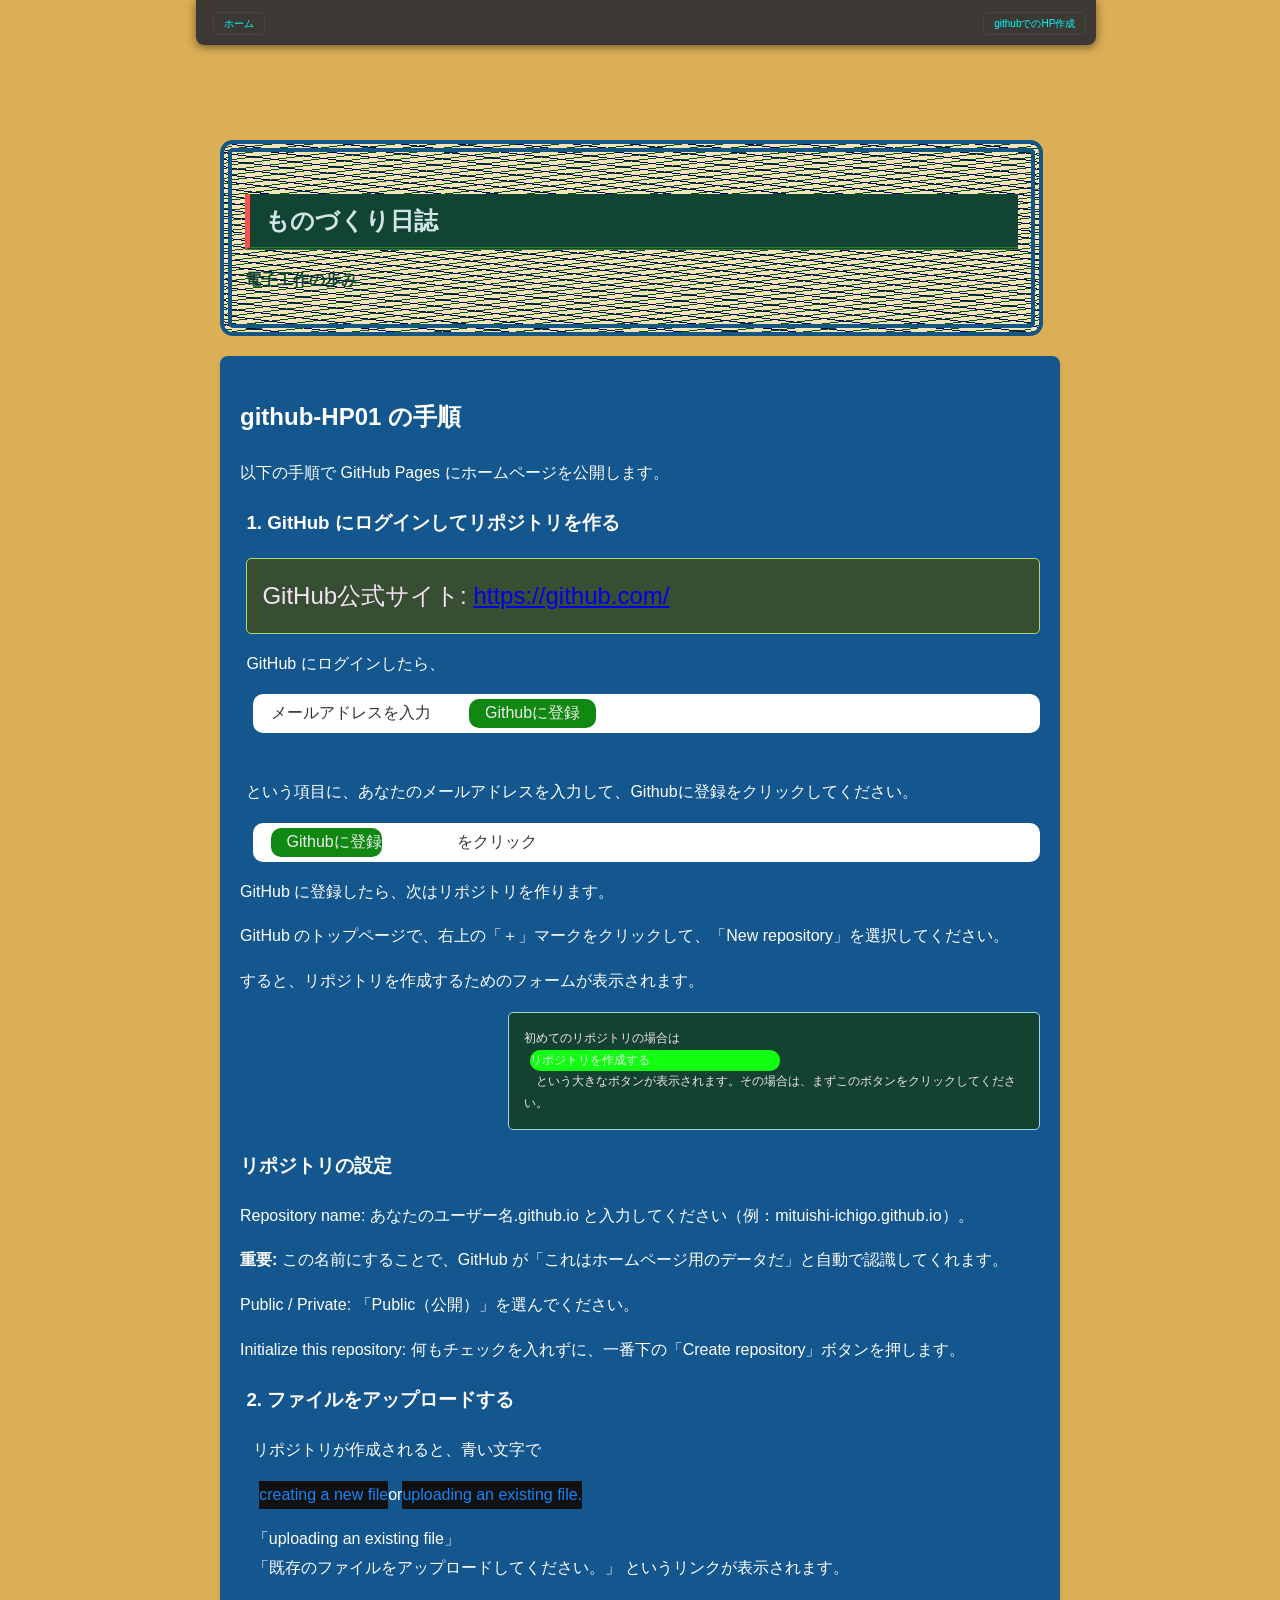
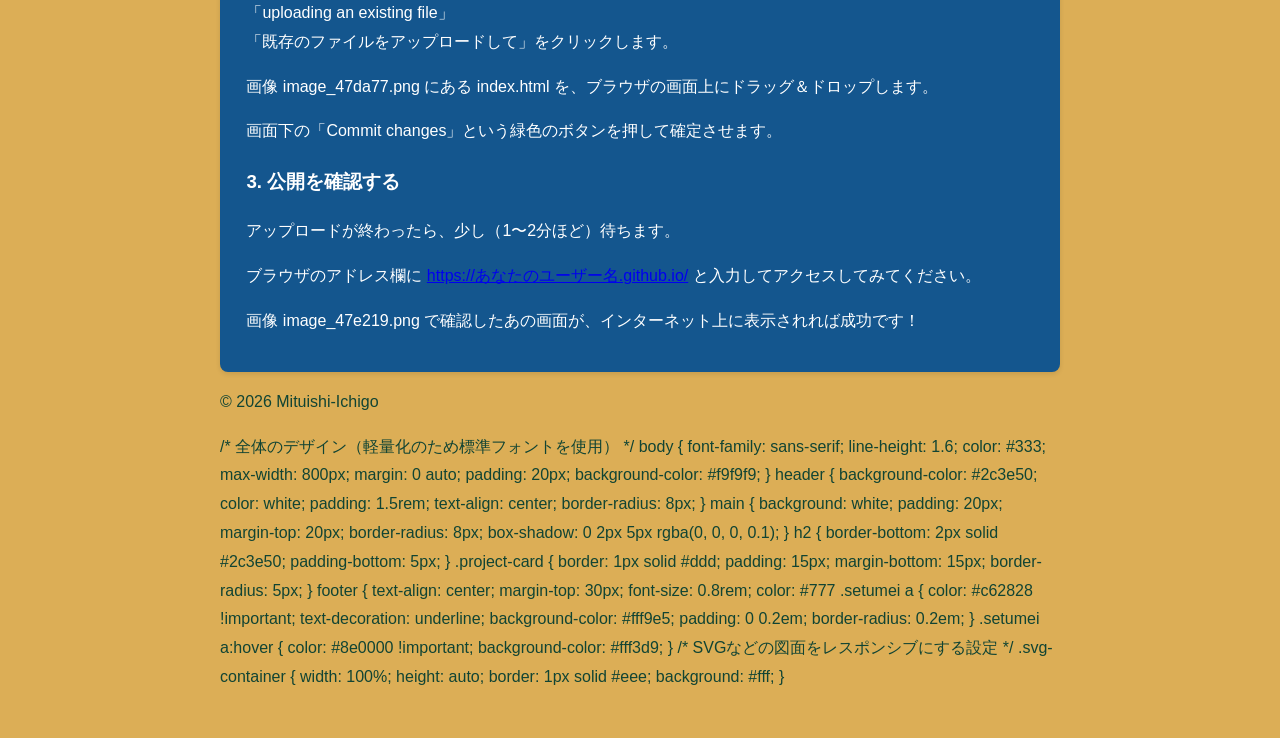
==== github-HP01.html @ d5001879 "Update github-HP01.html" ====
<!DOCTYPE html>
<html lang="ja">

<head>
    <meta charset="UTF-8">
    <meta name="viewport" content="width=device-width, initial-scale=1.0">
    <title>Mituishi-Ichigo Make HomePage</title>
    <link rel="stylesheet" href="Normalize.css">
    <link rel="stylesheet" href="style001.css">
    <style>
        /* 全体のデザイン（軽量化のため標準フォントを使用） */
        main {
            Color: white;
            background-color: #14568e;
            padding: 20px;
            margin-top: 20px;
            border-radius: 8px;
            box-shadow: 0 2px 5px rgba(0, 0, 0, 0.1);
        }

    </style>
</head>

<body>
    <!-------------------目次リンク---------------->
    <div class=" nav-container">
        <div><a href="index.html">ホーム</a></div>
        <div><a href="github-HP01.html">githubでのHP作成</a></div>
    </div>
    <!--------------------------------------------->

    <header>
        <h1>ものづくり日誌</h1>
        <p>電子工作の歩み</p>
    </header>

    <main>
        <section>
            <h2>github-HP01 の手順</h2>
            <p>以下の手順で GitHub Pages にホームページを公開します。</p>

            <div class="project-card">
                <h3>1. GitHub にログインしてリポジトリを作る</h3>
                <p class="setumei">GitHub公式サイト: <a href="https://github.com/" target="_blank"
                        rel="noopener noreferrer">https://github.com/</a></p>
                <p>GitHub にログインしたら、</p>
                <div class="B白 角丸" style="padding:5px">
                    <div style="display:flex;">
                        <div class=" B白 角丸 灰">メールアドレスを入力　　</div>
                        <div class="B深緑 角丸 白">　Githubに登録　</div>
                    </div>
                </div><br>
                <p>
                    という項目に、あなたのメールアドレスを入力して、Githubに登録をクリックしてください。
                </p>
                <div class="B白 角丸" style="padding:5px">
                    <div style="display:flex;">
                        <div class="B深緑 角丸 白">　Githubに登録</div>
                        <div class="灰">　　　　 をクリック </div>
                    </div>
                </div>
            </div>
            <p>GitHub に登録したら、次はリポジトリを作ります。</p>
            <p>GitHub のトップページで、右上の「＋」マークをクリックして、「New repository」を選択してください。</p>
            <p>すると、リポジトリを作成するためのフォームが表示されます。</p>
            <div class="補足">
                初めてのリポジトリの場合は<br>
                <div class="B緑 角丸 白" style="width:50%;">リポジトリを作成する</div>
                　という大きなボタンが表示されます。その場合は、まずこのボタンをクリックしてください。
            </div>
            <h3>リポジトリの設定</h3>
            <p>Repository name: あなたのユーザー名.github.io と入力してください（例：mituishi-ichigo.github.io）。</p>
            <p><strong>重要:</strong> この名前にすることで、GitHub が「これはホームページ用のデータだ」と自動で認識してくれます。</p>
            <p>Public / Private: 「Public（公開）」を選んでください。</p>
            <p>Initialize this repository: 何もチェックを入れずに、一番下の「Create repository」ボタンを押します。</p>
            </div>

            <div class="project-card">
                <h3>2. ファイルをアップロードする</h3>
                <div>リポジトリが作成されると、青い文字で
                    <div style="display:flex;">
                        <p class="緑青 B黒">creating a new file</p>
                        <p>or</p>
                        <p class="緑青 B黒"> uploading an existing file.</p>
                    </div>
                    「uploading an existing file」<br>
                    「既存のファイルをアップロードしてください。」
                    というリンクが表示されます。
                </div>
                <p>「uploading an existing file」<br>
                    「既存のファイルをアップロードして」をクリックします。</p>
                <p>画像 image_47da77.png にある index.html を、ブラウザの画面上にドラッグ＆ドロップします。</p>
                <p>画面下の「Commit changes」という緑色のボタンを押して確定させます。</p>
            </div>

            <div class="project-card">
                <h3>3. 公開を確認する</h3>
                <p>アップロードが終わったら、少し（1〜2分ほど）待ちます。</p>
                <p>ブラウザのアドレス欄に <a href="https://あなたのユーザー名.github.io/">https://あなたのユーザー名.github.io/</a>
                    と入力してアクセスしてみてください。</p>
                <p>画像 image_47e219.png で確認したあの画面が、インターネット上に表示されれば成功です！</p>
            </div>
        </section>
    </main>

    <footer>
        <p>© 2026 Mituishi-Ichigo</p>
    </footer>
    <p>
        /* 全体のデザイン（軽量化のため標準フォントを使用） */
        body {
        font-family: sans-serif;
        line-height: 1.6;
        color: #333;
        max-width: 800px;
        margin: 0 auto;
        padding: 20px;
        background-color: #f9f9f9;
        }

        header {
        background-color: #2c3e50;
        color: white;
        padding: 1.5rem;
        text-align: center;
        border-radius: 8px;
        }

        main {
        background: white;
        padding: 20px;
        margin-top: 20px;
        border-radius: 8px;
        box-shadow: 0 2px 5px rgba(0, 0, 0, 0.1);
        }

        h2 {
        border-bottom: 2px solid #2c3e50;
        padding-bottom: 5px;
        }

        .project-card {
        border: 1px solid #ddd;
        padding: 15px;
        margin-bottom: 15px;
        border-radius: 5px;
        }

        footer {
        text-align: center;
        margin-top: 30px;
        font-size: 0.8rem;
        color: #777 .setumei a {
        color: #c62828 !important;
        text-decoration: underline;
        background-color: #fff9e5;
        padding: 0 0.2em;
        border-radius: 0.2em;
        }

        .setumei a:hover {
        color: #8e0000 !important;
        background-color: #fff3d9;
        }

        /* SVGなどの図面をレスポンシブにする設定 */
        .svg-container {
        width: 100%;
        height: auto;
        border: 1px solid #eee;
        background: #fff;
        }

    </p>
</body>

</html>
---- style001.css ----
/**/
/*戻る: Alt + "←" （左矢印） 進む: Alt + "→" （右矢印）*/
/* --- 基本的なスタイル ---*/
/*background-color*/
.B赤 {
    background-color: #f11;
}

.B橙 {
    background-color: #f81;
}

.B黄 {
    background-color: #ff1;
}

.B黄緑 {
    background-color: #8f1;
}

.B緑 {
    background-color: #1f1;
}

.B深緑 {
    background-color: #181;
}

.B青緑 {
    background-color: #1f8;
}

.B緑青 {
    background-color: #18f;
}

.B青 {
    background-color: #11f;
}

.B水色 {
    background-color: #66f;
}

.B青紫 {
    background-color: #71f;
}

.B紫 {
    background-color: #f1f;
}

.B赤紫 {
    background-color: #f17;
}

.Bピンク,
.B桃色 {
    background-color: #f88;
}

.B白 {
    background-color: #fff;
}

.B白 {
    background-color: #fff;
}

.B灰 {
    background-color: #333;
}

.B黒 {
    background-color: #111;
}

/*color*/
.赤 {
    color: #f11;
}

.橙 {
    color: #f81;
}

.黄 {
    color: #ff1;
}

.黄緑 {
    color: #8f1;
}

.緑 {
    color: #1f1;
}

.深緑 {
    color: #181;
}

.青緑 {
    color: #1f8;
}

.緑青 {
    color: #18f;
}

.青 {
    color: #11f;
}

.水色 {
    color: #66f;
}

.青紫 {
    color: #71f;
}

.紫 {
    color: #f1f;
}

.赤紫 {
    color: #f17;
}

.ピンク,
.桃色 {
    color: #f88;
}

.白 {
    color: #eee;
}

.灰 {
    color: #333;
}

.黒 {
    color: #111;
}

.大丸角,
.角大丸 {
    border-radius: 20px;
}

.丸角,
.角丸 {
    border-radius: 10px;
}

.角小丸 {
    border-radius: 5px;
}

/* ==========================================
   1. 文章表現・コンテンツ構造
   ========================================== */
/*
.sentence {...}
.shufuku-nisshi {...}
.tan-gen-mei {...}
.資料,
 .shiryou,
 .Documents {...}
.参考資料,
 .References {...}
.指示,
 .shiji,
 .Instructions {...}
.説明,
 .setumei {...}
.回路図,
 .circuit-diagram {...}
.注釈,
 .chuushaku,
 .Notes {...}
.補足,
 .hosoku,
 .Annotation .Supplement,
 .Supplementary {...}
.メモ帳,
 .memochou {...}
.黒板,
 .blackboard {...}
.分野,
 .bunnya,
 .Field,
 .Domain,
 .Category {...}
.実験,
 .experiment {...}
 */
/* ==========================================
   2. 教育・対話デザイン
   ========================================== */
/*
.目標,
 .mokuhyo-box,
 .Objectives,
 .Goals,
 .Targets {...}
.単元名,
 .tangen-name,
 .Unit Name,
 .Module Name,
 .Chapter Title {...}
.丸赤30 {...}
.丸黄30 {...}
.丸白30 {...}
　＊丸共通 を活用
.setumei {...}
.blackboard {...}
.teacher::before {content: "先生";...}
.student::before {content: "児童";...}
/* ==========================================
   3. 技術・シミュレーション表現
   ========================================== */
/*.taaminaru {...}
.cursor {...}
*/
/**/
/**/
/* ==========================================
次に作るもの
========================================== */
/*---------------------------------------
豆電球
.light-bulb-round
児童が回路の正解・不正解を視覚的に理解できるよう、
.answer-correct（正解：明るい青や緑）や
.answer-wrong（不正解：バツ印のような赤）の枠線スタイルがあると、
クイズ形式のコンテンツに役立ちます。
----------------------------------------*/
/* ==========================================
 端点ハンドルのスタイル
==========================================*/
/* --- 基本的なスタイルend ---*/
/**/
/**/
html,
body {
    box-sizing: border-box;
    background-color: #dcae56;
    color: #143;
    font-family: sans-serif;
    line-height: 1.8;
    padding: 15px;
    margin: 0 auto;
    max-width: 900px;
    /* ナビの高さ(50px)＋余裕分として設定 */
    padding-top: 70px;
}

div {
    Border: 0px;
    margin: 0%;
    margin-left: 0.5vw;
    margin-right: 0%;
}

pre {
    background-color: #000;
    color: #0f0;
    padding: 15px;
    border-radius: 5px;
    overflow-x: auto;
    font-size: 0.85rem;
    border: 1px solid #444;
}

h1 {
    font-size: 1.5rem;
    border-left: 5px solid #ff4d4d;
    border-bottom: 3px double #2e7d32;
    /* 二重線でタイトル感を出す */
    padding: 5px 15px;
    color: #d1e4e6;
    background: #143;
}

header {
    padding: 10px 20px;
    background: rgba(0, 0, 0, 0.1);
    font-weight: bold;
}

header {
    box-sizing: border-box;
    width: 98%;
    padding: 2vw 1vw 1vw 1vw;
    border: double 1vw #145684;
    border-radius: 1vw;
    /*[上][下][左][右]角の丸み*/
    background-image:
        repeating-linear-gradient(
            /*網目模様*/
            7deg,
            /*水平との角度*/
            #005,
            /*元の色*/
            #006 1px,
            /*元の色の幅*/
            transparent 1px,
            /*グラデーション幅*/
            transparent 7px
            /*繰り返しの間隔*/
        ),
        repeating-linear-gradient(-7deg,
            /*水平との角度*/
            #055603,
            /*元の色*/
            #015403 1px,
            /*元の色の幅*/
            #f8e4b2 1px,
            /*グラデーション幅*/
            #f4e5c3 5px
            /*繰り返しの間隔*/
        );
}

/* 数値入力：絶対に見えるように幅を固定 */
input[type="number"] {
    width: 50px;
    min-width: 55px;
    padding: 4px 0;
    border-radius: 4px;
    border: 1px solid #777;
    text-align: center;
}

/* カラーピッカー：スリムに配置 */
input[type="color"] {
    width: 20px;
    height: 26px;
    border: 1px solid #777;
    cursor: pointer;
    padding: 0;
    background: none;
    border-radius: 3px;
}

input[type="range"] {
    cursor: pointer;
    margin: 0;
    width: 100px;
}

.colorBox {
    width: 14px;
    height: 14px;
    border: 1px solid #84e;
    cursor: pointer;
    display: inline-block;
    vertical-align: middle;
}

.横並び,
.flex-row {
    display: flex;
    align-items: center;
}

/* --- 全体の基本設定 --- */
.canvasSizeInput {
    display: flex;
    align-items: center;
    justify-content: center;
    gap: 5px;
}

/* 黒板風のデザイン */
.contentbox0 {
    grid-column-start: 1;
    grid-column-end: 6;
}

.contentbox1 {
    margin-left: 1vw;
    grid-column-start: 1;
    grid-column-end: 2;
}

.contentbox2 {
    margin-left: 1vw;
    grid-column-start: 2;
    grid-column-end: 5;
}

.contentbox3 {
    margin-left: 1vw;
    grid-column-start: 5;
    grid-column-end: 6
}

/* 操作パネル：中身に合わせて広がるように修正 */
.controls {
    flex: 1;
    min-width: 200px;
    /* スライダーの見た目を少し整える */
    margin-bottom: 20px;
}

.edit-handle {
    fill: white;
    stroke: #0078d7;
    stroke-width: 2;
    cursor: move;
}

.edit-handle:hover {
    fill: #0078d7;
}

.header-container {
    display: flex;
    flex-wrap: wrap;
    justify-content: center;
    align-items: center;
}

.header-title {
    width: 100%;
    max-width: 200px;
}

.header-text {
    flex-grow: 1;
    text-align: center;
}

.header-text p {
    font-size: 4vw;
    color: cyan;
    margin: 0;
}

/* --- 各要素の調整 --- */
.highlight {
    color: #ffeb3b;
    font-weight: bold;
}

.imt {
    text-align: center;
    color: rgba(214, 256, 248, 0.8);
    font-size: 12px;
}

.image-box {
    position: relative;
    width: 100%;
    max-width: 300px;
    /*height: 25vw;*/
    /* ← 高さを固定 */
    aspect-ratio: 3 / 2;
    border-radius: 12px;
    overflow: hidden;
    margin-left: auto;
    margin-right: auto;
    margin-bottom: 1vw;
    /* ← これで下にスペースができます */
}

.image-box img {
    position: absolute;
    top: 0;
    left: 0;
    width: 100%;
    height: 100%;
    object-fit: cover;
}

.image-box img.yashi {
    width: 30%;
    height: 70%;
    bottom: 0;
    left: 0;
    top: auto;
}

.image-box img.clab {
    width: 20%;
    height: 35%;
    bottom: 0;
    right: 0;
    top: auto;
    left: auto;
}

/* 動的スタイル適用用（初期値） */
.katachi {
    transition: all 0.3s;
}

.label {
    font-weight: bold;
    margin-bottom: 5px;
    color: #333;
}

/* --- 目次 --- */
/* --- 固定ナビゲーション（高さを50pxに厳格固定） --- */
.main-container {
    display: flex;
    gap: 20px;
    flex-wrap: wrap;
    align-items: flex-start;
}

.nav-container {
    align-items: center;
    background: rgba(51, 51, 51, 0.95);
    box-shadow: 0 2px 10px rgba(0, 0, 0, 0.5);
    box-sizing: border-box;
    border-radius: 0 0 8px 8px;

    /* 中身の並び（常に横一行） */
    display: flex;
    /* 横並びを制御しやすくする */
    /*!important*/
    /* 強制的に横並び */
    flex-direction: row !important;
    flex-wrap: wrap;
    /* 幅が足りない時に自動で折り返す */
    gap: 5px;
    /* 画面が極端に狭い時は横に流す */
    /* リンク同士の適度な隙間 */
    height: 30px;
    /* 高さを固定 */
    justify-content: space-between;
    left: 50%;
    max-width: 900px;
    margin-bottom: 20px;
    /* 下のコンテンツとの余白 */
    overflow-x: auto;
    padding: 0 10px;
    /* 上下は0、左右だけ余白 */
    position: fixed;
    top: 0;
    transform: translateX(-50%);
    /* 前回の設定に以下を追加 */
    transition: top 0.3s ease-in-out;
    /* 上下の動きを滑らかにする */
    white-space: nowrap;
    width: 100%;
    z-index: 1000;
    /* 見た目とサイズ */
}

/* スクロールバーを隠す（お好みで。スマホ等でスッキリ見えます） */
.nav-container::-webkit-scrollbar {
    display: none;
}

/* ページメニュー (案内板)*/
.nav-container a {
    box-sizing: border-box;
    color: #0ff;
    text-decoration: none;
    font-size: 10px;
    padding: 5px 10px;
    border: 1px solid #444;
    border-radius: 4px;
    flex-shrink: 0;
    /* ボタンが潰れるのを防ぐ */
}

.nav-container a:hover {
    background: #444;
    color: #fff;
}

/* スクロールダウンした時にJavaScriptでこのクラスを付与します */
.nav-up {
    top: -60px !important;
    /* ナビの高さ分だけ上に持ち上げて隠す */
}

/* プレビューエリア */
.preview-area {
    flex: 2;
    min-width: 200px;
    background: #f0f0f0;
    border: 2px inset #fff;
    min-height: 300px;
    display: flex;
    justify-content: center;
    align-items: center;
    overflow: auto;
}

.preview-area-s {
    flex: 2;
    min-width: 50px;
    background: #f0f0f0;
    border: 2px inset #fff;
    min-height: 300px;
    display: flex;
    justify-content: center;
    align-items: center;
    overflow: auto;
}

/* プレビューエリアの設定 */
.preview-container {
    flex: 1;
    background: #f0f0f0;
    border-radius: 8px;
    display: flex;
    flex-direction: column;
    border: 2px solid rgba(0, 0, 0, 0.1);
}

.preview-content {
    background-color: #fff;
    /* 背景は真っ白に */
    border: 2px solid #444;
    /* 枠線を付けて境界をハッキリさせる */
    padding: 30px;
    /* 中の図形との間にしっかり隙間を作る */
    min-height: 100px;
    /* 最低限の高さを持たせる */
    display: flex;
    /* 中の図形を中央に寄せる準備 */
    justify-content: center;
    align-items: center;
}

.preview-info {
    background-color: #444;
    /* 背景を暗くして引き締める */
    color: #00ff00;
    /* 文字を蛍光グリーン（黒板の文字と同じ）にして目立たせる */
    padding: 8px 15px;
    /* 上下に少し余裕を作る */
    font-family: monospace;
    /* プログラムらしい文字にする */
    border-radius: 5px 5px 0 0;
    /* 上の角だけ丸くする */
}

/* 4列の構成：ラベル | スライダー(広がる) | 数値入力(固定) | 色(固定) */
.slider-group {
    background: rgba(255, 255, 255, 0.4);
    padding: 10px;
    border-radius: 8px;
    margin-bottom: 8px;
    box-shadow: 0 2px 4px rgba(0, 0, 0, 0.1);
}

.slider-group strong {
    display: block;
    margin-bottom: 8px;
    border-bottom: 1px solid rgba(0, 0, 0, 0.1);
}

/* 4列の構成：ラベル | スライダー(広がる) | 数値入力(固定) | 色(固定) */
.slider-item {
    display: grid;
    grid-template-columns: 80px 1fr 65px 40px;
    align-items: center;
    gap: 8px;
    margin-bottom: 6px;
    font-size: 13px;
}

.step-box {
    background-color: #333;
    border-left: 5px solid #ffeb3b;
    padding: 15px;
    margin: 20px 0;
}

.svg-container {
    background-color: #333;
    padding: 20px;
    display: inline-block;
    border: 1px solid #444;
}

/* 親要素：セクション全体を中央寄せに */
.svg-section {
    margin: 30px auto;
    text-align: center;
    /* 中のインラインブロック要素を中央へ */
    width: 100%;
}

.workspace {
    display: flex;
    flex: 1;
    padding: 20px;
    gap: 20px;
    /*    overflow: hidden;*/
}

.yashiflex {
    display: flex;
}

#bottomRightPanel {
    position: fixed;
    bottom: 80px;
    right: 20px;
    background: rgba(20, 68, 51, 0.9);
    /* ツールバーと同じ色（少し透過） */
    padding: 10px;
    border-radius: 8px;
    display: flex;
    flex-direction: column;
    gap: 10px;
    z-index: 1000;
    box-shadow: 0 0 10px rgba(0, 0, 0, 0.5);
    color: #f8f4fe;
}

/*画面分割「表示・内容・解説」と分ける"grid表示"*/
/* キャンバスにボーダーを付け、背景色を薄いグレーに設定 */
#can {
    border: 3px double #333;
    background-color: #f0f0f0;
}

#coordsLabel {
    font-size: 14px;
    color: #0f0;
    font-family: monospace;
    background: #222;
    padding: 2px 6px;
    border-radius: 4px;
    margin: 0 6px;
}

#container {
    display: block;
    box-sizing: border-box;
}

/* 右下に固定するパネルのスタイル */
#DirectionalButton,

/* ツールバー側の余白調整（任意） */
#toolbar {
    justify-content: flex-start;
}

#editor {
    flex: 1;
    background-color: #1e3d33;
    color: #fff;
    padding: 20px;
    border: 10px solid #5d4037;
    border-radius: 4px;
    font-family: 'Courier New', monospace;
    font-size: 16px;
    line-height: 1.6;
    outline: none;
    white-space: pre;
    overflow: auto;
    box-shadow: inset 0 0 20px rgba(0, 0, 0, 0.5);
}

#maincontent {
    width: 98%;
    display: grid;
    /* overflow: hidden; */
    margin-right: 0%;
    grid-template-columns: repeat(5, 19.5vw);
    grid-auto-rows: max-content;
}

#resizeHandle {
    width: 14px;
    height: 14px;
    background: #555;
    position: absolute;
    cursor: se-resize;
    border-radius: 3px;
    z-index: 20;
    box-shadow: 0 0 0 1px #fff inset, 0 0 2px rgba(0, 0, 0, .3);
}

#svgCanvas {
    border: 1px solid #999;
    display: block;
    margin: 10px;
    background: #f0f0f0;
    user-select: none;
}

#target-div {
    box-sizing: content-box;
}

#toolbar {
    background: #143;
    color: #f8f4fe;
    display: flex;
    flex-wrap: wrap;
    padding: 5px;
    gap: 10px;
    align-items: center;
    position: sticky;
    top: 0;
    z-index: 10;
}

#values2 {
    font-size: 13px;
    font-family: monospace;
    /* プログラミング風のフォント */
    background-color: #2d2d2d;
    /* 背景を暗くしてコードっぽく */
    color: #6cf;
    /* 文字色を明るい青に */
    padding: 12px;
    border-radius: 5px;
    cursor: pointer;
    margin-top: 10px;
    word-break: break-all;
    /* 長い時に折り返す設定 */
}

/* --- スマホ向けの微調整 --- */
@media (max-width: 740px) {
    body {
        width: 100% !important;
        /* スマホでは画面いっぱいに使う */
        margin: 0;
        padding-top: 65px;
        /* スマホ時の余白 */
    }

    .header-container {
        flex-direction: column;
        align-items: center;
    }

    .header-text p {
        font-size: 6vw;
    }
}

.nav-container {
    height: 45px;
    /* スマホではさらに少し細く */
    display: flex !important;
    /* 強制的に横並び */
    flex-direction: row !important;
    /* 縦にならないように指定 */
    justify-content: space-between !important;
    /* 左右に分ける */
    width: 100% !important;
    padding: 0 10px;

    /* 端の余白を少し詰める */
    /* .nav-container a {
        font-size: 3.5vw;
    }*/
    /* スマホで見やすい文字サイズに調整 */
}

/* [操作窓] */
.controls-container {
    background-color: rgba(255, 255, 255, 0.1);
    padding: 20px;
    border-radius: 8px;
    margin: 20px 0;
    border: 1px solid #add86e;
}

/*ファイルの右クリックメニュー風の部品*/
/* メニュー全体の枠 */
.context-menu {
    width: 200px;
    background-color: #143143;
    border: 1px solid #5a5a5a;
    box-shadow: 2px 2px 5px rgba(0, 0, 0, 0.2);
    padding: 5px 0;
    font-family: sans-serif;
    font-size: 14px;
    color: #f8f4fe;
    border-radius: 4px;
}

/* メニューの各項目 */
.menu-item {
    color: #f1f4f3;
    padding: 8px 20px;
    cursor: pointer;
    display: flex;
    justify-content: space-between;
    background-color: #143143;
}

/* マウスが乗った時の色 */
.menu-item:hover {
    background-color: #0078d7;
    color: white;
}

/* 区切り線 */
.menu-separator {
    height: 1px;
    background-color: #143143;
    margin: 5px 0;
}

/* 右側の矢印やショートカット用 */
.menu-arrow {
    font-size: 12px;
    color: #888;
}

.menu-item:hover .menu-arrow {
    color: white;
}


/* ポップアップ全体の背景（半透明のグレー） */
.modal-overlay {
    background-color: rgba(0, 0, 0, 0.1);
    padding: 20px;
    border-radius: 8px;
    display: inline-block;
    width: 100%;
    max-width: 400px;
}

/* 白いダイアログ部分 */
.selection-dialog {
    background-color: white;
    border: 1px solid #ccc;
    box-shadow: 0 4px 15px rgba(0, 0, 0, 0.3);
    font-family: "Segoe UI", sans-serif;
    color: #333;
}

/* ヘッダー部分 */
.dialog-header {
    padding: 20px;
    font-size: 18px;
    font-weight: normal;
}

/*  ----------     ファイルの表示用     ------------  */
/* アイコンの代わり（青い四角） */
.app-icon {
    width: 32px;
    height: 32px;
    background-color: #0078d7;
    margin-right: 15px;
    border-radius: 2px;
    display: flex;
    justify-content: center;
    align-items: center;
    color: white;
    font-size: 10px;
}

/*  ----------     時計機能     ------------  */
.aTime {
    /*デジタル*/
    position: absolute;
    font-size: 1vw;
    bottom: 0%;
    right: 2%;
    color: #f0f0f3;
}

#Sec {
    /*秒針*/
    position: absolute;
    top: 4%;
    left: 87%;
    width: 7vw;
    height: 7vw;
    text-align: center;
    font-size: 0.5vw;
    color: #1e4;
    border: solid #f14;
    /* border-top:solid #888; */
}

#Min {
    /*分針*/
    position: absolute;
    top: 5%;
    left: 88%;
    width: 5vw;
    height: 5vw;
    text-align: center;
    font-size: 0.5vw;
    color: #e14;
    border: solid #0104f3;
    /* border-top:solid #f80; */
}

#Hor {
    /*時針*/
    position: absolute;
    top: 6%;
    left: 89%;
    width: 3vw;
    height: 3vw;
    text-align: center;
    font-size: 0.5vw;
    color: #e14;
    border: solid #003;
    /* border-top:solid #ff0; */
}

.tp80key16 {
    text-align: center;
    font-weight: bold;
    color: white;
    background-color: #145614;
    border: solid 0.1vw white;
    margin: 0.1vw;
    width: 3vw;
    height: 3vw;
}

/*  ---------   losicのCSS (.)  ----------  */
.ORdivA {
    width: 5vw;
    height: 5vw;
    border: 0.5vw solid transparent;
    border-top-color: #000;
    border-right-color: #000;
    border-radius: 10vw 0vw 10vw 3vw;
    transform: rotate(-45deg);
    position: relative;
    left: -1vw;
    top: 1.3vw;
}

.ORdivB {

    width: 5vw;
    height: 4vw;
    border: 0.5vw solid transparent;
    border-top-color: #000;
    border-radius: 15vw;
    position: relative;
    left: -1vw;
    top: -2.4vw;
}

.ORdivIO {
    width: 1vw;
    height: 1vw;
    border: 0.1vw solid #145;
    position: relative;
}

.ORInA {
    left: 0.45vw;
    top: -8.4vw;
}

.ORInB {
    left: 2.45vw;
    top: -9.6vw;
}

.OROutA {
    left: 1.45vw;
    top: -12.5vw;
}

.measure,
.measure2 {
    /*ものさし移動可能*/
    width: 9.9vw;
    display: flex;
    position: relative;
    top: 0vw;
    left: 0vw;
    border-left: solid 0.1vw #000;
    border-bottom: solid 0.1vw #000;
    z-index: 2;
}

/*-------------------ものさし---------------------*/
.measure,
.measure2 {
    /*目盛*/
    margin: 0;
    width: 1vw;
    background-color: transparent;
    text-align: right;
    font-size: 0.5vw;
    border-right: solid 0.1vw #888;
    z-index: 2;
}

.Vmeasure {
    /*縦ものさし移動可能*/
    position: relative;
    top: 0vw;
    left: 0vw;
    width: 1vw;
    height: 9.9vw;
    font-size: 0.5vw;
    border-bottom: solid 0.1vw #888;
    border-left: solid 0.1vw #888;
}

.Vmeasure {
    /*縦目盛*/
    width: 1vw;
    height: 0.9vw;
    margin: 0vw;
    text-align: left;
    border-top: solid 0.1vw #888;
}

.Bigmeasure_vw {
    /*ものさしvw*/
    z-index: 2;
    position: relative;
    top: 0vw;
    left: 0vw;
    display: flex;
    width: 89.9vw;
    height: 3vw;
    border-left: solid 0.1vw #000;
    border-bottom: solid 0.1vw #000;
}

.Bigmeasure_vw {
    /*目盛vw*/
    margin: 0vw;
    z-index: 2;
    width: 9.9vw;
    height: 3vw;
    background-color: #842;
    text-align: right;
    font-size: 2.9vw;
    border-right: solid 0.1vw #000;
}

.Bigmeasure_px {
    /*ものさしpx*/
    z-index: 2;
    position: relative;
    top: 0px;
    left: 0px;
    display: flex;
    width: 999px;
    height: 30px;
    border-left: solid 1px #000;
    border-bottom: solid 1px #000;
}

.Bigmeasure_px {
    /*目盛px*/
    margin: 0px;
    z-index: 2;
    width: 99px;
    height: 30px;
    background-color: #563;
    text-align: right;
    font-size: 29px;
    border-right: solid 1px #000;
}

.Bigmeasure_cm {
    /*ものさしcm*/
    z-index: 2;
    position: relative;
    top: 0cm;
    left: 0cm;
    display: flex;
    width: 29.9cm;
    height: 1cm;
    border-left: solid 0.1cm #000;
    border-bottom: solid 0.1cm #000;
}

.Bigmeasure_cm {
    /*目盛cm*/
    margin: 0cm;
    z-index: 2;
    width: 9.9cm;
    height: 1cm;
    background-color: #925;
    text-align: right;
    font-size: 1cm;
    border-right: solid 0.1cm #000;
}

/*--------------------------------------------------*/
.d1 {
    width: 8vw;
    height: 10vw;
    background-color: #e56;
}

.m2 {
    top: -15vw;
}

.v1 {
    top: -38.15vw;
}

.s1 {
    top: 10.6vw;
    left: -0.4vw;
}

.headerContainer .headerUpper::after {
    position: relative;
    top: -3vw;
    content: "";
}

.a {
    /*    -----------   タイトル部分    ----------  */
    margin: 0vw;
    flex: 2;
    border: 0.5vw solid #030;
    background-image:
        linear-gradient(-45deg,
            #aaa, #145);
}

.b {
    /*   -------------    側部分  --虹にヤシ----   */
    margin: 0;
    border: 0.5vw solid #143;
    font-size: 2vw;
    color: #00d300;
    background-image:
        linear-gradient(#f80402, #c98205, #c1c105, #81f003, #00f380, #0080f3, #0501f0),
        linear-gradient(#f9f2f5, #010105);
    flex: 0.3;
}

.bb {
    color: white;
    background-color: #145614;
    width: 3vw;
    height: 3vw;
}

.bg0 {
    background-image: url("takenoko.jpg");
}

.bg1 {
    background-image:
        repeating-linear-gradient(#000,
            /*元の色*/
            #000 1px,
            /*元の色の幅*/
            #fff 1px,
            /*グラデーション幅*/
            #fff 30px);
    /*繰り返しの間隔*/
}

.bg2 {
    background-image:
        repeating-linear-gradient(#000,
            /*元の色*/
            #000 1px,
            /*元の色の幅*/
            #fff 1px,
            /*グラデーション幅*/
            #fff 38px);
    /*繰り返しの間隔*/
}

.bg20 {
    background-repeat: round;
}

.bg2a {
    background-image:
        repeating-linear-gradient(#000,
            /*元の色*/
            #000 1px,
            /*元の色の幅*/
            #fff 1px,
            /*グラデーション幅*/
            #fff 10px
            /*繰り返しの間隔*/
        );
}

.bg2b {
    background-image:
        repeating-linear-gradient(#088,
            /*元の色*/
            #fff
            /*終着色*/
        );
    /*グラデーションします。*/
}

.bg2bb {
    background-image:
        repeating-linear-gradient(#088,
            /*元の色*/
            #fff 30px
            /*繰り返しの間隔*/
        );
}

.bg2b2 {
    background-image:
        repeating-linear-gradient(#088,
            /*元の色*/
            #088 5px,
            /*元の色の幅*/
            #fff,
            /*終着色*/
            /*グラデーションします。*/
            #fff 30px
            /*繰り返しの間隔*/
        );
}

.bg2c {
    background-image:
        repeating-linear-gradient(#f00,
            /*元の色*/
            #c80,
            /*2番目の色*/
            #cc0,
            /*次の色*/
            #8f0,
            /*次の色*/
            #0f8,
            /*次の色*/
            #08f,
            /*次の色*/
            #00f
            /*終着色*/
        );
}

.bg2d {
    background-image:
        repeating-linear-gradient(#088,
            /*元の色*/
            #088 50%,
            /*元の色の幅*/
            #999 50%,
            /*グラデーション幅*/
            #999
            /*終着色*/
        );
}

.bg3 {
    background-image:
        repeating-linear-gradient(90deg,
            #000,
            /*元の色*/
            #000 1px,
            /*元の色の幅*/
            #fff 1px,
            /*グラデーション幅*/
            #fff 24px
            /*繰り返しの間隔*/
        );
}

.bg3a {
    background-image:
        repeating-linear-gradient(90deg,
            /*水平との角度*/
            #000 0px,
            /*元の色*/
            #fff 24px
            /*繰り返しの間隔*/
        );
}

.bg3b {
    background-image:
        repeating-linear-gradient(90deg,
            /*水平との角度*/
            #000,
            /*元の色*/
            #000 12px,
            /*元の色の幅*/
            #fff 24px
            /*繰り返しの間隔*/
        );
}

.bg3c {
    background-image:
        repeating-linear-gradient(90deg,
            /*水平との角度*/
            #000,
            /*元の色*/
            #000 1px,
            /*元の色幅*/
            #fff 1px,
            /*グラデーション幅*/
            #fff 24px
            /*繰り返しの間隔*/
        );
}

.bg4 {
    border: 0.3vw solid #000;
    background-image:
        repeating-linear-gradient(0deg,
            /*水平との角度*/
            #000,
            /*元の色*/
            #000 1px,
            /*元の色の幅*/
            transparent 1px,
            /*グラデーション幅*/
            transparent 32px
            /*繰り返しの間隔*/
        ),
        repeating-linear-gradient(90deg,
            /*水平との角度*/
            #000,
            /*元の色*/
            #000 1px,
            /*元の色の幅*/
            #fff 1px,
            /*グラデーション幅*/
            #fff 32px
            /*繰り返しの間隔*/
        );
}

.bg5 {
    background-size: 32px 32px;
    background-position: 50% 50%;
    background-image:
        repeating-linear-gradient(90deg,
            #000,
            /*元の色*/
            #000 1px,
            /*元の色の幅*/
            transparent 1px,
            /*グラデーション幅*/
            transparent 32px
            /*繰り返しの間隔*/
        ),
        repeating-linear-gradient(0deg,
            #000,
            /*元の色*/
            #000 1px,
            /*元の色の幅*/
            #fff 1px,
            /*グラデーション幅*/
            #fff 32px
            /*繰り返しの間隔*/
        );
}

.bg6 {
    background-size: 100px 150px;
    background-repeat: repeat;
    background-image:
        linear-gradient(transparent,
            /*元の色*/
            rgba(0, 0, 0, 1)
            /*終着色*/
        );
}

.bg7 {
    background-size: 50px 20px;
    background-repeat: repeat;
    background-image:
        linear-gradient(transparent,
            /*元の色*/
            rgba(0, 0, 0, 1)
            /*終着色*/
        );
}

.bg7a {
    background-size: 50px 20px;
    background-repeat: repeat;
    background-image:
        linear-gradient(#fff 95%,
            /*元の色*/
            #000 5%
            /*終着色*/
        );
}

.bg8 {
    background-size: 10px 10px;
    background-repeat: repeat;
    background-image:
        linear-gradient(transparent,
            #8f8
            /*終着色*/
        ),
        linear-gradient(90deg,
            transparent, #0f0);
}

.bg9 {
    background-color: #ffffe0;
    background-size: 50px 50px;
    background-repeat: repeat;
    background-image:
        linear-gradient(90deg,
            rgba(145, 82, 56, .5) 50%, transparent 50%),
        linear-gradient(0deg,
            rgba(145, 82, 56, .5) 20%, transparent 20%);
}

.bga {
    background-color: #ffffe0;
    background-size: 50px 50px;
    background-repeat: repeat;
    background-image:
        linear-gradient(45deg,
            rgba(167, 97, 21, 0.5) 50%, transparent 50%),
        linear-gradient(-45deg,
            rgba(108, 82, 9, 0.5) 50%, transparent 50%);
}

.bgb {
    background-color: #ccccff;
    background-size: 50px 50px;
    background-repeat: repeat;
    background-image:
        linear-gradient(18deg,
            rgba(45, 145, 200, 0.5) 50%, transparent 50%),
        linear-gradient(-18deg,
            rgba(45, 145, 200, 0.5) 50%, transparent 50%);
}

.bgc {
    background-color: #333;
    background-size: 50px 50px;
    background-repeat: repeat;
    background-image:
        linear-gradient(90deg,
            rgba(255, 0, 0, 0.5) 95%, transparent 5%),
        linear-gradient(45deg,
            rgba(0, 255, 0, 0.5) 50%, transparent 50%),
        linear-gradient(0deg,
            rgba(0, 0, 255, 0.5) 50%, transparent 50%);
}

.bgd {
    background-position: 50% 50%;
    background-image:
        repeating-linear-gradient(90deg, #000, transparent 22px),
        repeating-linear-gradient(#000, #000 1px,
            transparent 1px,
            transparent 30px),
        repeating-linear-gradient(#000, #000 1px, #fff 1px, #8f8 28px);
}

.bge {
    background-size: 20vw, 20vw;
    background-image:
        repeating-linear-gradient(90deg, #000, transparent 2vw),
        repeating-linear-gradient(#000, #000 0.3vw,
            transparent 3vw,
            transparent 3vw);
}

.bgf {
    background-size: 3vw, 20vw;
    background-image:
        repeating-linear-gradient(90deg,
            #000,
            transparent 22px),
        repeating-linear-gradient(#000 2px,
            transparent 4px),
        repeating-linear-gradient(#000,
            /*元の色*/
            #000 1px,
            /*元の色の幅*/
            #fda 1px,
            /*グラデーション幅*/
            #fda 20px
            /*繰り返しの間隔*/
        );
}

.bgg {
    background-position: 50px;
    background-size: 50px 50px;
    background-repeat: repeat-y;
    background-image:
        linear-gradient(90deg,
            #000,
            /*元の色*/
            transparent 50px
            /*繰り返しの間隔*/
        ),
        repeating-linear-gradient(#000,
            /*元の色*/
            #000 1px,
            /*元の色の幅*/
            #fda 1px,
            /*グラデーション幅*/
            #fda 20px
            /*繰り返しの間隔*/
        );
}

.c {
    height: 200vw;
}

.cont1 {
    /*ヤシのは上*/
    position: absolute;
    width: 10vw;
    left: 94%;
    top: -2vw;
    margin: 0;
    display: flex;
    background-color: transparent;
}

.cont2 {
    /*ヤシの葉下*/
    position: absolute;
    width: 8vw;
    left: 95%;
    top: 0vw;
    margin: 0;
    display: flex;
    background-color: transparent;
    z-index: 1;
}

/*  ---------   字の色と大きさ   ----------  */
@media screen and (max-width:740px) {
    #maincontent {
        display: block;
    }

    p,
    pre {
        font-size: 3.5vw;
    }
}

.font38 {
    font-size: 38px;
}

.gridP {
    width: 98%;
    display: grid;
    /* overflow: hidden; */
    margin-right: 0%;
    grid-template-columns: repeat(12, 8vw);
    grid-auto-rows: max-content;
}

.grid1 {
    grid-column-start: 1;
    grid-column-end: 3;
}

.grid2 {
    grid-column-start: 3;
    grid-column-end: 5;
}

.grid3 {
    grid-column-start: 5;
    grid-column-end: 7;
}

.grid4 {
    grid-column-start: 7;
    grid-column-end: 9;
}

.grid5 {
    grid-column-start: 9;
    grid-column-end: 11;
}

.grid6 {
    grid-column-start: 11;
    grid-column-end: 13;
}

.grid21 {
    grid-column-start: 1;
    grid-column-end: 7;
}

.grid22 {
    grid-column-start: 7;
    grid-column-end: 13;
}

.grid31 {
    grid-column-start: 1;
    grid-column-end: 5;
}

.grid32 {
    grid-column-start: 5;
    grid-column-end: 9;
}

.grid33 {
    grid-column-start: 9;
    grid-column-end: 13;
}

.grid41 {
    grid-column-start: 1;
    grid-column-end: 4;
}

.grid42 {
    grid-column-start: 4;
    grid-column-end: 7;
}

.grid43 {
    grid-column-start: 7;
    grid-column-end: 10;
}

.grid44 {
    grid-column-start: 10;
    grid-column-end: 13;
}

.grid0 {
    grid-column-start: 1;
    grid-column-end: 13;
}

/*  ----------   ヘッダー部分     -----------  */
.headerContainer {
    /* コンテナ部分 */
    position: relative;
    margin: 0vw;
    padding: 0vw;
    color: #515453;
    /* 文章色 */
    background-color: #d5f6d3;
    /* 背景色 */
    border-radius: 1vw;
    /*[上][下][左][右]角の丸み*/
    border: 0.5vw solid #143;
    /* 枠線の太さ・色 */
    display: flex;
}

.headerTitle {
    /* ヘッダタイトル部分 */
    position: absolute;
    padding: 0 .5vw;
    left: 3vw;
    top: -1.2vw;
    font-size: 2vw;
    font-weight: bold;
    background-color: #d9e2f5;
    /* タイトル背景色*/
    color: #925;
    /*タイトル文字色*/
}

.headerUpper {
    /* ヘッダ上部分 */
    position: absolute;
    padding: 0 .5vw;
    top: -2.8vw;
    left: 50%;
    transform: translateX(-50%);
    -webkit-transform: translateX(-50%);
    -ms-transform: translateX(-50%);
    text-align: center;
    font-size: 3vw;
    font-weight: bold;
    background-color: rgba(254, 255, 253, 0.8);
    /* タイトル背景色*/
    color: #145;
    /*タイトル文字色*/
}

.headerdBotom {
    background-color: #563;
}

.p1 {
    width: 15vw;
    height: 10vw;
    background: content-box radial-gradient(crimson, skyblue);
    border: double 5px #000;
}

.p2 {
    width: 15vw;
    height: 10vw;
    background: content-box linear-gradient(yellow, skyblue);
}

.p3 {
    width: 15vw;
    height: 10vw;
    background: content-box linear-gradient(to left, yellow, skyblue);
}

.p4 {
    width: 15vw;
    height: 10vw;
    background-color: #80ffff;
    background-image:
        linear-gradient(0deg, #fff 50%, transparent 50%);
    background-size: 5px 5px;
}

.p5 {
    width: 15vw;
    height: 10vw;
    background-color: #ff8040;
    background-image:
        repeating-linear-gradient (45deg, #fff, #fff 8px, transparent 0, transparent 3px);
}

/*  ----------     ヤシ     ----------  */
.sss {
    position: relative;
    top: 100;
    left: 100;
}

.title {
    margin: 1%;
    color: #f19003;
    font-size: 4.5vw;
    flex: 1;
}

.tp80key16 {
    text-align: center;
    font-weight: bold;
    color: white;
    background-color: #145614;
    border: solid 0.1vw white;
    margin: 0.1vw;
    width: 3vw;
    height: 3vw;
}

.tp80keyf {
    text-align: center;
    font-weight: bold;
    color: white;
    background-color: #e97528;
    border: solid 0.1vw white;
    margin: 0.1vw;
    width: 3vw;
    height: 3vw;
}

.v1a {
    background-color: #98c1d1;
    margin: 0;
    color: #c88402;
    text-align: right;
    flex: 1;
    font-size: 0.5vw;
    /*ヤシの実の大きさ*/
    background-image:
        repeating-linear-gradient(30deg,
            #31f403 1vw,
            transparent 2vw),
        repeating-linear-gradient(#000 1vw,
            #f5f683 2vw);
    transform: skewY(23deg);
}

.v1b {
    background-color: #98c1d0;
    margin: 0;
    color: #c88100;
    flex: 1;
    font-size: 0.5vw;
    /*ヤシの実の大きさ*/
    background-image:
        repeating-linear-gradient(-30deg,
            #37f100 1vw,
            transparent 2vw),
        repeating-linear-gradient(#010105 1vw,
            #f8f486 2vw);
    transform: skewY(-17deg);
}

.v2a {
    /*葉の左*/
    margin: 0;
    flex: 1;
    background-color: #f2f700;
    text-align: right;
    color: #f05107;
    font-size: 0.5vw;
    /*ヤシの実の大きさ*/
    background-image:
        /*葉っぱ*/
        repeating-linear-gradient(
            /*葉っぱの形*/
            50deg,
            /*50度傾けて*/
            #30f237 1vw,
            /*緑*/
            transparent 2vw),
        repeating-linear-gradient(#010105 1vw,
            /*黒*/
            #f6f183 2vw);
    /*黄*/
    transform: skewY(-35deg);
}

.v2b {
    /*葉の右*/
    margin: 0;
    flex: 1;
    background-color: #088402;
    text-align: left;
    color: #f0a204;
    font-size: 0.5vw;
    /*ヤシの実の大きさ*/
    background-image:
        repeating-linear-gradient(
            /*斜めに傾いた図形*/
            -50deg,
            #38f406 1vw,
            transparent 2vw),
        repeating-linear-gradient(#010105 1vw,
            #f1f287 2vw);
    transform: skewY(30deg);
}

.v3 {
    /*幹の部分*/
    width: 1.2vw;
    margin: 0;
    background-color: #98c1d0;
    background-position: 10%;
    background-size: 3vw 1vw;
    background-repeat: repeat-y;
    background-image:
        linear-gradient(90deg,
            #010403 0vw,
            transparent 2.5vw),
        linear-gradient(#d9d2d5,
            #f8f4f2);
    z-index: 0;
}

/*---------------------------------------------------------------------------*/
/*--------------------2010Prog/200Python/200Python050.htm---------------------*/
/*--------------------------------------
見つかったCSSセットに含まれているデザインパーツを、整理して列挙します。
 これらをHTMLの class="◯◯" に書き込むことで、それぞれのデザインを呼び出せます。
  1. 情報整理・ボックス系 文章の役割に合わせて使い分けるメインのパーツです。
   .setumei（説明） 深緑の背景に白ピンクの文字。しっかり目立たせたい解説用。
   .hosoku（補足） 画面右側に寄る、小さめのボックス。ちょっとした注意書き用。
   .memochou（メモ帳） 薄い黄色の背景に影（ドロップシャドウ）がついた、紙のようなデザイン
   .program（プログラム） 等幅フォント（monospace）で、枠線で囲まれたコード掲載用。
   .taaminaru（ターミナル） 黒っぽい背景にベージュの文字。コマンド入力画面の再現用。
  2. 特殊効果・カーソル系 入力中の雰囲気や、カメ（Turtle）グラフィックスを再現するパーツです。
   .cursor（点滅カーソル） アニメーション付き。 1秒間隔でピコピコと白く点滅します。
   .static-cursor（静止カーソル） 点滅しない、白い縦棒。 .space（空白カーソル） 枠線だけのカーソル。
      @keyframes blink カーソルを点滅させるためのアニメーション設定（裏方）。
  3. タートルグラフィックス再現系 PythonのTurtleを説明するための窓枠デザインです。
   .boxs（建物の外枠） 500px四方の白い大きな枠。
   .ins（カメの仕事場） 枠の中央に緑色のカメ（三角形）を表示する設定。
       #cab::before（描かれた円） カメが描いた跡としての円を表示します。
  4. Windows風UI（操作画面）再現系 OSの操作画面をマニュアル風に説明するためのパーツです。
   .context-menu / .menu-item 右クリックした時に出るメニュー画面のデザイン。
   .modal-overlay / .selection-dialog 画面中央に浮かび上がる「アプリ選択」などのダイアログ。
   .app-icon アプリのアイコンを模した青い四角形。
    💡 活用のヒント 例えば、これらを組み合わせて以下のように書くと、非常にわかりやすい技術資料になります。
       HTML <div class="setumei">まずはターミナルで実行しましょう。
       </div><div class="taaminaru">$ python turtle_sample.py<span class="cursor">
       </span></div><div class="hosoku">※事前にPythonのインストールが必要です。
       </div>どれか一つ、今のページで実際に表示させてテストしてみますか？
          使い方がわからない項目があれば詳しく解説します！
-------------------------------------*/
/*
文章の表示についてのスタイル設定
*/
.text-yellow {
    color: yellow;
}

/* [項目ラベル] 各セクションの見出し */
.label-text {
    color: #e1d84e;
    font-size: 16px;
    font-weight: bold;
    background-color: #563;
    margin-top: 25px;
    margin-bottom: 5px;
    display: block;
}

/* -------------カーソル、タートルグラフィックス関連---------- */

/* --- システムUI再現パーツ --- */
/* メニュー、ダイアログ関連 */
/*カーソルとスペース*/
/* space */
.space {
    display: inline-block;
    width: 10px;
    /* カーソルの幅 */
    height: 1.2em;
    /* カーソルの高さ */
    border: 2px solid rgb(210, 210, 210);
    /* カーソルの色 */
    vertical-align: middle;
    margin: 0;
    /* animation の一行を消しただけです */
}

/* 止まったままのカーソル */
.static-cursor {
    display: inline-block;
    width: 10px;
    /* カーソルの幅 */
    height: 1.2em;
    /* カーソルの高さ */
    background-color: white;
    /* カーソルの色 */
    vertical-align: middle;
    /* ↓ 下端に合わせる設定 */
    margin: 0px;

    margin: 0;
    /* animation の一行を消しただけです */
}

/* カーソルのスタイルとアニメーション */
.cursor {
    display: inline-block;
    width: 10px;
    /* カーソルの幅 */
    height: 1.2em;
    /* カーソルの高さ */
    background-color: white;
    /* カーソルの色 */
    vertical-align: middle;
    margin: 0;
    animation: blink 1s step-end infinite;
    /* 1秒間隔でずっと点滅 */
}

/* 点滅の動き（表示と非表示を繰り返す） */
@keyframes blink {

    0%,
    100% {
        opacity: 1;
    }

    50% {
        opacity: 0;
    }
}

/*--------------文字修飾---------------*/
/* すべての丸アイコンに共通する設定 */
.丸共通 {
    float: left;
    display: flex;
    justify-content: center;
    align-items: center;
    width: 50px;
    height: 50px;
    font-size: 30px;
    border-radius: 50%;
    background-color: #123;
    color: #f1e4f3;
    margin: 10px;
    /* 内側の黒い枠（共通） */
    box-shadow: 0 0 0 3px #000;
}

/* 外側の枠色だけを個別に追加する */
.丸赤30 {
    box-shadow: 0 0 0 3px #000, 0 0 0 6px #ff0000;
}

.丸黄30 {
    box-shadow: 0 0 0 3px #000, 0 0 0 6px #ffff00;
}

.丸白30 {
    box-shadow: 0 0 0 3px #000, 0 0 0 6px #ffffff;
}

.丸赤30 {
    float: left;
    /* 左に寄せて、後ろの文字を右側に回り込ませる */
    display: flex;
    width: 50px;
    height: 50px;
    font-size: 30px;
    border-radius: 50%;
    background-color: #123;
    color: #f1e4f3;
    display: flex;
    /* フレックスボックスにする */
    justify-content: center;
    /* 左右の中央合わせ */
    align-items: center;
    /* 上下の中央合わせ */
    /* 1つ目の影：0px 0px 0px 3px（広がり） 黒 */
    /* 2つ目の影：0px 0px 0px 6px（広がり） 赤 */
    box-shadow:
        0 0 0 3px #000,
        /* 内側の黒い枠 */
        0 0 0 6px #ff0000;
    /* 外側の赤い枠 */

    /* 枠が太くなるので、少し余白を設けると重なりません */
    margin: 10px;
}

.丸黄30 {
    float: left;
    /* 左に寄せて、後ろの文字を右側に回り込ませる */
    display: flex;
    width: 50px;
    height: 50px;
    font-size: 30px;
    border-radius: 50%;
    background-color: #123;
    color: #f1e4f3;
    display: flex;
    /* フレックスボックスにする */
    justify-content: center;
    /* 左右の中央合わせ */
    align-items: center;
    /* 上下の中央合わせ */
    /* 1つ目の影：0px 0px 0px 3px（広がり） 黒 */
    /* 2つ目の影：0px 0px 0px 6px（広がり） 赤 */
    box-shadow:
        0 0 0 3px #000,
        /* 内側の黒い枠 */
        0 0 0 6px #ffff00;
    /* 外側の黄色い枠 */

    /* 枠が太くなるので、少し余白を設けると重なりません */
    margin: 10px;
}

.丸白30 {
    float: left;
    /* 左に寄せて、後ろの文字を右側に回り込ませる */
    display: flex;
    width: 50px;
    height: 50px;
    font-size: 30px;
    border-radius: 50%;
    background-color: #123;
    color: #f1e4f3;
    display: flex;
    /* フレックスボックスにする */
    justify-content: center;
    /* 左右の中央合わせ */
    align-items: center;
    /* 上下の中央合わせ */
    /* 1つ目の影：0px 0px 0px 3px（広がり） 黒 */
    /* 2つ目の影：0px 0px 0px 6px（広がり） 赤 */
    box-shadow:
        0 0 0 3px #000,
        /* 内側の黒い枠 */
        0 0 0 6px #ffffff;
    /* 外側の白い枠 */

    /* 枠が太くなるので、少し余白を設けると重なりません */
    margin: 10px;
}

.囲み {
    display: inline-block;
    /* これを追加：中身の幅に合わせる */
    border: 2px solid #777;
    padding: 10px;
    background-color: #140;
    color: #e77;
    font-size: 24px;
    margin: 10px 0;
}

.囲み丸 {
    display: inline-block;
    /* これを追加：中身の幅に合わせる */
    border: 5px solid #d83;
    border-radius: 20%;
    padding: 10px;
    color: #ddd;
    margin: 10px 0;
}

.タイトル {
    font-size: 32px;
    color: #f1e4f3;
    background-color: #18433e;
    border: 2px solid #add86e;
    padding: 15px;
    border-radius: 5px;
    margin: 10px 0;
}

/*-------------------------------------*/

/*-------------補足・注釈・ターミナルなどの表示----------------*/

/* 説明 */
.資料,
.shiryou,
.Documents {
    font-size: 24px;
    width: 100%;
    box-sizing: border-box;
    /* ← これが最重要：パディングを100%の中に含めます */
    color: #f1e4f3;
    background-color: #18433e;
    border: 1px solid #add86e;
    padding: 15px;
    border-radius: 5px;
    margin: 10px 0;
    /* 左右の余白を0に。はみ出しを防ぎます */
}

.参考資料,
.References {
    font-size: 20px;
    line-height: 1.6;
    /* 行間にゆとりを持たせる */
    width: 100%;
    color: #f8e4f3;
    background-color: #284e23;
    border: 1px solid #add86e;
    padding: 15px;
    border-radius: 5px;
    margin: 10px;
}

.指示,
.siji,
.Instructions {
    font-size: 24px;
    width: 100%;
    box-sizing: border-box;
    /* ← これが最重要：パディングを100%の中に含めます */
    color: #f1e4f3;
    background-color: #143842;
    border: 1px solid #add86e;
    padding: 15px;
    border-radius: 5px;
    margin: 10px 0;
    /* 左右の余白を0に。はみ出しを防ぎます */
}

.説明,
.setumei {
    font-size: 24px;
    width: 100%;
    box-sizing: border-box;
    /* ← これが最重要：パディングを100%の中に含めます */
    color: #f3e3f3;
    background-color: #384e33;
    border: 1px solid #add86e;
    padding: 15px;
    border-radius: 5px;
    margin: 10px 0;
    /* 左右の余白を0に。はみ出しを防ぎます */
}

.回路図,
.circuit-diagram {
    font-size: 24px;
    width: 100%;
    box-sizing: border-box;
    /* ← これが最重要：パディングを100%の中に含めます */
    color: #f3e3f3;
    background-color: #184e33;
    border: 1px solid #add86e;
    padding: 15px;
    border-radius: 5px;
    margin: 10px 0;
    /* 左右の余白を0に。はみ出しを防ぎます */
}

.注釈,
.chuushaku,
.Notes {
    font-size: 16px;
    width: 100%;
    box-sizing: border-box;
    /* ← これが最重要：パディングを100%の中に含めます */
    color: #f1f4f3;
    background-color: #284e14;
    border: 1px solid #add86e;
    padding: 15px;
    border-radius: 5px;
    margin: 10px 0;
    /* 左右の余白を0に。はみ出しを防ぎます */
}

/* 補足の修正案：スマホ対応 */
.補足,
.hosoku,
.Annotation .Supplement,
.Supplementary {
    font-size: 12px;
    width: 90%;
    /* スマホでは広めに */
    max-width: 500px;
    /* PCでは広がりすぎないように */
    color: #f3e3f3;
    background-color: #134231;
    border: 1px solid #a1d4e3;
    padding: 15px;
    border-radius: 5px;
    display: block;
    margin: 10px 0 10px auto;
    /* 右寄せしつつ上下に余白 */
}

/*メモ帳*/
.メモ帳,
.memochou {
    padding: 10px;
    border: 2px solid #deb887;
    background-color: #fff8dc;
    color: #143;
    margin-top: 10px;
    box-shadow: 5px 5px 10px rgba(0, 0, 0, 0.2);
}

/* --- 1. 文章の書式 --- */
.黒板,
.blackboard {
    background-color: #141516;
    /* 深緑 */
    color: #fed;
    border: 8px solid #5d3a1a;
    /* 木枠（茶色） */
    padding: 20px;
    margin: 30px 0;
    border-radius: 4px;
    box-shadow: 0 5px 15px rgba(0, 0, 0, 0.5);
    position: relative;
}

/* 黒板エリアの設定 */
.blackboard-container {
    flex: 1;
    display: flex;
    flex-direction: column;
}

.blackboard-title {
    color: #ffeb3b;
    /* チョークの黄色 */
    font-weight: bold;
    font-size: 1.2rem;
    border-bottom: 2px dashed #fff;
    margin-bottom: 15px;
    display: inline-block;
}

.blackboard ul {
    list-style-type: square;
    padding-left: 20px;
}

.blackboard li {
    margin-bottom: 10px;
    line-height: 1.5;
}

/* --- 2. 指導案・各パーツの書式 --- */
/* [分野] 青背景に白・黄文字の中央ラベル */
.分野,
.bunnya,
.Field,
.Domain,
.Category {
    font-size: clamp(20px, 5vw, 32px);
    color: #ffffff;
    background-color: #0055ff;
    padding: 10px 20px;
    border-radius: 15px;
    text-align: center;
    width: fit-content;
    margin: 20px auto;
    font-weight: bold;
    box-shadow: 0 4px 8px rgba(0, 0, 0, 0.3);
}

/*-------------------------------実験　実験準備　用具---------------------------*/
/*実験*/

.実験,
.experiment {
    font-size: 24px;
    width: 100%;
    box-sizing: border-box;
    /* ← これが最重要：パディングを100%の中に含めます */
    background-color: #111413;
    Color: #eeebec;
    border: 1px solid #add86e;
    padding: 15px;
    border-radius: 5px;
    margin: 10px 0;
    /* 左右の余白を0に。はみ出しを防ぎます */
    display: block;
}

/*----------------------------------------------------------------------------*/
/* 共通設定：先頭に少し余白を作る */
.teacher,
.student {
    position: relative;
    padding-left: 3em;
    /* ラベルが入るスペースを確保 */
    margin-bottom: 15px;
    color: #fff;
    font-size: 24px;
}

/* 「先生」のラベル */
.teacher::before {
    content: "先生";
    position: absolute;
    left: 0;
    top: 0;
    font-size: 14px;
    /* 小さくする */
    color: #add86e;
    /* 枠線と同じ緑色にすると統一感が出ます */
}

/* 「児童」のラベル */
.student::before {
    content: "児童";
    position: absolute;
    left: 0;
    top: 0;
    font-size: 14px;
    /* 小さくする */
    color: #ccc;
    /* 児童は少し控えめな色に */
}

/* [単元名] 大きく二重線で強調 */
.単元名,
.tangen-name,
.Unit Name,
.Module Name,
.Chapter Title {
    font-size: clamp(24px, 6vw, 40px);
    color: #ffeb3b;
    /* 明るい黄色 */
    text-align: center;
    margin: 30px 0;
    text-shadow: 2px 2px 4px rgba(0, 0, 0, 0.5);
    border-bottom: 3px double #add86e;
    padding-bottom: 10px;
    font-weight: bold;
}

/* [目標] 説明文と同じサイズ、左にアクセントの枠 */
.目標,
.mokuhyo-box,
.Objectives,
.Goals,
.Targets {
    font-size: 24px;
    background-color: #2a4030;
    border-left: 8px solid #ffeb3b;
    color: #f3e3f3;
    padding: 20px;
    margin: 15px 0;
    border-radius: 0 5px 5px 0;
    line-height: 1.5;
}

.mokuhyo-box ul {
    margin: 0;
    padding-left: 1.2em;
}

.mokuhyo-box li {
    margin-bottom: 10px;
}

/*Excel用*/
.excel-table {
    border-collapse: collapse;
    margin: 0 auto;
    background: white;
}

.excel-table td {
    border: 1px solid #ccc;
    width: 80px;
    height: 30px;
    padding: 0;
}

.row-label,
.col-head {
    background: #e6e6e6;
    border: 1px solid #bbb;
    font-size: 12px;
    text-align: center;
}

.cell-input {
    width: 100%;
    height: 100%;
    border: none;
    outline: none;
    text-align: center;
    font-size: 14px;
    background: transparent;
}

.cell-input:focus {
    background-color: #fff;
    box-shadow: inset 0 0 0 2px #217346;
}

/* 計算結果が出ているセルの色を変える */
.has-formula {
    background-color: #f9f9f9;
    font-weight: bold;
    color: #0000ff;
}

/*Excel用*/
/* ------------- プログラミング学習用パーツ --------------- */
/*-------------プログラム--------------*/
.program {
    width: 40%;
    border: solid 3px #143;
    padding: 20px;
    font-family: monospace;
}

/* プログラムのリスト部分 */
.app-list {
    max-height: 250px;
    overflow-y: auto;
    border-top: 1px solid #eee;
    border-bottom: 1px solid #eee;
}

/* 各アプリの項目 */
.app-item {
    display: flex;
    align-items: center;
    padding: 12px 20px;
    cursor: pointer;
}

.app-item:hover {
    background-color: #e5f3ff;
}

/* ターミナルの表示 */
.taaminaru {
    color: #f5e6d3;
    background-color: #112433;
}

/*「アプリ選択パーツ」*/

/* アプリ選択画面の枠 */
.app-select-box {
    border: 1px solid #ccc;
    background-color: #ffffff;
    width: 300px;
    padding: 10px;
    box-shadow: 3px 3px 10px rgba(0, 0, 0, 0.2);
}

/* アプリの項目 */
.app-option {
    padding: 10px;
    border-bottom: 1px solid #eee;
    display: flex;
    align-items: center;
}

/*turtleグラフィックス窓の表示と円*/
/* 仕事場のある建物 */
.boxs {
    width: 500px;
    height: 500px;
    background-color: white;
    border: 1px solid black;
    font-size: 10px;
}

/* カメさんの仕事場 */
.ins {
    display: flex;
    align-items: center;
    justify-content: center;
    position: relative;
    overflow: hidden;
    /* 円がはみ出さないように */
    width: 498px;
    height: 490px;
    background-color: white;
    border: 1px solid black;
    margin: 0 auto;
    position: relative;
    top: 0px;
}

/* 手順2と3の両方にカメさんを表示する */
.ins::after {
    content: "";
    position: absolute;
    top: 50%;
    left: 50%;
    /* カメさんの形（三角形）を作り、中心を合わせる */
    transform: translate(-50%, -50%) rotate(90deg);
    width: 0;
    height: 0;
    border-left: 5px solid transparent;
    border-right: 5px solid transparent;
    border-bottom: 10px solid #2e7d32;
    /* カメさんっぽい緑色 */
    z-index: 2;
    /* 円より上に表示 */
}

/* 3番目のステップ（ID: cab）の内部を修飾 */
/* 円の表示 */
#cab::before {
    content: "";
    position: absolute;
    width: 200px;
    /* 半径10pxの設定に合わせてサイズを調整 */
    height: 200px;
    border: 2px solid black;
    /* 描かれた円の線 */
    border-radius: 50%;
    /* 円の描き始めの位置を調整（タートルは円の下端からスタートするため） */
    left: 50%;
    bottom: 50%;
    transform: translateX(-50%);
    /* これで左右も中央になります */
}

/* ポップアップ全体の背景（半透明のグレー） */
.modal-overlay {
    background-color: rgba(0, 0, 0, 0.1);
    padding: 20px;
    border-radius: 8px;
    display: inline-block;
    width: 100%;
    max-width: 400px;
}

/* 白いダイアログ部分 */
.selection-dialog {
    background-color: white;
    border: 1px solid #ccc;
    box-shadow: 0 4px 15px rgba(0, 0, 0, 0.3);
    font-family: "Segoe UI", sans-serif;
    color: #333;
}

/* ヘッダー部分 */
.dialog-header {
    padding: 20px;
    font-size: 18px;
    font-weight: normal;
}

/* アイコンの代わり（青い四角） */
.app-icon {
    width: 32px;
    height: 32px;
    background-color: #0078d7;
    margin-right: 15px;
    border-radius: 2px;
    display: flex;
    justify-content: center;
    align-items: center;
    color: white;
    font-size: 10px;
}

/* フッター（常にこのアプリを使う...） */
.dialog-footer {
    padding: 15px 20px;
    background-color: #f0f0f0;
}

.checkbox-row {
    display: flex;
    align-items: center;
    font-size: 13px;
}
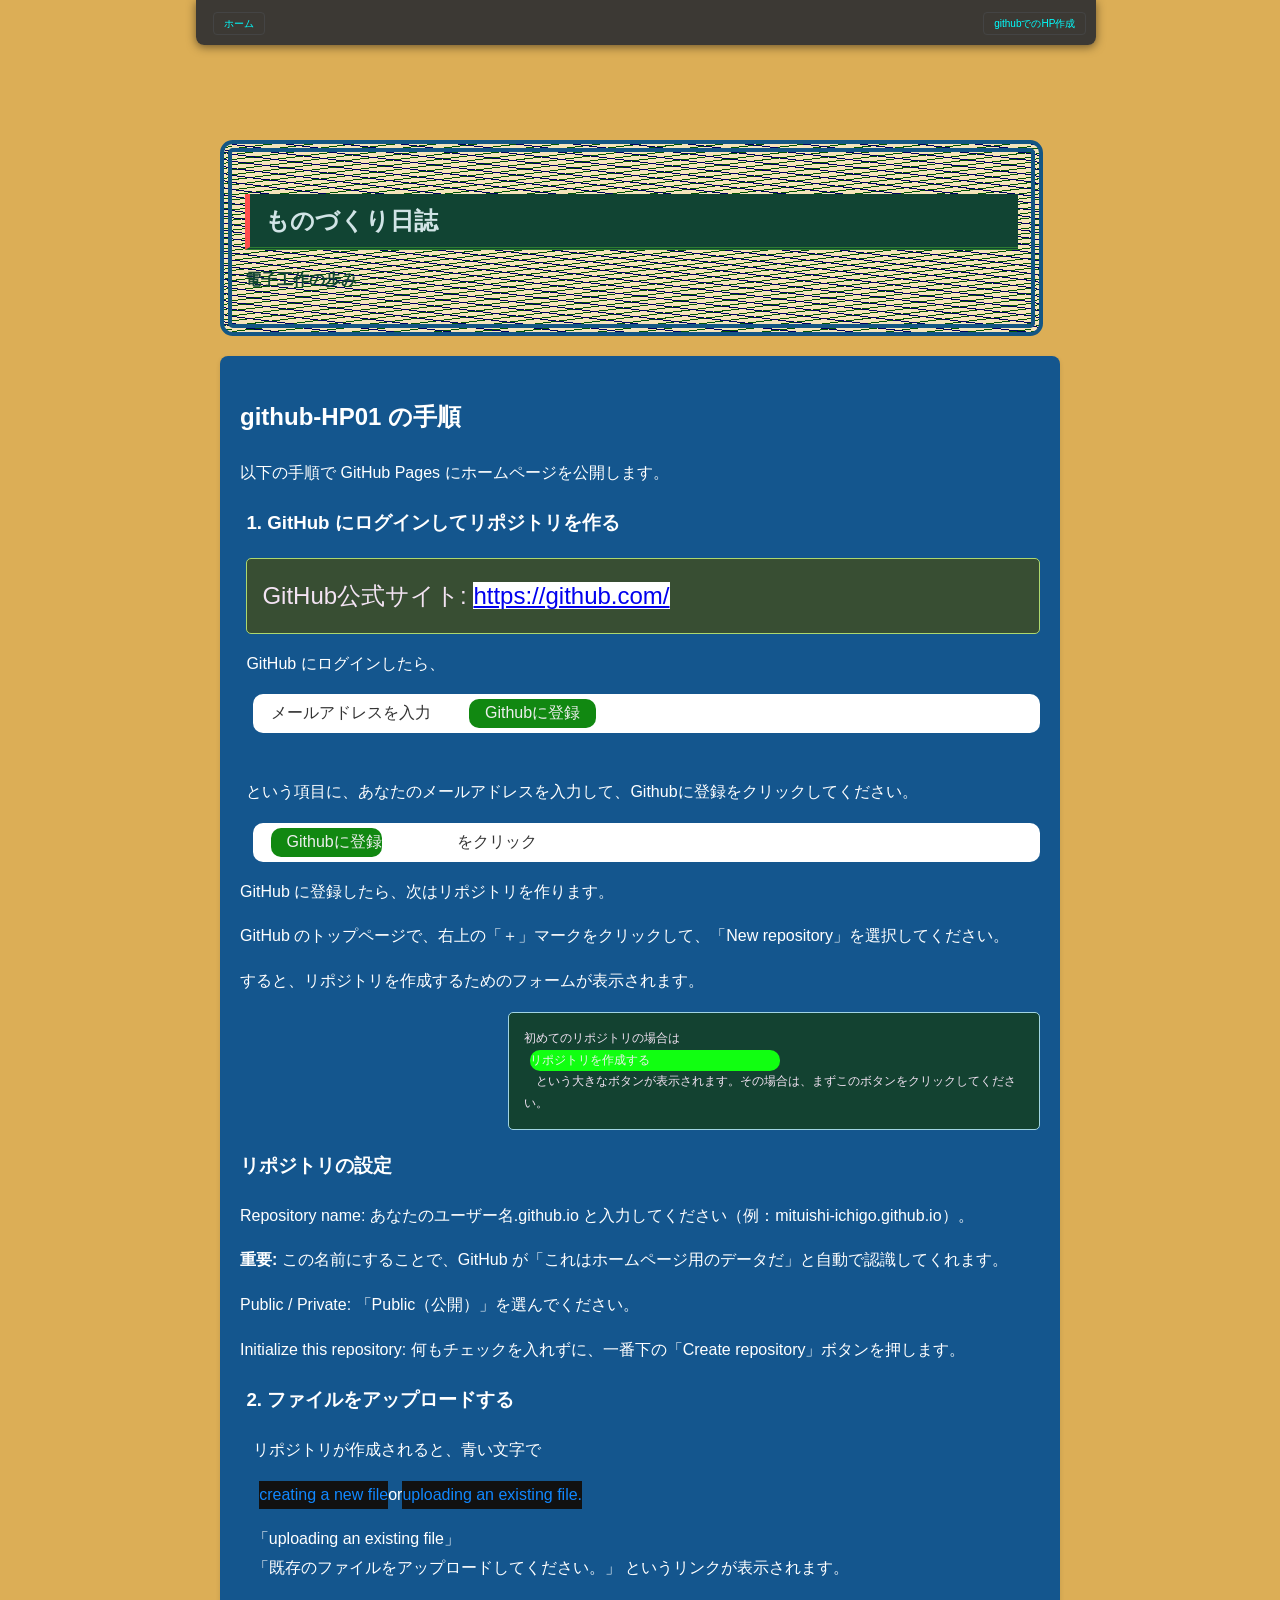
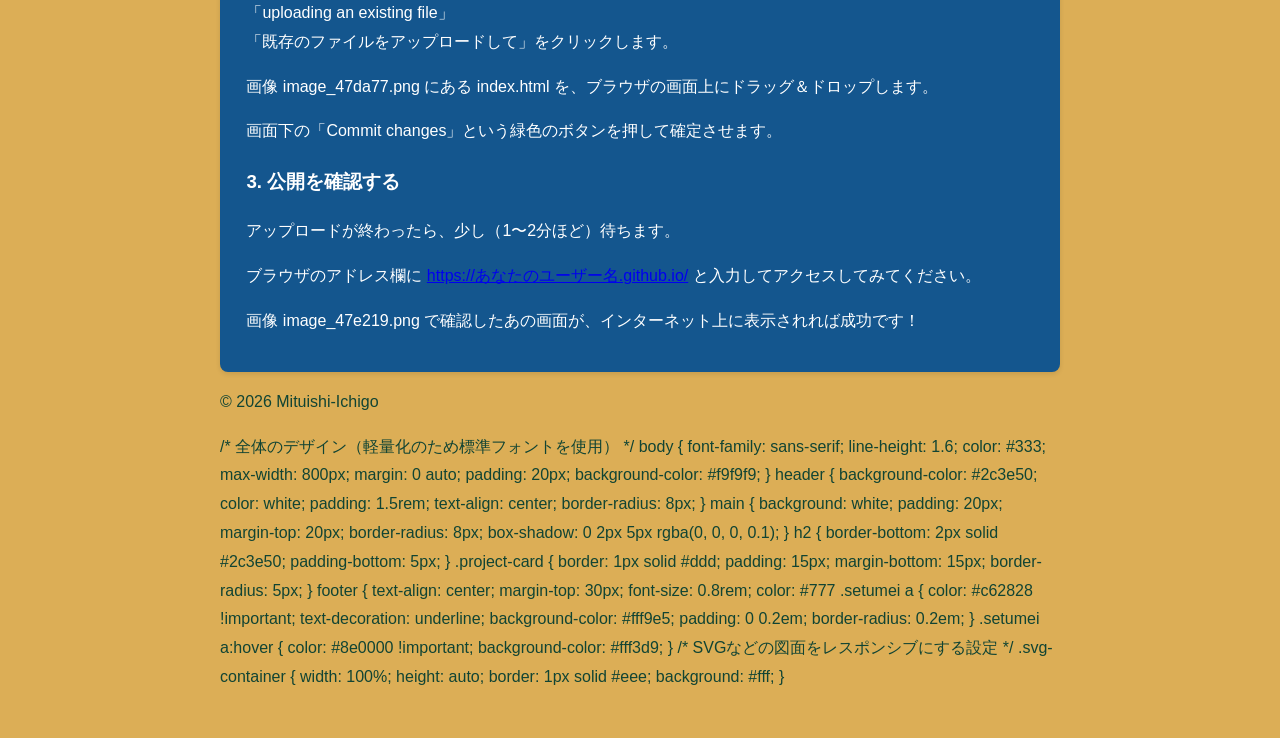
==== commit 66fe2b7a: "Update github-HP01.html" ====
--- a/github-HP01.html
+++ b/github-HP01.html
@@ -42,7 +42,7 @@
             <div class="project-card">
                 <h3>1. GitHub にログインしてリポジトリを作る</h3>
                 <p class="setumei">GitHub公式サイト: <a href="https://github.com/" target="_blank"
-                        rel="noopener noreferrer">https://github.com/</a></p>
+                        rel="noopener noreferrer" class="B白">https://github.com/</a></p>
                 <p>GitHub にログインしたら、</p>
                 <div class="B白 角丸" style="padding:5px">
                     <div style="display:flex;">
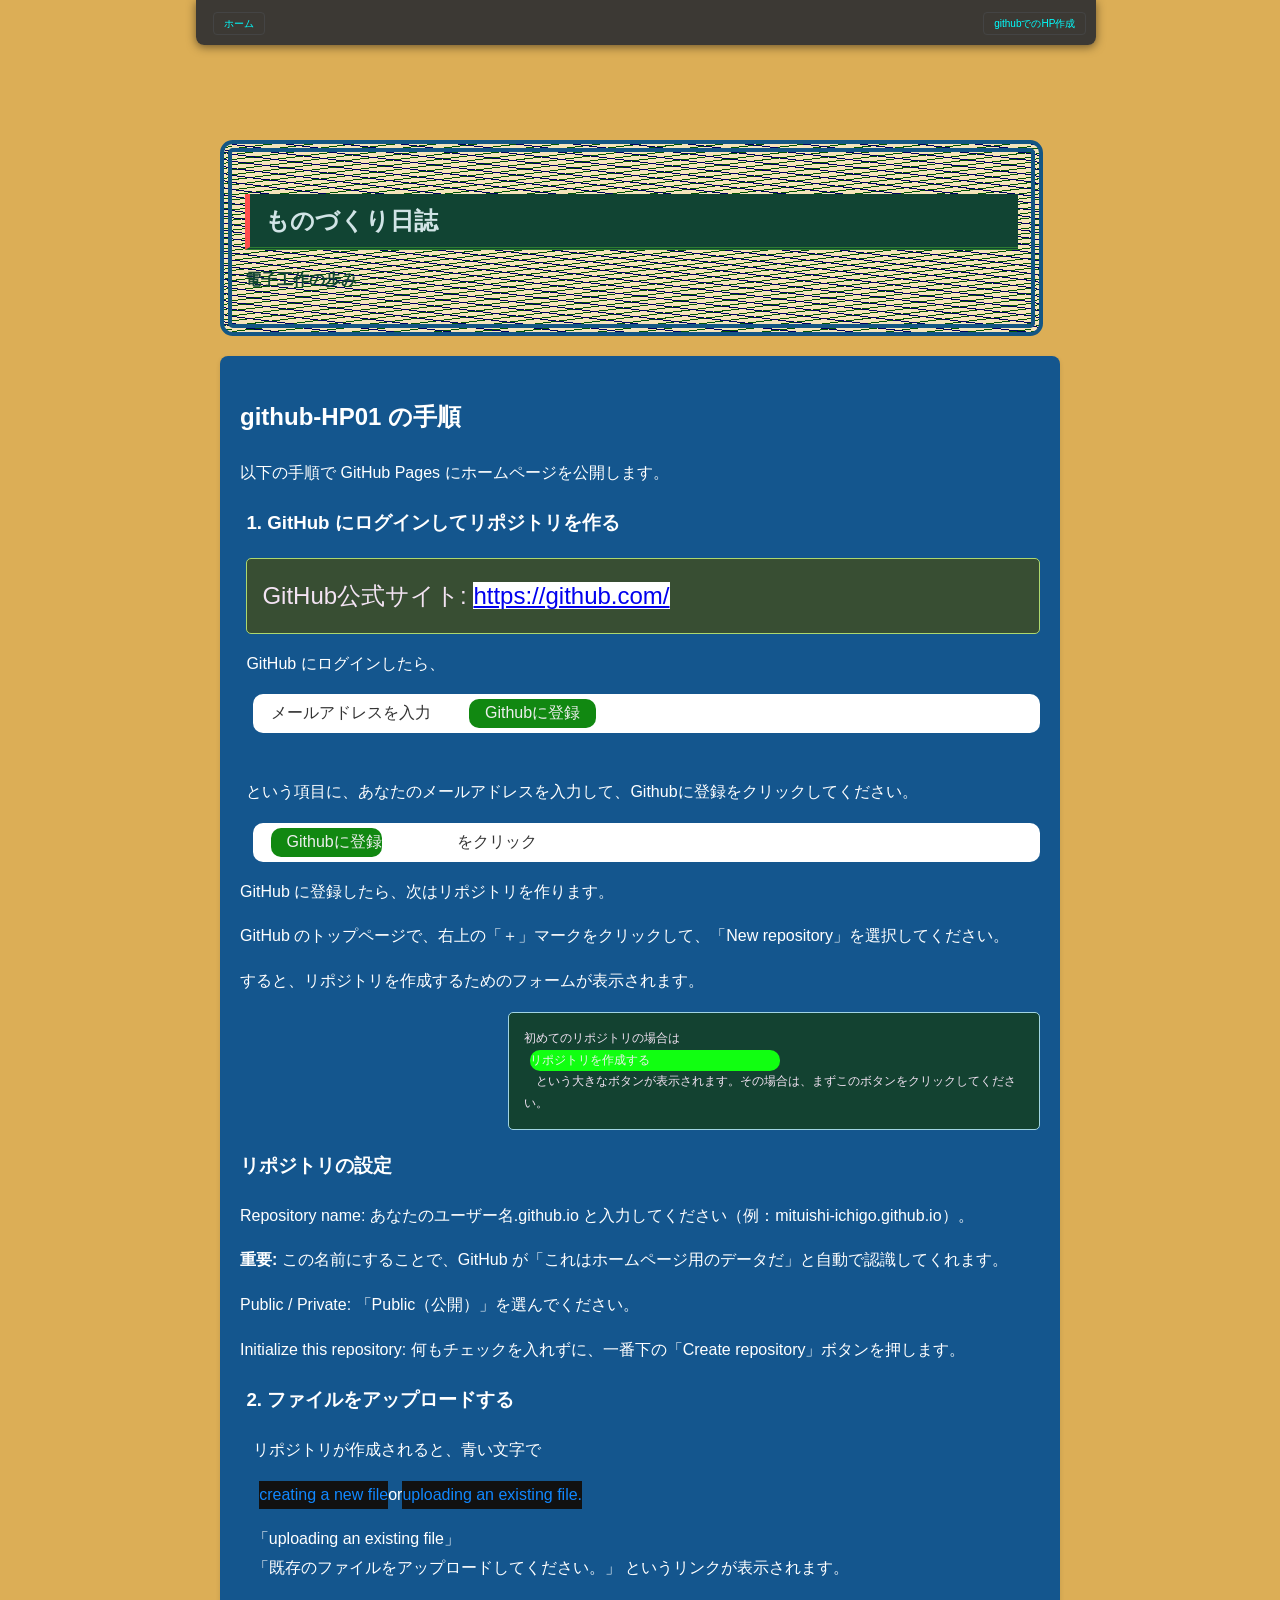
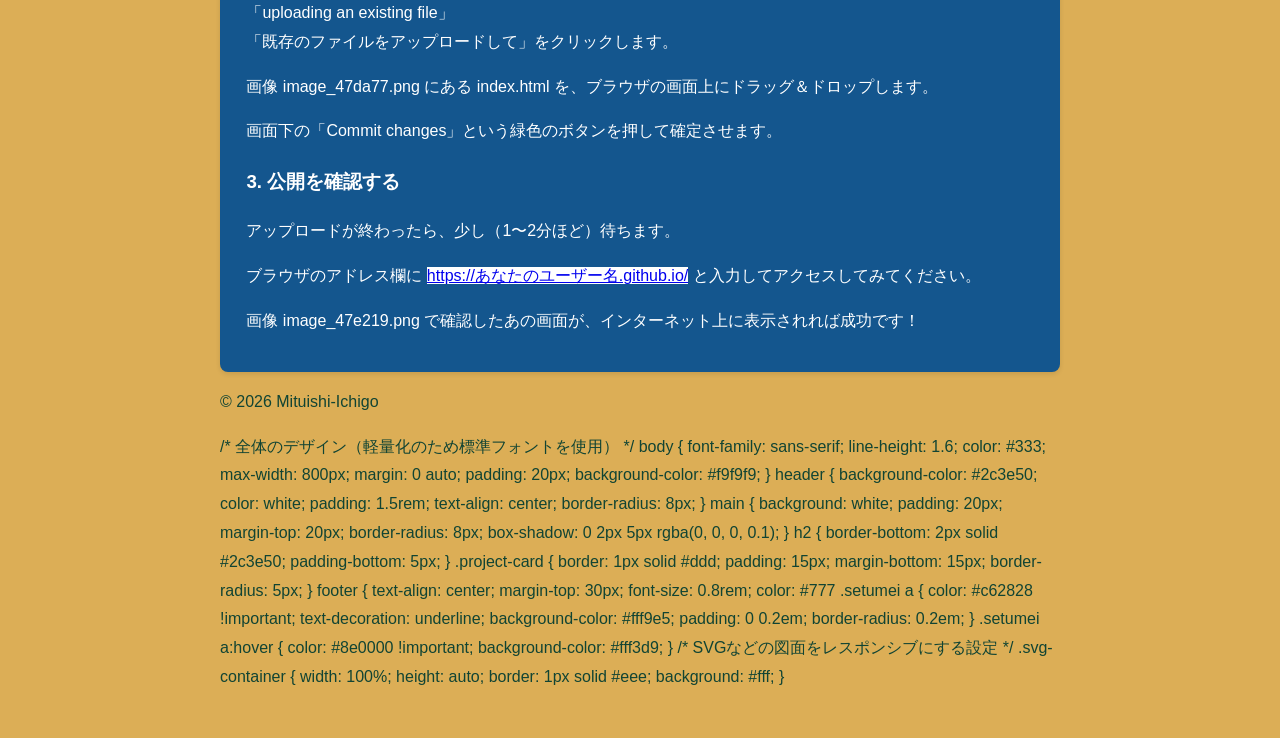
==== commit ca7b38fe: "Update github-HP01.html" ====
--- a/github-HP01.html
+++ b/github-HP01.html
@@ -96,7 +96,7 @@
             <div class="project-card">
                 <h3>3. 公開を確認する</h3>
                 <p>アップロードが終わったら、少し（1〜2分ほど）待ちます。</p>
-                <p>ブラウザのアドレス欄に <a href="https://あなたのユーザー名.github.io/">https://あなたのユーザー名.github.io/</a>
+                <p>ブラウザのアドレス欄に <a href="https://あなたのユーザー名.github.io/" class="B白">https://あなたのユーザー名.github.io/</a>
                     と入力してアクセスしてみてください。</p>
                 <p>画像 image_47e219.png で確認したあの画面が、インターネット上に表示されれば成功です！</p>
             </div>
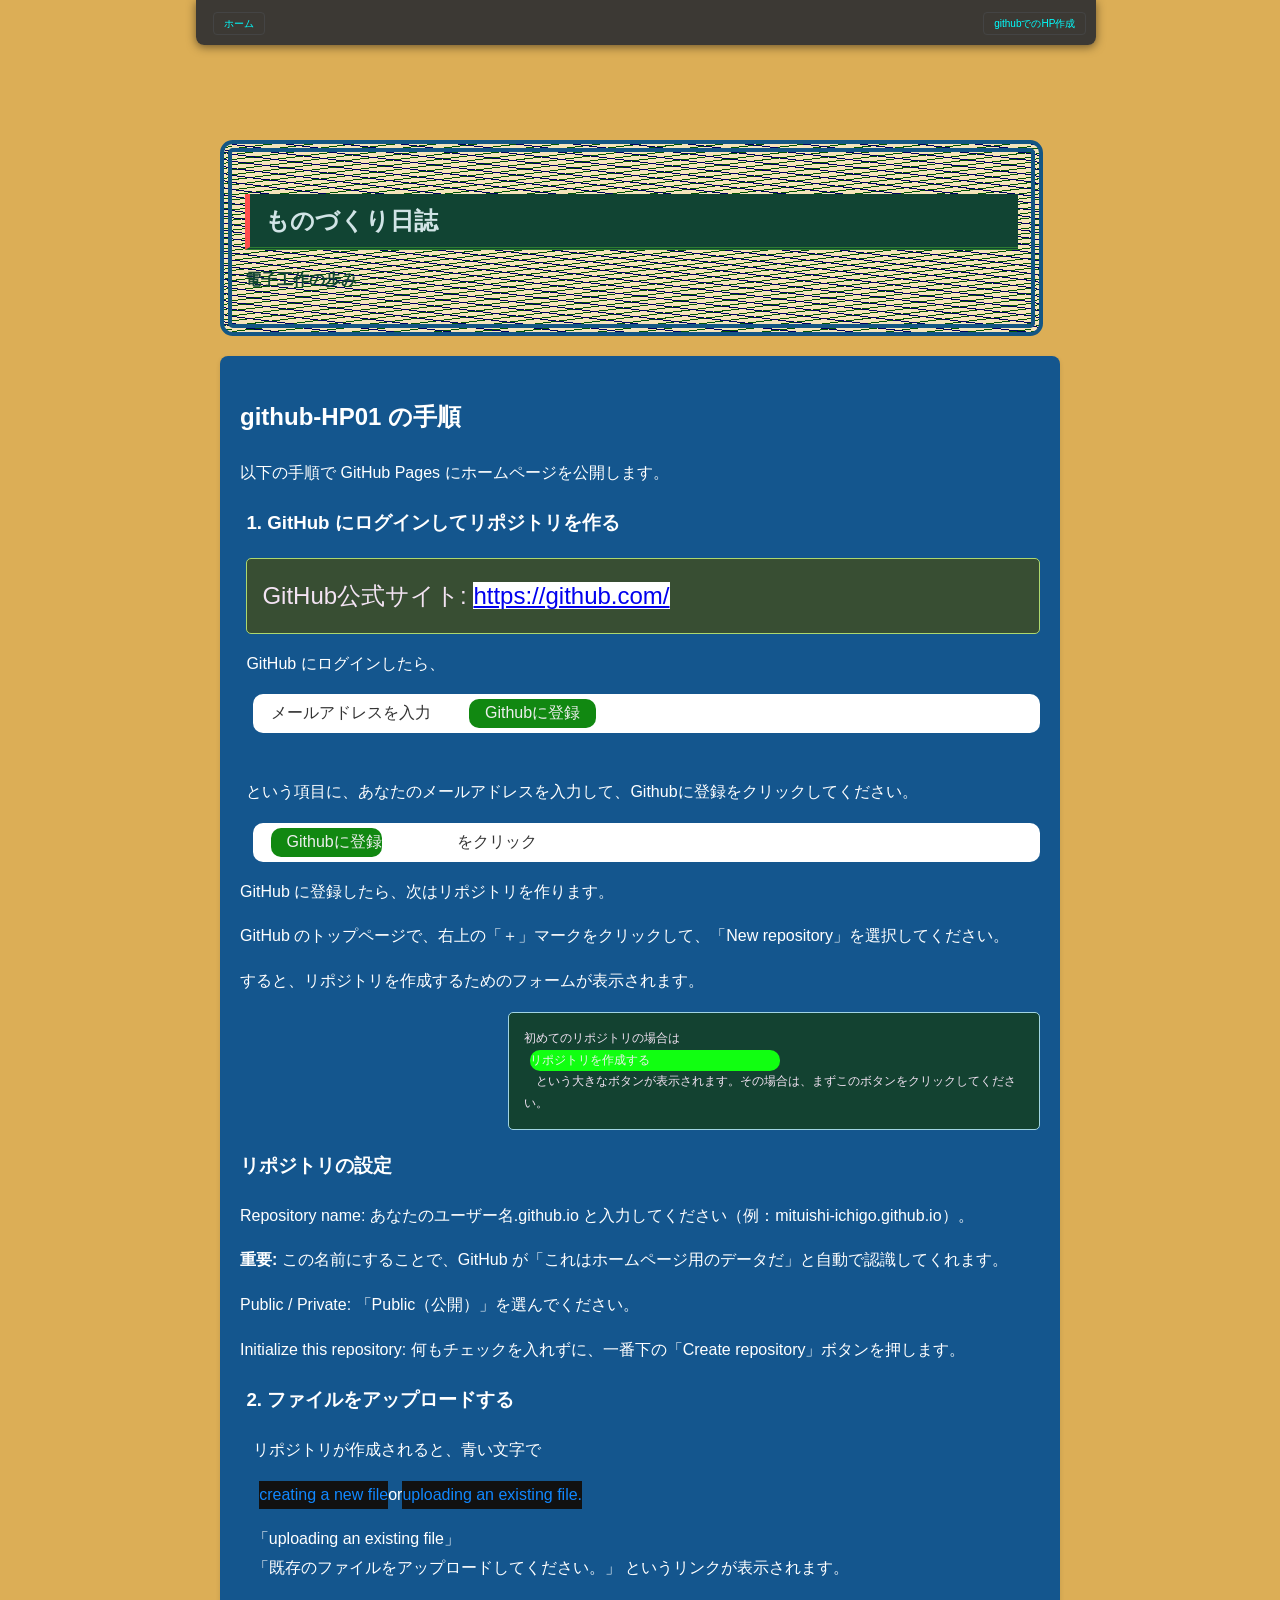
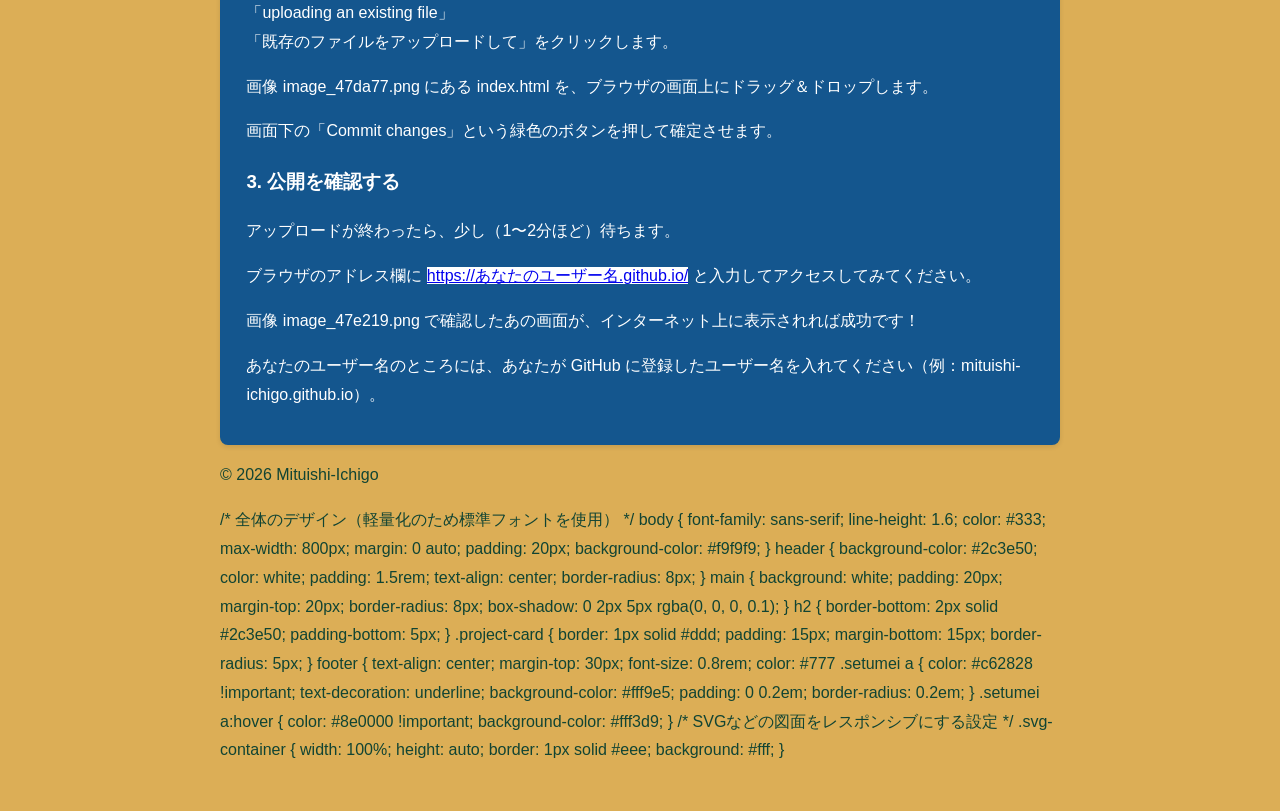
==== commit 504ba6d2: "Update github-HP01.html" ====
--- a/github-HP01.html
+++ b/github-HP01.html
@@ -99,6 +99,10 @@
                 <p>ブラウザのアドレス欄に <a href="https://あなたのユーザー名.github.io/" class="B白">https://あなたのユーザー名.github.io/</a>
                     と入力してアクセスしてみてください。</p>
                 <p>画像 image_47e219.png で確認したあの画面が、インターネット上に表示されれば成功です！</p>
+                <p>
+                    あなたのユーザー名のところには、あなたが GitHub に登録したユーザー名を入れてください（例：mituishi-ichigo.github.io）。
+                </p>
+
             </div>
         </section>
     </main>
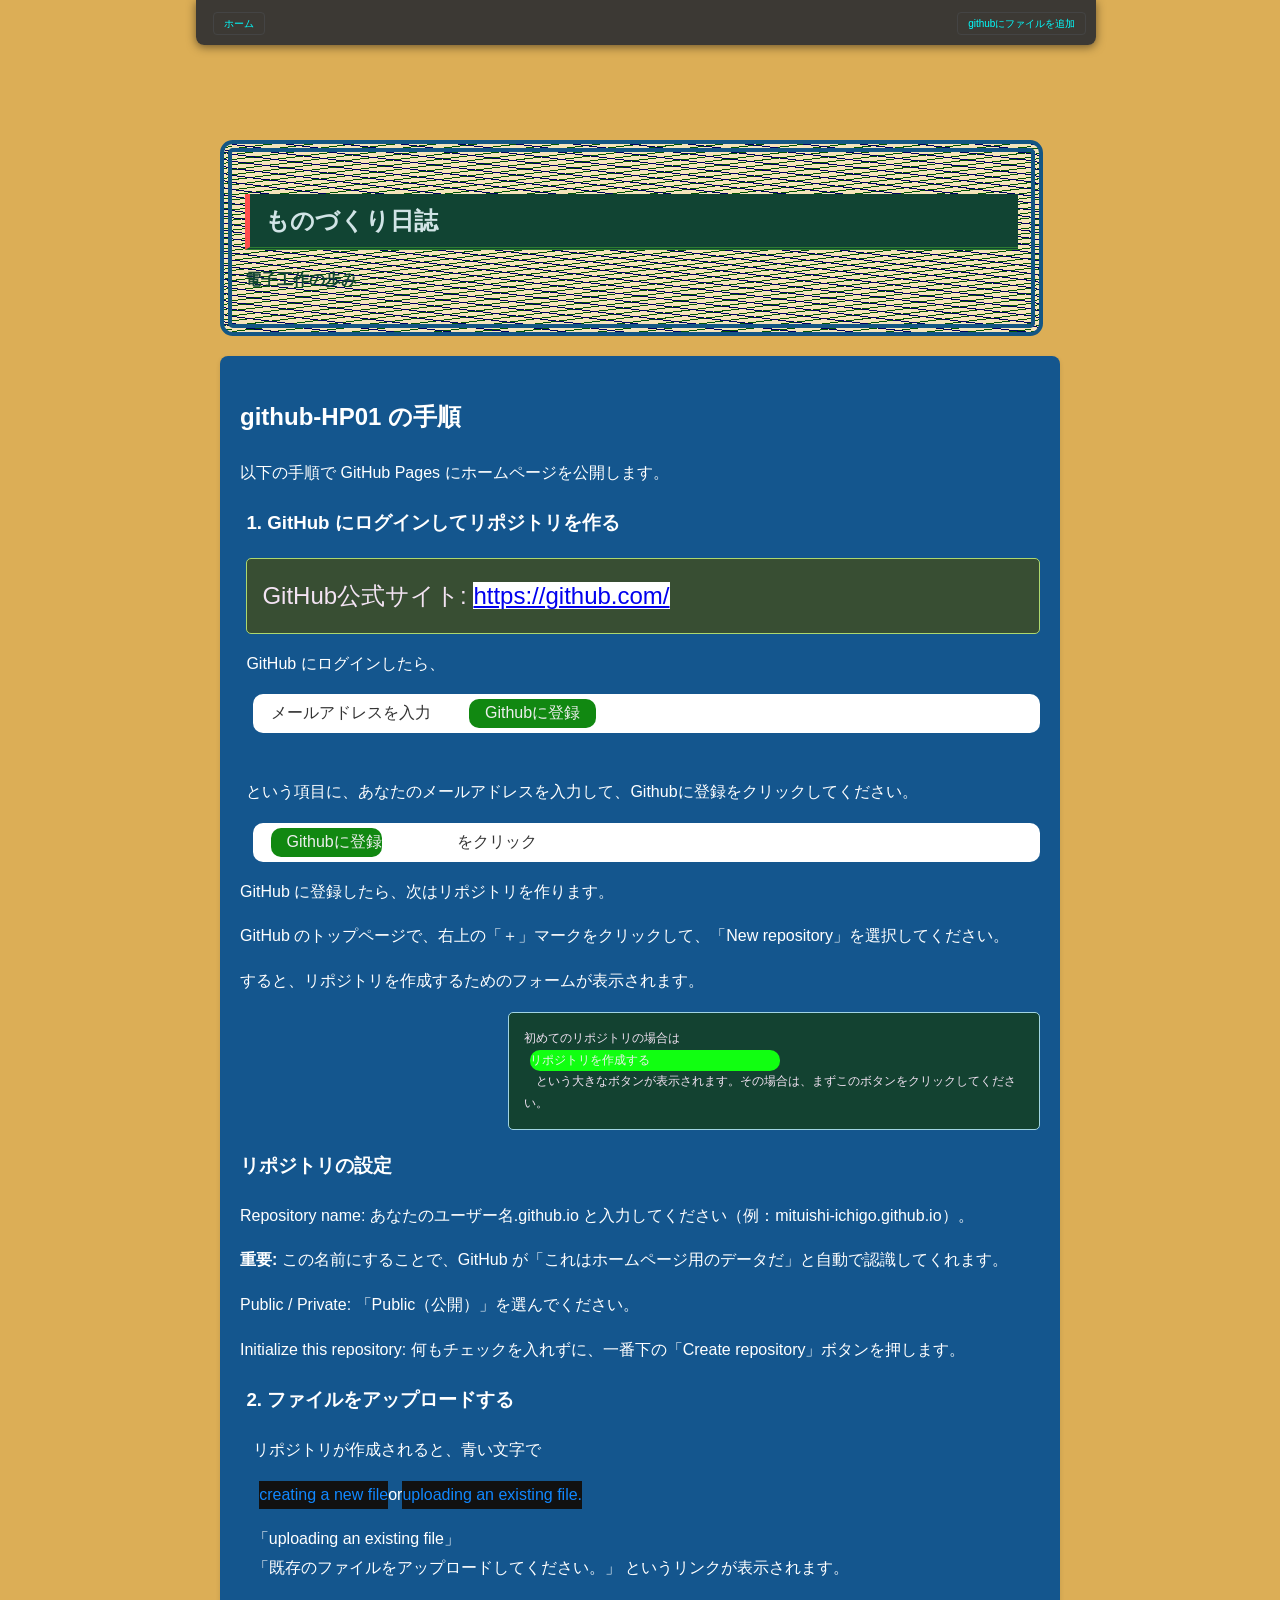
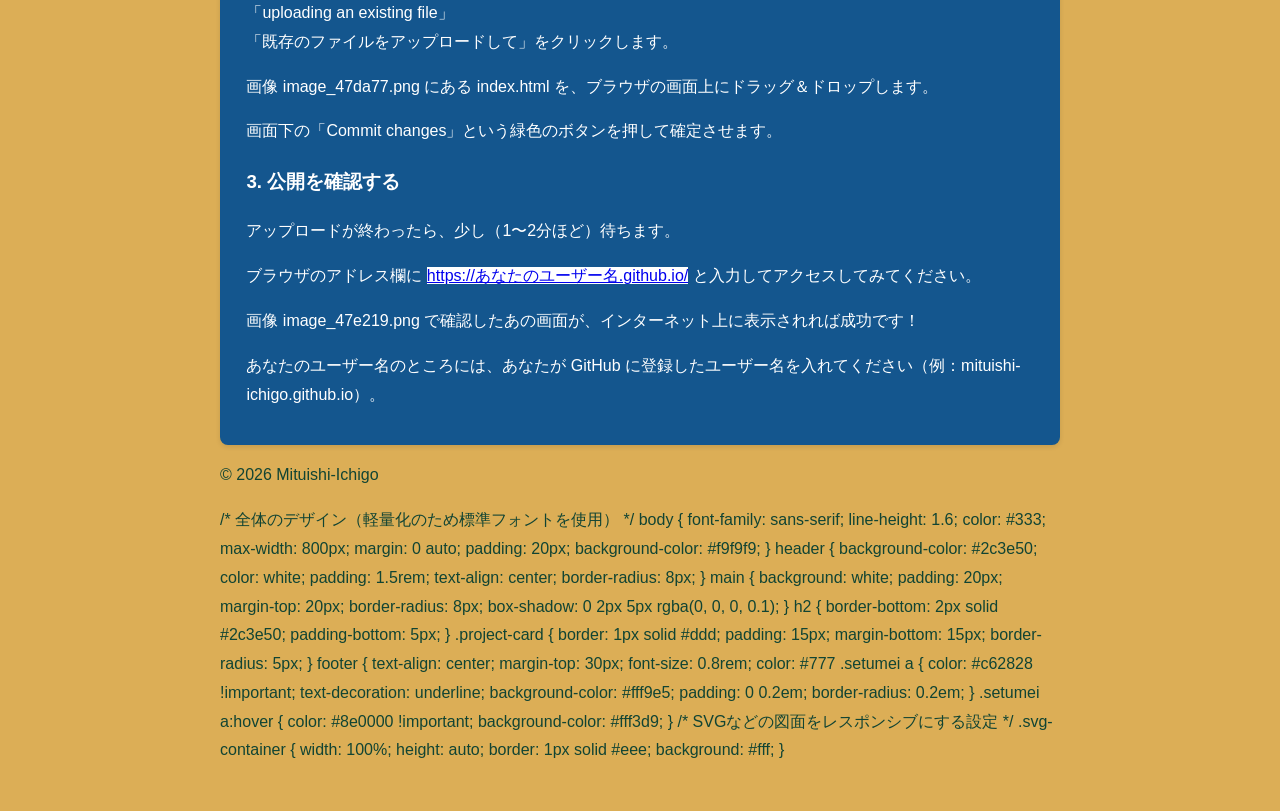
==== commit c9a631eb: "Update github-HP01.html" ====
--- a/github-HP01.html
+++ b/github-HP01.html
@@ -25,7 +25,7 @@
     <!-------------------目次リンク---------------->
     <div class=" nav-container">
         <div><a href="index.html">ホーム</a></div>
-        <div><a href="github-HP01.html">githubでのHP作成</a></div>
+        <div><a href="github-HP02.html">githubにファイルを追加</a></div>
     </div>
     <!--------------------------------------------->
 
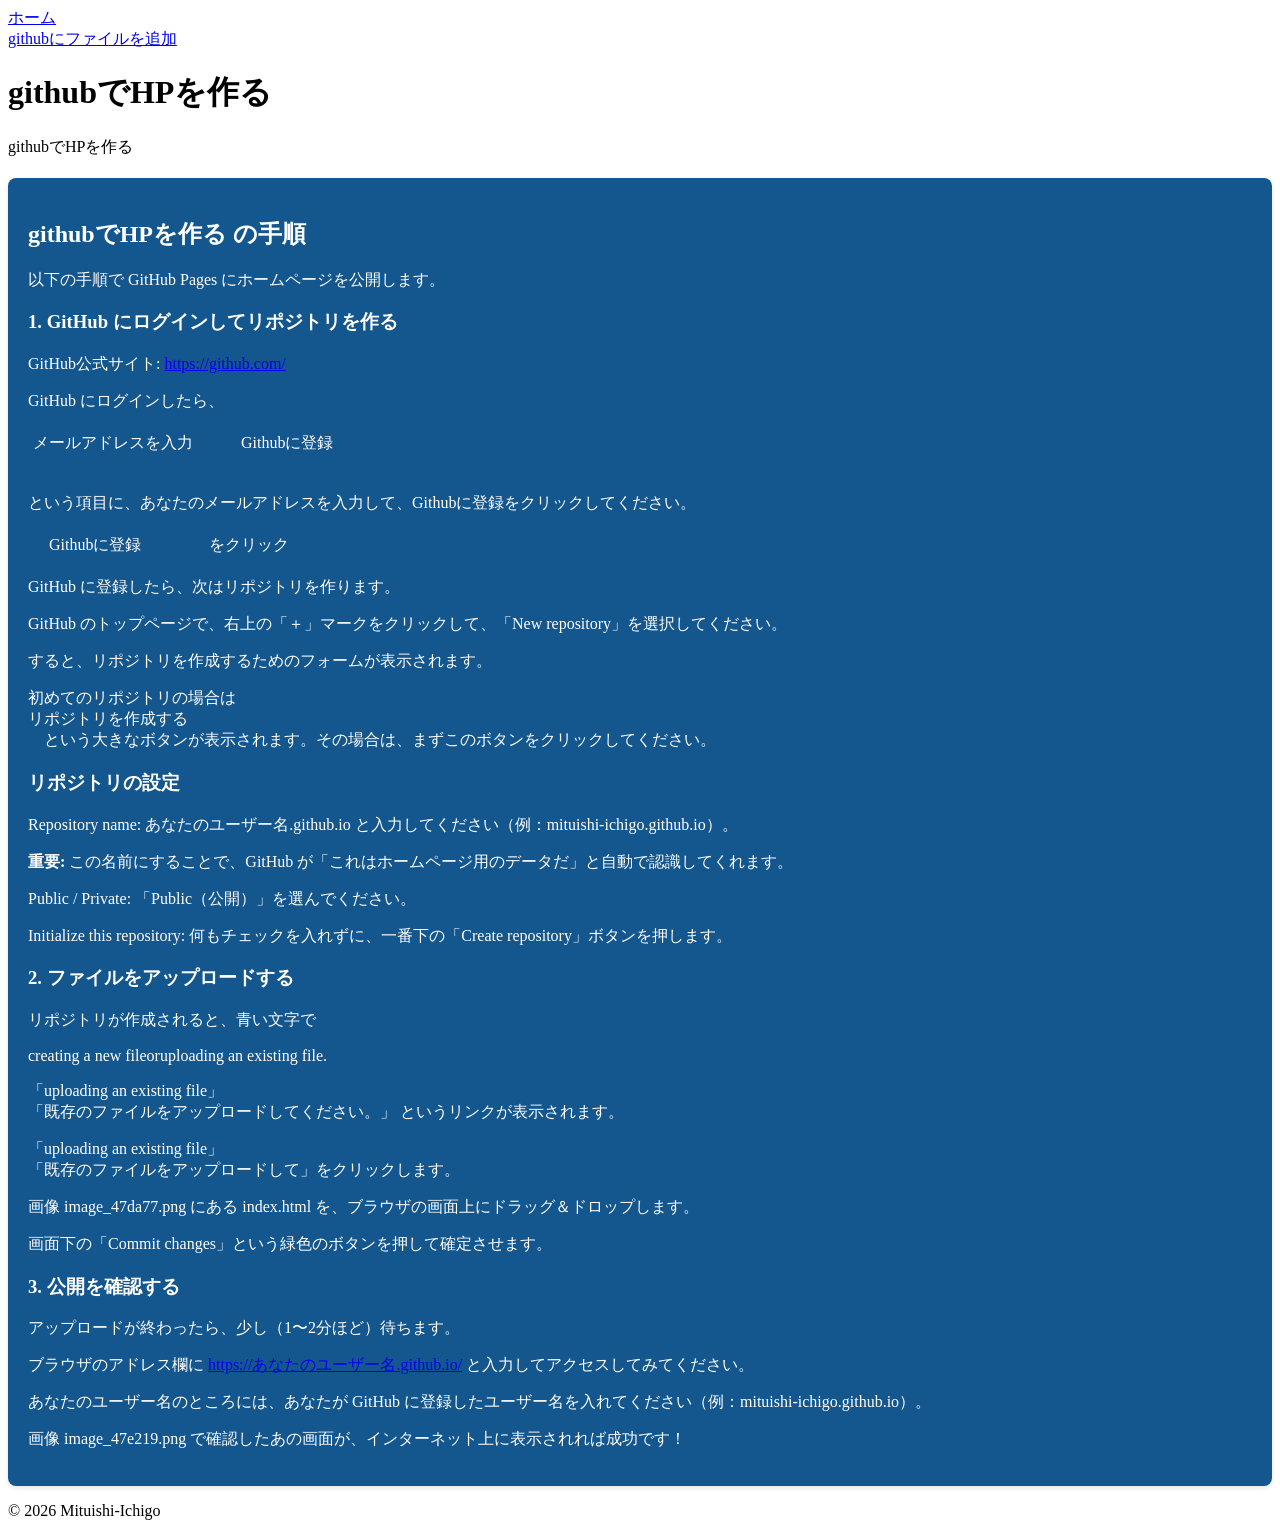
==== commit 9880ce0e: "Add files via upload" ====
--- a/github-HP01.html
+++ b/github-HP01.html
@@ -17,7 +17,6 @@
             border-radius: 8px;
             box-shadow: 0 2px 5px rgba(0, 0, 0, 0.1);
         }
-
     </style>
 </head>
 
@@ -30,19 +29,19 @@
     <!--------------------------------------------->
 
     <header>
-        <h1>ものづくり日誌</h1>
-        <p>電子工作の歩み</p>
+        <h1>githubでHPを作る</h1>
+        <p>githubでHPを作る</p>
     </header>
 
     <main>
         <section>
-            <h2>github-HP01 の手順</h2>
+            <h2>githubでHPを作る の手順</h2>
             <p>以下の手順で GitHub Pages にホームページを公開します。</p>
 
             <div class="project-card">
                 <h3>1. GitHub にログインしてリポジトリを作る</h3>
-                <p class="setumei">GitHub公式サイト: <a href="https://github.com/" target="_blank"
-                        rel="noopener noreferrer" class="B白">https://github.com/</a></p>
+                <p class="setumei">GitHub公式サイト: <a href="https://github.com/" target="_blank" rel="noopener noreferrer"
+                        class="B白">https://github.com/</a></p>
                 <p>GitHub にログインしたら、</p>
                 <div class="B白 角丸" style="padding:5px">
                     <div style="display:flex;">
@@ -73,7 +72,7 @@
             <p><strong>重要:</strong> この名前にすることで、GitHub が「これはホームページ用のデータだ」と自動で認識してくれます。</p>
             <p>Public / Private: 「Public（公開）」を選んでください。</p>
             <p>Initialize this repository: 何もチェックを入れずに、一番下の「Create repository」ボタンを押します。</p>
-            </div>
+
 
             <div class="project-card">
                 <h3>2. ファイルをアップロードする</h3>
@@ -98,11 +97,10 @@
                 <p>アップロードが終わったら、少し（1〜2分ほど）待ちます。</p>
                 <p>ブラウザのアドレス欄に <a href="https://あなたのユーザー名.github.io/" class="B白">https://あなたのユーザー名.github.io/</a>
                     と入力してアクセスしてみてください。</p>
-                <p>画像 image_47e219.png で確認したあの画面が、インターネット上に表示されれば成功です！</p>
                 <p>
                     あなたのユーザー名のところには、あなたが GitHub に登録したユーザー名を入れてください（例：mituishi-ichigo.github.io）。
                 </p>
-
+                <p>画像 image_47e219.png で確認したあの画面が、インターネット上に表示されれば成功です！</p>
             </div>
         </section>
     </main>
@@ -110,72 +108,6 @@
     <footer>
         <p>© 2026 Mituishi-Ichigo</p>
     </footer>
-    <p>
-        /* 全体のデザイン（軽量化のため標準フォントを使用） */
-        body {
-        font-family: sans-serif;
-        line-height: 1.6;
-        color: #333;
-        max-width: 800px;
-        margin: 0 auto;
-        padding: 20px;
-        background-color: #f9f9f9;
-        }
-
-        header {
-        background-color: #2c3e50;
-        color: white;
-        padding: 1.5rem;
-        text-align: center;
-        border-radius: 8px;
-        }
-
-        main {
-        background: white;
-        padding: 20px;
-        margin-top: 20px;
-        border-radius: 8px;
-        box-shadow: 0 2px 5px rgba(0, 0, 0, 0.1);
-        }
-
-        h2 {
-        border-bottom: 2px solid #2c3e50;
-        padding-bottom: 5px;
-        }
-
-        .project-card {
-        border: 1px solid #ddd;
-        padding: 15px;
-        margin-bottom: 15px;
-        border-radius: 5px;
-        }
-
-        footer {
-        text-align: center;
-        margin-top: 30px;
-        font-size: 0.8rem;
-        color: #777 .setumei a {
-        color: #c62828 !important;
-        text-decoration: underline;
-        background-color: #fff9e5;
-        padding: 0 0.2em;
-        border-radius: 0.2em;
-        }
-
-        .setumei a:hover {
-        color: #8e0000 !important;
-        background-color: #fff3d9;
-        }
-
-        /* SVGなどの図面をレスポンシブにする設定 */
-        .svg-container {
-        width: 100%;
-        height: auto;
-        border: 1px solid #eee;
-        background: #fff;
-        }
-
-    </p>
 </body>
 
 </html>
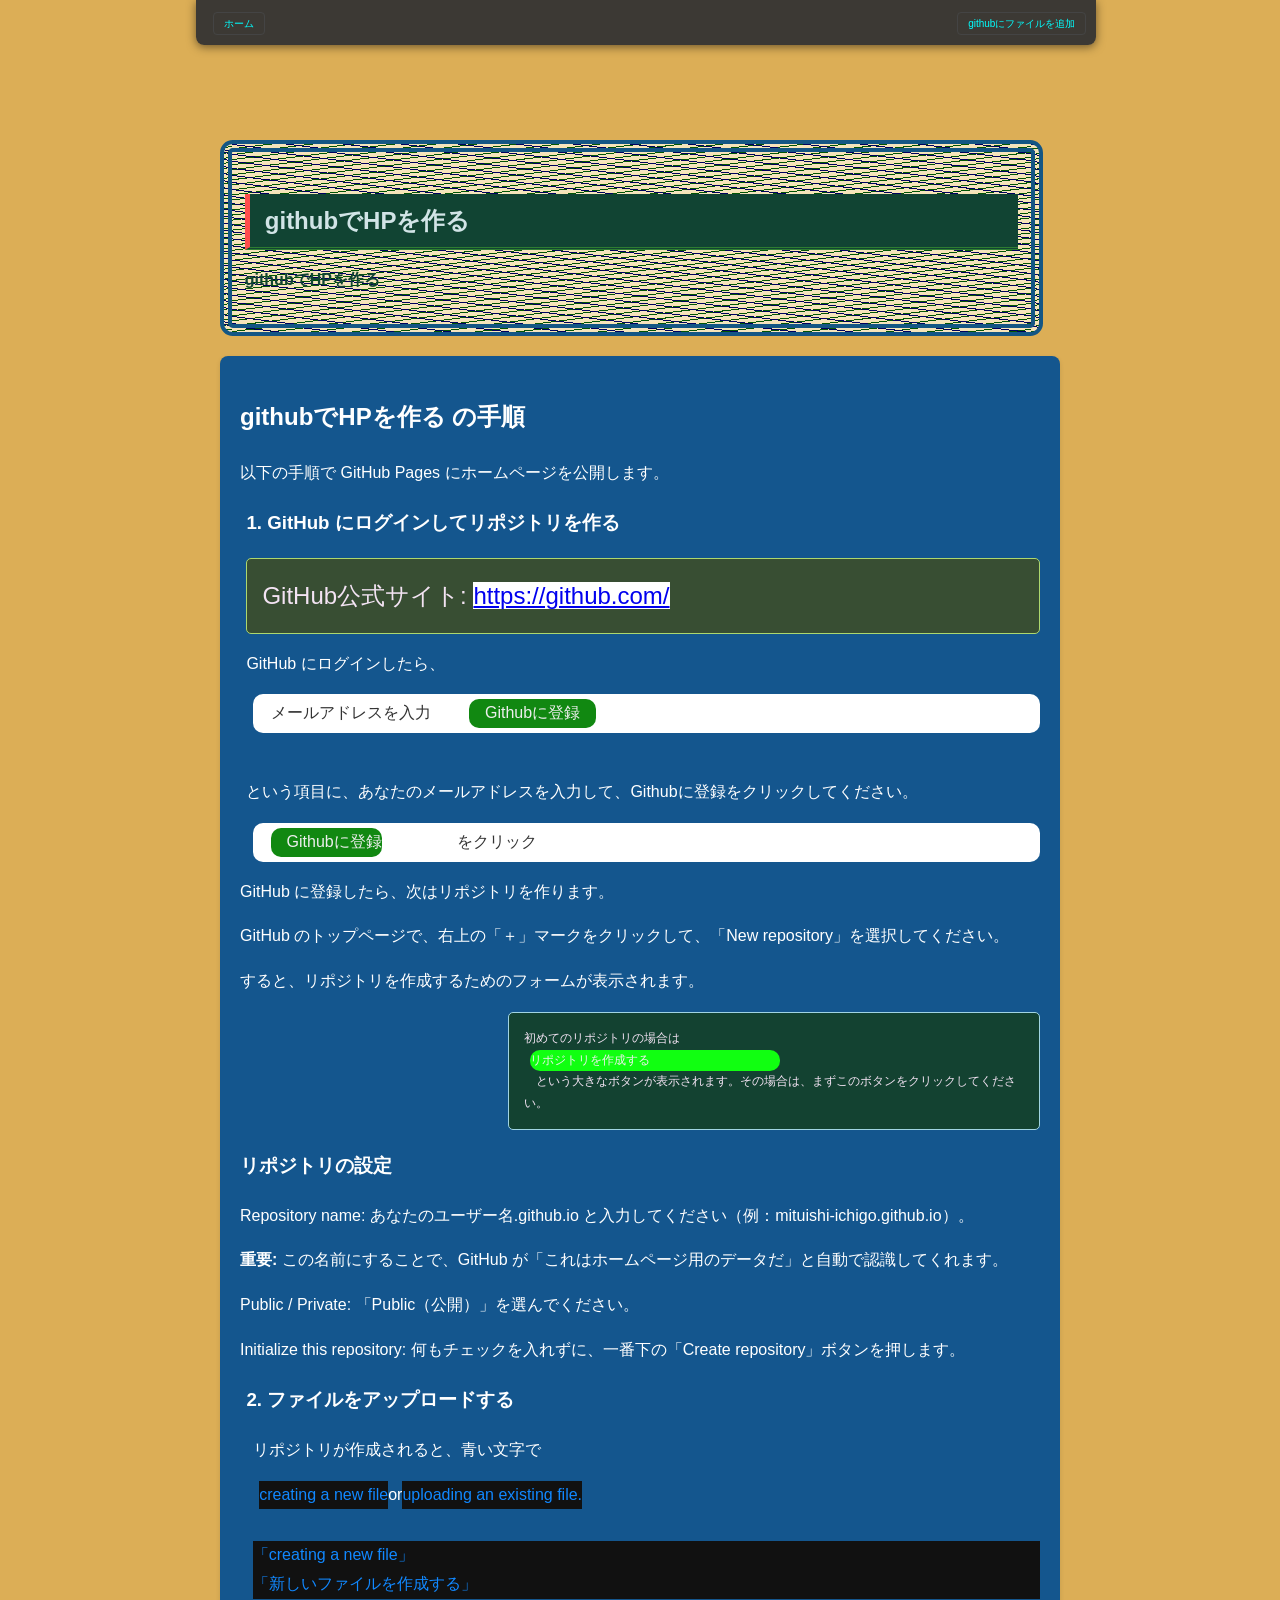
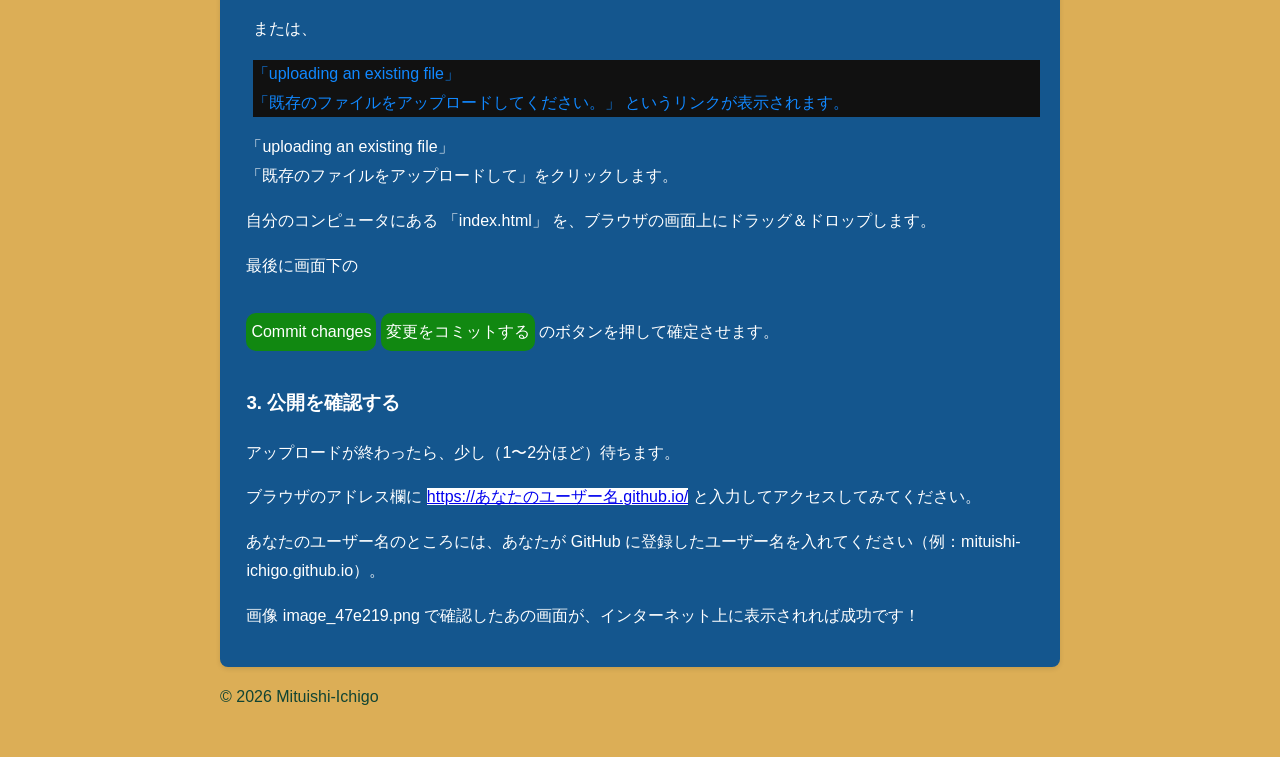
==== commit 3f8adf14: "Add files via upload" ====
--- a/github-HP01.html
+++ b/github-HP01.html
@@ -82,14 +82,22 @@
                         <p>or</p>
                         <p class="緑青 B黒"> uploading an existing file.</p>
                     </div>
-                    「uploading an existing file」<br>
-                    「既存のファイルをアップロードしてください。」
-                    というリンクが表示されます。
+                    <p class="緑青 B黒">「creating a new file」<br>
+                        「新しいファイルを作成する」</p>または、
+                    <p class="緑青 B黒">
+                        「uploading an existing file」<br>
+                        「既存のファイルをアップロードしてください。」
+                        というリンクが表示されます。</p>
                 </div>
                 <p>「uploading an existing file」<br>
                     「既存のファイルをアップロードして」をクリックします。</p>
-                <p>画像 image_47da77.png にある index.html を、ブラウザの画面上にドラッグ＆ドロップします。</p>
-                <p>画面下の「Commit changes」という緑色のボタンを押して確定させます。</p>
+                <p>自分のコンピュータにある 「index.html」 を、ブラウザの画面上にドラッグ＆ドロップします。</p>
+                <p>最後に画面下の
+                <p class="B深緑 角丸" style="padding:5px; display: inline-block;">
+                    Commit changes</p>
+                <p class="B深緑 角丸" style="padding:5px; display: inline-block;">
+                    変更をコミットする</p>
+                のボタンを押して確定させます。</p>
             </div>
 
             <div class="project-card">
--- a/style001.css
+++ b/style001.css
@@ -0,0 +1,2731 @@
+/**/
+/*戻る: Alt + "←" （左矢印） 進む: Alt + "→" （右矢印）*/
+/* --- 基本的なスタイル ---*/
+/*background-color*/
+.B赤 {
+    background-color: #f11;
+}
+
+.B橙 {
+    background-color: #f81;
+}
+
+.B黄 {
+    background-color: #ff1;
+}
+
+.B黄緑 {
+    background-color: #8f1;
+}
+
+.B緑 {
+    background-color: #1f1;
+}
+
+.B深緑 {
+    background-color: #181;
+}
+
+.B青緑 {
+    background-color: #1f8;
+}
+
+.B緑青 {
+    background-color: #18f;
+}
+
+.B青 {
+    background-color: #11f;
+}
+
+.B水色 {
+    background-color: #66f;
+}
+
+.B青紫 {
+    background-color: #71f;
+}
+
+.B紫 {
+    background-color: #f1f;
+}
+
+.B赤紫 {
+    background-color: #f17;
+}
+
+.Bピンク,
+.B桃色 {
+    background-color: #f88;
+}
+
+.B白 {
+    background-color: #fff;
+}
+
+.B白 {
+    background-color: #fff;
+}
+
+.B灰 {
+    background-color: #333;
+}
+
+.B黒 {
+    background-color: #111;
+}
+
+/*color*/
+.赤 {
+    color: #f11;
+}
+
+.橙 {
+    color: #f81;
+}
+
+.黄 {
+    color: #ff1;
+}
+
+.黄緑 {
+    color: #8f1;
+}
+
+.緑 {
+    color: #1f1;
+}
+
+.深緑 {
+    color: #181;
+}
+
+.青緑 {
+    color: #1f8;
+}
+
+.緑青 {
+    color: #18f;
+}
+
+.青 {
+    color: #11f;
+}
+
+.水色 {
+    color: #66f;
+}
+
+.青紫 {
+    color: #71f;
+}
+
+.紫 {
+    color: #f1f;
+}
+
+.赤紫 {
+    color: #f17;
+}
+
+.ピンク,
+.桃色 {
+    color: #f88;
+}
+
+.白 {
+    color: #eee;
+}
+
+.灰 {
+    color: #333;
+}
+
+.黒 {
+    color: #111;
+}
+
+.大丸角,
+.角大丸 {
+    border-radius: 20px;
+}
+
+.丸角,
+.角丸 {
+    border-radius: 10px;
+}
+
+.角小丸 {
+    border-radius: 5px;
+}
+
+/* ==========================================
+   1. 文章表現・コンテンツ構造
+   ========================================== */
+/*
+.sentence {...}
+.shufuku-nisshi {...}
+.tan-gen-mei {...}
+.資料,
+ .shiryou,
+ .Documents {...}
+.参考資料,
+ .References {...}
+.指示,
+ .shiji,
+ .Instructions {...}
+.説明,
+ .setumei {...}
+.回路図,
+ .circuit-diagram {...}
+.注釈,
+ .chuushaku,
+ .Notes {...}
+.補足,
+ .hosoku,
+ .Annotation .Supplement,
+ .Supplementary {...}
+.メモ帳,
+ .memochou {...}
+.黒板,
+ .blackboard {...}
+.分野,
+ .bunnya,
+ .Field,
+ .Domain,
+ .Category {...}
+.実験,
+ .experiment {...}
+ */
+/* ==========================================
+   2. 教育・対話デザイン
+   ========================================== */
+/*
+.目標,
+ .mokuhyo-box,
+ .Objectives,
+ .Goals,
+ .Targets {...}
+.単元名,
+ .tangen-name,
+ .Unit Name,
+ .Module Name,
+ .Chapter Title {...}
+.丸赤30 {...}
+.丸黄30 {...}
+.丸白30 {...}
+　＊丸共通 を活用
+.setumei {...}
+.blackboard {...}
+.teacher::before {content: "先生";...}
+.student::before {content: "児童";...}
+/* ==========================================
+   3. 技術・シミュレーション表現
+   ========================================== */
+/*.taaminaru {...}
+.cursor {...}
+*/
+/**/
+/**/
+/* ==========================================
+次に作るもの
+========================================== */
+/*---------------------------------------
+豆電球
+.light-bulb-round
+児童が回路の正解・不正解を視覚的に理解できるよう、
+.answer-correct（正解：明るい青や緑）や
+.answer-wrong（不正解：バツ印のような赤）の枠線スタイルがあると、
+クイズ形式のコンテンツに役立ちます。
+----------------------------------------*/
+/* ==========================================
+ 端点ハンドルのスタイル
+==========================================*/
+/* --- 基本的なスタイルend ---*/
+/**/
+/**/
+html,
+body {
+    box-sizing: border-box;
+    background-color: #dcae56;
+    color: #143;
+    font-family: sans-serif;
+    line-height: 1.8;
+    padding: 15px;
+    margin: 0 auto;
+    max-width: 900px;
+    /* ナビの高さ(50px)＋余裕分として設定 */
+    padding-top: 70px;
+}
+
+div {
+    Border: 0px;
+    margin: 0%;
+    margin-left: 0.5vw;
+    margin-right: 0%;
+}
+
+pre {
+    background-color: #000;
+    color: #0f0;
+    padding: 15px;
+    border-radius: 5px;
+    overflow-x: auto;
+    font-size: 0.85rem;
+    border: 1px solid #444;
+}
+
+h1 {
+    font-size: 1.5rem;
+    border-left: 5px solid #ff4d4d;
+    border-bottom: 3px double #2e7d32;
+    /* 二重線でタイトル感を出す */
+    padding: 5px 15px;
+    color: #d1e4e6;
+    background: #143;
+}
+
+header {
+    padding: 10px 20px;
+    background: rgba(0, 0, 0, 0.1);
+    font-weight: bold;
+}
+
+header {
+    box-sizing: border-box;
+    width: 98%;
+    padding: 2vw 1vw 1vw 1vw;
+    border: double 1vw #145684;
+    border-radius: 1vw;
+    /*[上][下][左][右]角の丸み*/
+    background-image:
+        repeating-linear-gradient(
+            /*網目模様*/
+            7deg,
+            /*水平との角度*/
+            #005,
+            /*元の色*/
+            #006 1px,
+            /*元の色の幅*/
+            transparent 1px,
+            /*グラデーション幅*/
+            transparent 7px
+            /*繰り返しの間隔*/
+        ),
+        repeating-linear-gradient(-7deg,
+            /*水平との角度*/
+            #055603,
+            /*元の色*/
+            #015403 1px,
+            /*元の色の幅*/
+            #f8e4b2 1px,
+            /*グラデーション幅*/
+            #f4e5c3 5px
+            /*繰り返しの間隔*/
+        );
+}
+
+/* 数値入力：絶対に見えるように幅を固定 */
+input[type="number"] {
+    width: 50px;
+    min-width: 55px;
+    padding: 4px 0;
+    border-radius: 4px;
+    border: 1px solid #777;
+    text-align: center;
+}
+
+/* カラーピッカー：スリムに配置 */
+input[type="color"] {
+    width: 20px;
+    height: 26px;
+    border: 1px solid #777;
+    cursor: pointer;
+    padding: 0;
+    background: none;
+    border-radius: 3px;
+}
+
+input[type="range"] {
+    cursor: pointer;
+    margin: 0;
+    width: 100px;
+}
+
+.colorBox {
+    width: 14px;
+    height: 14px;
+    border: 1px solid #84e;
+    cursor: pointer;
+    display: inline-block;
+    vertical-align: middle;
+}
+
+.横並び,
+.flex-row {
+    display: flex;
+    align-items: center;
+}
+
+/* --- 全体の基本設定 --- */
+.canvasSizeInput {
+    display: flex;
+    align-items: center;
+    justify-content: center;
+    gap: 5px;
+}
+
+/* 黒板風のデザイン */
+.contentbox0 {
+    grid-column-start: 1;
+    grid-column-end: 6;
+}
+
+.contentbox1 {
+    margin-left: 1vw;
+    grid-column-start: 1;
+    grid-column-end: 2;
+}
+
+.contentbox2 {
+    margin-left: 1vw;
+    grid-column-start: 2;
+    grid-column-end: 5;
+}
+
+.contentbox3 {
+    margin-left: 1vw;
+    grid-column-start: 5;
+    grid-column-end: 6
+}
+
+/* 操作パネル：中身に合わせて広がるように修正 */
+.controls {
+    flex: 1;
+    min-width: 200px;
+    /* スライダーの見た目を少し整える */
+    margin-bottom: 20px;
+}
+
+.edit-handle {
+    fill: white;
+    stroke: #0078d7;
+    stroke-width: 2;
+    cursor: move;
+}
+
+.edit-handle:hover {
+    fill: #0078d7;
+}
+
+.header-container {
+    display: flex;
+    flex-wrap: wrap;
+    justify-content: center;
+    align-items: center;
+}
+
+.header-title {
+    width: 100%;
+    max-width: 200px;
+}
+
+.header-text {
+    flex-grow: 1;
+    text-align: center;
+}
+
+.header-text p {
+    font-size: 4vw;
+    color: cyan;
+    margin: 0;
+}
+
+/* --- 各要素の調整 --- */
+.highlight {
+    color: #ffeb3b;
+    font-weight: bold;
+}
+
+.imt {
+    text-align: center;
+    color: rgba(214, 256, 248, 0.8);
+    font-size: 12px;
+}
+
+.image-box {
+    position: relative;
+    width: 100%;
+    max-width: 300px;
+    /*height: 25vw;*/
+    /* ← 高さを固定 */
+    aspect-ratio: 3 / 2;
+    border-radius: 12px;
+    overflow: hidden;
+    margin-left: auto;
+    margin-right: auto;
+    margin-bottom: 1vw;
+    /* ← これで下にスペースができます */
+}
+
+.image-box img {
+    position: absolute;
+    top: 0;
+    left: 0;
+    width: 100%;
+    height: 100%;
+    object-fit: cover;
+}
+
+.image-box img.yashi {
+    width: 30%;
+    height: 70%;
+    bottom: 0;
+    left: 0;
+    top: auto;
+}
+
+.image-box img.clab {
+    width: 20%;
+    height: 35%;
+    bottom: 0;
+    right: 0;
+    top: auto;
+    left: auto;
+}
+
+/* 動的スタイル適用用（初期値） */
+.katachi {
+    transition: all 0.3s;
+}
+
+.label {
+    font-weight: bold;
+    margin-bottom: 5px;
+    color: #333;
+}
+
+/* --- 目次 --- */
+/* --- 固定ナビゲーション（高さを50pxに厳格固定） --- */
+.main-container {
+    display: flex;
+    gap: 20px;
+    flex-wrap: wrap;
+    align-items: flex-start;
+}
+
+.nav-container {
+    align-items: center;
+    background: rgba(51, 51, 51, 0.95);
+    box-shadow: 0 2px 10px rgba(0, 0, 0, 0.5);
+    box-sizing: border-box;
+    border-radius: 0 0 8px 8px;
+
+    /* 中身の並び（常に横一行） */
+    display: flex;
+    /* 横並びを制御しやすくする */
+    /*!important*/
+    /* 強制的に横並び */
+    flex-direction: row !important;
+    flex-wrap: wrap;
+    /* 幅が足りない時に自動で折り返す */
+    gap: 5px;
+    /* 画面が極端に狭い時は横に流す */
+    /* リンク同士の適度な隙間 */
+    height: 30px;
+    /* 高さを固定 */
+    justify-content: space-between;
+    left: 50%;
+    max-width: 900px;
+    margin-bottom: 20px;
+    /* 下のコンテンツとの余白 */
+    overflow-x: auto;
+    padding: 0 10px;
+    /* 上下は0、左右だけ余白 */
+    position: fixed;
+    top: 0;
+    transform: translateX(-50%);
+    /* 前回の設定に以下を追加 */
+    transition: top 0.3s ease-in-out;
+    /* 上下の動きを滑らかにする */
+    white-space: nowrap;
+    width: 100%;
+    z-index: 1000;
+    /* 見た目とサイズ */
+}
+
+/* スクロールバーを隠す（お好みで。スマホ等でスッキリ見えます） */
+.nav-container::-webkit-scrollbar {
+    display: none;
+}
+
+/* ページメニュー (案内板)*/
+.nav-container a {
+    box-sizing: border-box;
+    color: #0ff;
+    text-decoration: none;
+    font-size: 10px;
+    padding: 5px 10px;
+    border: 1px solid #444;
+    border-radius: 4px;
+    flex-shrink: 0;
+    /* ボタンが潰れるのを防ぐ */
+}
+
+.nav-container a:hover {
+    background: #444;
+    color: #fff;
+}
+
+/* スクロールダウンした時にJavaScriptでこのクラスを付与します */
+.nav-up {
+    top: -60px !important;
+    /* ナビの高さ分だけ上に持ち上げて隠す */
+}
+
+/* プレビューエリア */
+.preview-area {
+    flex: 2;
+    min-width: 200px;
+    background: #f0f0f0;
+    border: 2px inset #fff;
+    min-height: 300px;
+    display: flex;
+    justify-content: center;
+    align-items: center;
+    overflow: auto;
+}
+
+.preview-area-s {
+    flex: 2;
+    min-width: 50px;
+    background: #f0f0f0;
+    border: 2px inset #fff;
+    min-height: 300px;
+    display: flex;
+    justify-content: center;
+    align-items: center;
+    overflow: auto;
+}
+
+/* プレビューエリアの設定 */
+.preview-container {
+    flex: 1;
+    background: #f0f0f0;
+    border-radius: 8px;
+    display: flex;
+    flex-direction: column;
+    border: 2px solid rgba(0, 0, 0, 0.1);
+}
+
+.preview-content {
+    background-color: #fff;
+    /* 背景は真っ白に */
+    border: 2px solid #444;
+    /* 枠線を付けて境界をハッキリさせる */
+    padding: 30px;
+    /* 中の図形との間にしっかり隙間を作る */
+    min-height: 100px;
+    /* 最低限の高さを持たせる */
+    display: flex;
+    /* 中の図形を中央に寄せる準備 */
+    justify-content: center;
+    align-items: center;
+}
+
+.preview-info {
+    background-color: #444;
+    /* 背景を暗くして引き締める */
+    color: #00ff00;
+    /* 文字を蛍光グリーン（黒板の文字と同じ）にして目立たせる */
+    padding: 8px 15px;
+    /* 上下に少し余裕を作る */
+    font-family: monospace;
+    /* プログラムらしい文字にする */
+    border-radius: 5px 5px 0 0;
+    /* 上の角だけ丸くする */
+}
+
+/* 4列の構成：ラベル | スライダー(広がる) | 数値入力(固定) | 色(固定) */
+.slider-group {
+    background: rgba(255, 255, 255, 0.4);
+    padding: 10px;
+    border-radius: 8px;
+    margin-bottom: 8px;
+    box-shadow: 0 2px 4px rgba(0, 0, 0, 0.1);
+}
+
+.slider-group strong {
+    display: block;
+    margin-bottom: 8px;
+    border-bottom: 1px solid rgba(0, 0, 0, 0.1);
+}
+
+/* 4列の構成：ラベル | スライダー(広がる) | 数値入力(固定) | 色(固定) */
+.slider-item {
+    display: grid;
+    grid-template-columns: 80px 1fr 65px 40px;
+    align-items: center;
+    gap: 8px;
+    margin-bottom: 6px;
+    font-size: 13px;
+}
+
+.step-box {
+    background-color: #333;
+    border-left: 5px solid #ffeb3b;
+    padding: 15px;
+    margin: 20px 0;
+}
+
+.svg-container {
+    background-color: #333;
+    padding: 20px;
+    display: inline-block;
+    border: 1px solid #444;
+}
+
+/* 親要素：セクション全体を中央寄せに */
+.svg-section {
+    margin: 30px auto;
+    text-align: center;
+    /* 中のインラインブロック要素を中央へ */
+    width: 100%;
+}
+
+.workspace {
+    display: flex;
+    flex: 1;
+    padding: 20px;
+    gap: 20px;
+    /*    overflow: hidden;*/
+}
+
+.yashiflex {
+    display: flex;
+}
+
+#bottomRightPanel {
+    position: fixed;
+    bottom: 80px;
+    right: 20px;
+    background: rgba(20, 68, 51, 0.9);
+    /* ツールバーと同じ色（少し透過） */
+    padding: 10px;
+    border-radius: 8px;
+    display: flex;
+    flex-direction: column;
+    gap: 10px;
+    z-index: 1000;
+    box-shadow: 0 0 10px rgba(0, 0, 0, 0.5);
+    color: #f8f4fe;
+}
+
+/*画面分割「表示・内容・解説」と分ける"grid表示"*/
+/* キャンバスにボーダーを付け、背景色を薄いグレーに設定 */
+#can {
+    border: 3px double #333;
+    background-color: #f0f0f0;
+}
+
+#coordsLabel {
+    font-size: 14px;
+    color: #0f0;
+    font-family: monospace;
+    background: #222;
+    padding: 2px 6px;
+    border-radius: 4px;
+    margin: 0 6px;
+}
+
+#container {
+    display: block;
+    box-sizing: border-box;
+}
+
+/* 右下に固定するパネルのスタイル */
+#DirectionalButton,
+
+/* ツールバー側の余白調整（任意） */
+#toolbar {
+    justify-content: flex-start;
+}
+
+#editor {
+    flex: 1;
+    background-color: #1e3d33;
+    color: #fff;
+    padding: 20px;
+    border: 10px solid #5d4037;
+    border-radius: 4px;
+    font-family: 'Courier New', monospace;
+    font-size: 16px;
+    line-height: 1.6;
+    outline: none;
+    white-space: pre;
+    overflow: auto;
+    box-shadow: inset 0 0 20px rgba(0, 0, 0, 0.5);
+}
+
+#maincontent {
+    width: 98%;
+    display: grid;
+    /* overflow: hidden; */
+    margin-right: 0%;
+    grid-template-columns: repeat(5, 19.5vw);
+    grid-auto-rows: max-content;
+}
+
+#resizeHandle {
+    width: 14px;
+    height: 14px;
+    background: #555;
+    position: absolute;
+    cursor: se-resize;
+    border-radius: 3px;
+    z-index: 20;
+    box-shadow: 0 0 0 1px #fff inset, 0 0 2px rgba(0, 0, 0, .3);
+}
+
+#svgCanvas {
+    border: 1px solid #999;
+    display: block;
+    margin: 10px;
+    background: #f0f0f0;
+    user-select: none;
+}
+
+#target-div {
+    box-sizing: content-box;
+}
+
+#toolbar {
+    background: #143;
+    color: #f8f4fe;
+    display: flex;
+    flex-wrap: wrap;
+    padding: 5px;
+    gap: 10px;
+    align-items: center;
+    position: sticky;
+    top: 0;
+    z-index: 10;
+}
+
+#values2 {
+    font-size: 13px;
+    font-family: monospace;
+    /* プログラミング風のフォント */
+    background-color: #2d2d2d;
+    /* 背景を暗くしてコードっぽく */
+    color: #6cf;
+    /* 文字色を明るい青に */
+    padding: 12px;
+    border-radius: 5px;
+    cursor: pointer;
+    margin-top: 10px;
+    word-break: break-all;
+    /* 長い時に折り返す設定 */
+}
+
+/* --- スマホ向けの微調整 --- */
+@media (max-width: 740px) {
+    body {
+        width: 100% !important;
+        /* スマホでは画面いっぱいに使う */
+        margin: 0;
+        padding-top: 65px;
+        /* スマホ時の余白 */
+    }
+
+    .header-container {
+        flex-direction: column;
+        align-items: center;
+    }
+
+    .header-text p {
+        font-size: 6vw;
+    }
+}
+
+.nav-container {
+    height: 45px;
+    /* スマホではさらに少し細く */
+    display: flex !important;
+    /* 強制的に横並び */
+    flex-direction: row !important;
+    /* 縦にならないように指定 */
+    justify-content: space-between !important;
+    /* 左右に分ける */
+    width: 100% !important;
+    padding: 0 10px;
+
+    /* 端の余白を少し詰める */
+    /* .nav-container a {
+        font-size: 3.5vw;
+    }*/
+    /* スマホで見やすい文字サイズに調整 */
+}
+
+/* [操作窓] */
+.controls-container {
+    background-color: rgba(255, 255, 255, 0.1);
+    padding: 20px;
+    border-radius: 8px;
+    margin: 20px 0;
+    border: 1px solid #add86e;
+}
+
+/*ファイルの右クリックメニュー風の部品*/
+/* メニュー全体の枠 */
+.context-menu {
+    width: 200px;
+    background-color: #143143;
+    border: 1px solid #5a5a5a;
+    box-shadow: 2px 2px 5px rgba(0, 0, 0, 0.2);
+    padding: 5px 0;
+    font-family: sans-serif;
+    font-size: 14px;
+    color: #f8f4fe;
+    border-radius: 4px;
+}
+
+/* メニューの各項目 */
+.menu-item {
+    color: #f1f4f3;
+    padding: 8px 20px;
+    cursor: pointer;
+    display: flex;
+    justify-content: space-between;
+    background-color: #143143;
+}
+
+/* マウスが乗った時の色 */
+.menu-item:hover {
+    background-color: #0078d7;
+    color: white;
+}
+
+/* 区切り線 */
+.menu-separator {
+    height: 1px;
+    background-color: #143143;
+    margin: 5px 0;
+}
+
+/* 右側の矢印やショートカット用 */
+.menu-arrow {
+    font-size: 12px;
+    color: #888;
+}
+
+.menu-item:hover .menu-arrow {
+    color: white;
+}
+
+
+/* ポップアップ全体の背景（半透明のグレー） */
+.modal-overlay {
+    background-color: rgba(0, 0, 0, 0.1);
+    padding: 20px;
+    border-radius: 8px;
+    display: inline-block;
+    width: 100%;
+    max-width: 400px;
+}
+
+/* 白いダイアログ部分 */
+.selection-dialog {
+    background-color: white;
+    border: 1px solid #ccc;
+    box-shadow: 0 4px 15px rgba(0, 0, 0, 0.3);
+    font-family: "Segoe UI", sans-serif;
+    color: #333;
+}
+
+/* ヘッダー部分 */
+.dialog-header {
+    padding: 20px;
+    font-size: 18px;
+    font-weight: normal;
+}
+
+/*  ----------     ファイルの表示用     ------------  */
+/* アイコンの代わり（青い四角） */
+.app-icon {
+    width: 32px;
+    height: 32px;
+    background-color: #0078d7;
+    margin-right: 15px;
+    border-radius: 2px;
+    display: flex;
+    justify-content: center;
+    align-items: center;
+    color: white;
+    font-size: 10px;
+}
+
+/*  ----------     時計機能     ------------  */
+.aTime {
+    /*デジタル*/
+    position: absolute;
+    font-size: 1vw;
+    bottom: 0%;
+    right: 2%;
+    color: #f0f0f3;
+}
+
+#Sec {
+    /*秒針*/
+    position: absolute;
+    top: 4%;
+    left: 87%;
+    width: 7vw;
+    height: 7vw;
+    text-align: center;
+    font-size: 0.5vw;
+    color: #1e4;
+    border: solid #f14;
+    /* border-top:solid #888; */
+}
+
+#Min {
+    /*分針*/
+    position: absolute;
+    top: 5%;
+    left: 88%;
+    width: 5vw;
+    height: 5vw;
+    text-align: center;
+    font-size: 0.5vw;
+    color: #e14;
+    border: solid #0104f3;
+    /* border-top:solid #f80; */
+}
+
+#Hor {
+    /*時針*/
+    position: absolute;
+    top: 6%;
+    left: 89%;
+    width: 3vw;
+    height: 3vw;
+    text-align: center;
+    font-size: 0.5vw;
+    color: #e14;
+    border: solid #003;
+    /* border-top:solid #ff0; */
+}
+
+.tp80key16 {
+    text-align: center;
+    font-weight: bold;
+    color: white;
+    background-color: #145614;
+    border: solid 0.1vw white;
+    margin: 0.1vw;
+    width: 3vw;
+    height: 3vw;
+}
+
+/*  ---------   losicのCSS (.)  ----------  */
+.ORdivA {
+    width: 5vw;
+    height: 5vw;
+    border: 0.5vw solid transparent;
+    border-top-color: #000;
+    border-right-color: #000;
+    border-radius: 10vw 0vw 10vw 3vw;
+    transform: rotate(-45deg);
+    position: relative;
+    left: -1vw;
+    top: 1.3vw;
+}
+
+.ORdivB {
+
+    width: 5vw;
+    height: 4vw;
+    border: 0.5vw solid transparent;
+    border-top-color: #000;
+    border-radius: 15vw;
+    position: relative;
+    left: -1vw;
+    top: -2.4vw;
+}
+
+.ORdivIO {
+    width: 1vw;
+    height: 1vw;
+    border: 0.1vw solid #145;
+    position: relative;
+}
+
+.ORInA {
+    left: 0.45vw;
+    top: -8.4vw;
+}
+
+.ORInB {
+    left: 2.45vw;
+    top: -9.6vw;
+}
+
+.OROutA {
+    left: 1.45vw;
+    top: -12.5vw;
+}
+
+.measure,
+.measure2 {
+    /*ものさし移動可能*/
+    width: 9.9vw;
+    display: flex;
+    position: relative;
+    top: 0vw;
+    left: 0vw;
+    border-left: solid 0.1vw #000;
+    border-bottom: solid 0.1vw #000;
+    z-index: 2;
+}
+
+/*-------------------ものさし---------------------*/
+.measure,
+.measure2 {
+    /*目盛*/
+    margin: 0;
+    width: 1vw;
+    background-color: transparent;
+    text-align: right;
+    font-size: 0.5vw;
+    border-right: solid 0.1vw #888;
+    z-index: 2;
+}
+
+.Vmeasure {
+    /*縦ものさし移動可能*/
+    position: relative;
+    top: 0vw;
+    left: 0vw;
+    width: 1vw;
+    height: 9.9vw;
+    font-size: 0.5vw;
+    border-bottom: solid 0.1vw #888;
+    border-left: solid 0.1vw #888;
+}
+
+.Vmeasure {
+    /*縦目盛*/
+    width: 1vw;
+    height: 0.9vw;
+    margin: 0vw;
+    text-align: left;
+    border-top: solid 0.1vw #888;
+}
+
+.Bigmeasure_vw {
+    /*ものさしvw*/
+    z-index: 2;
+    position: relative;
+    top: 0vw;
+    left: 0vw;
+    display: flex;
+    width: 89.9vw;
+    height: 3vw;
+    border-left: solid 0.1vw #000;
+    border-bottom: solid 0.1vw #000;
+}
+
+.Bigmeasure_vw {
+    /*目盛vw*/
+    margin: 0vw;
+    z-index: 2;
+    width: 9.9vw;
+    height: 3vw;
+    background-color: #842;
+    text-align: right;
+    font-size: 2.9vw;
+    border-right: solid 0.1vw #000;
+}
+
+.Bigmeasure_px {
+    /*ものさしpx*/
+    z-index: 2;
+    position: relative;
+    top: 0px;
+    left: 0px;
+    display: flex;
+    width: 999px;
+    height: 30px;
+    border-left: solid 1px #000;
+    border-bottom: solid 1px #000;
+}
+
+.Bigmeasure_px {
+    /*目盛px*/
+    margin: 0px;
+    z-index: 2;
+    width: 99px;
+    height: 30px;
+    background-color: #563;
+    text-align: right;
+    font-size: 29px;
+    border-right: solid 1px #000;
+}
+
+.Bigmeasure_cm {
+    /*ものさしcm*/
+    z-index: 2;
+    position: relative;
+    top: 0cm;
+    left: 0cm;
+    display: flex;
+    width: 29.9cm;
+    height: 1cm;
+    border-left: solid 0.1cm #000;
+    border-bottom: solid 0.1cm #000;
+}
+
+.Bigmeasure_cm {
+    /*目盛cm*/
+    margin: 0cm;
+    z-index: 2;
+    width: 9.9cm;
+    height: 1cm;
+    background-color: #925;
+    text-align: right;
+    font-size: 1cm;
+    border-right: solid 0.1cm #000;
+}
+
+/*--------------------------------------------------*/
+.d1 {
+    width: 8vw;
+    height: 10vw;
+    background-color: #e56;
+}
+
+.m2 {
+    top: -15vw;
+}
+
+.v1 {
+    top: -38.15vw;
+}
+
+.s1 {
+    top: 10.6vw;
+    left: -0.4vw;
+}
+
+.headerContainer .headerUpper::after {
+    position: relative;
+    top: -3vw;
+    content: "";
+}
+
+.a {
+    /*    -----------   タイトル部分    ----------  */
+    margin: 0vw;
+    flex: 2;
+    border: 0.5vw solid #030;
+    background-image:
+        linear-gradient(-45deg,
+            #aaa, #145);
+}
+
+.b {
+    /*   -------------    側部分  --虹にヤシ----   */
+    margin: 0;
+    border: 0.5vw solid #143;
+    font-size: 2vw;
+    color: #00d300;
+    background-image:
+        linear-gradient(#f80402, #c98205, #c1c105, #81f003, #00f380, #0080f3, #0501f0),
+        linear-gradient(#f9f2f5, #010105);
+    flex: 0.3;
+}
+
+.bb {
+    color: white;
+    background-color: #145614;
+    width: 3vw;
+    height: 3vw;
+}
+
+.bg0 {
+    background-image: url("takenoko.jpg");
+}
+
+.bg1 {
+    background-image:
+        repeating-linear-gradient(#000,
+            /*元の色*/
+            #000 1px,
+            /*元の色の幅*/
+            #fff 1px,
+            /*グラデーション幅*/
+            #fff 30px);
+    /*繰り返しの間隔*/
+}
+
+.bg2 {
+    background-image:
+        repeating-linear-gradient(#000,
+            /*元の色*/
+            #000 1px,
+            /*元の色の幅*/
+            #fff 1px,
+            /*グラデーション幅*/
+            #fff 38px);
+    /*繰り返しの間隔*/
+}
+
+.bg20 {
+    background-repeat: round;
+}
+
+.bg2a {
+    background-image:
+        repeating-linear-gradient(#000,
+            /*元の色*/
+            #000 1px,
+            /*元の色の幅*/
+            #fff 1px,
+            /*グラデーション幅*/
+            #fff 10px
+            /*繰り返しの間隔*/
+        );
+}
+
+.bg2b {
+    background-image:
+        repeating-linear-gradient(#088,
+            /*元の色*/
+            #fff
+            /*終着色*/
+        );
+    /*グラデーションします。*/
+}
+
+.bg2bb {
+    background-image:
+        repeating-linear-gradient(#088,
+            /*元の色*/
+            #fff 30px
+            /*繰り返しの間隔*/
+        );
+}
+
+.bg2b2 {
+    background-image:
+        repeating-linear-gradient(#088,
+            /*元の色*/
+            #088 5px,
+            /*元の色の幅*/
+            #fff,
+            /*終着色*/
+            /*グラデーションします。*/
+            #fff 30px
+            /*繰り返しの間隔*/
+        );
+}
+
+.bg2c {
+    background-image:
+        repeating-linear-gradient(#f00,
+            /*元の色*/
+            #c80,
+            /*2番目の色*/
+            #cc0,
+            /*次の色*/
+            #8f0,
+            /*次の色*/
+            #0f8,
+            /*次の色*/
+            #08f,
+            /*次の色*/
+            #00f
+            /*終着色*/
+        );
+}
+
+.bg2d {
+    background-image:
+        repeating-linear-gradient(#088,
+            /*元の色*/
+            #088 50%,
+            /*元の色の幅*/
+            #999 50%,
+            /*グラデーション幅*/
+            #999
+            /*終着色*/
+        );
+}
+
+.bg3 {
+    background-image:
+        repeating-linear-gradient(90deg,
+            #000,
+            /*元の色*/
+            #000 1px,
+            /*元の色の幅*/
+            #fff 1px,
+            /*グラデーション幅*/
+            #fff 24px
+            /*繰り返しの間隔*/
+        );
+}
+
+.bg3a {
+    background-image:
+        repeating-linear-gradient(90deg,
+            /*水平との角度*/
+            #000 0px,
+            /*元の色*/
+            #fff 24px
+            /*繰り返しの間隔*/
+        );
+}
+
+.bg3b {
+    background-image:
+        repeating-linear-gradient(90deg,
+            /*水平との角度*/
+            #000,
+            /*元の色*/
+            #000 12px,
+            /*元の色の幅*/
+            #fff 24px
+            /*繰り返しの間隔*/
+        );
+}
+
+.bg3c {
+    background-image:
+        repeating-linear-gradient(90deg,
+            /*水平との角度*/
+            #000,
+            /*元の色*/
+            #000 1px,
+            /*元の色幅*/
+            #fff 1px,
+            /*グラデーション幅*/
+            #fff 24px
+            /*繰り返しの間隔*/
+        );
+}
+
+.bg4 {
+    border: 0.3vw solid #000;
+    background-image:
+        repeating-linear-gradient(0deg,
+            /*水平との角度*/
+            #000,
+            /*元の色*/
+            #000 1px,
+            /*元の色の幅*/
+            transparent 1px,
+            /*グラデーション幅*/
+            transparent 32px
+            /*繰り返しの間隔*/
+        ),
+        repeating-linear-gradient(90deg,
+            /*水平との角度*/
+            #000,
+            /*元の色*/
+            #000 1px,
+            /*元の色の幅*/
+            #fff 1px,
+            /*グラデーション幅*/
+            #fff 32px
+            /*繰り返しの間隔*/
+        );
+}
+
+.bg5 {
+    background-size: 32px 32px;
+    background-position: 50% 50%;
+    background-image:
+        repeating-linear-gradient(90deg,
+            #000,
+            /*元の色*/
+            #000 1px,
+            /*元の色の幅*/
+            transparent 1px,
+            /*グラデーション幅*/
+            transparent 32px
+            /*繰り返しの間隔*/
+        ),
+        repeating-linear-gradient(0deg,
+            #000,
+            /*元の色*/
+            #000 1px,
+            /*元の色の幅*/
+            #fff 1px,
+            /*グラデーション幅*/
+            #fff 32px
+            /*繰り返しの間隔*/
+        );
+}
+
+.bg6 {
+    background-size: 100px 150px;
+    background-repeat: repeat;
+    background-image:
+        linear-gradient(transparent,
+            /*元の色*/
+            rgba(0, 0, 0, 1)
+            /*終着色*/
+        );
+}
+
+.bg7 {
+    background-size: 50px 20px;
+    background-repeat: repeat;
+    background-image:
+        linear-gradient(transparent,
+            /*元の色*/
+            rgba(0, 0, 0, 1)
+            /*終着色*/
+        );
+}
+
+.bg7a {
+    background-size: 50px 20px;
+    background-repeat: repeat;
+    background-image:
+        linear-gradient(#fff 95%,
+            /*元の色*/
+            #000 5%
+            /*終着色*/
+        );
+}
+
+.bg8 {
+    background-size: 10px 10px;
+    background-repeat: repeat;
+    background-image:
+        linear-gradient(transparent,
+            #8f8
+            /*終着色*/
+        ),
+        linear-gradient(90deg,
+            transparent, #0f0);
+}
+
+.bg9 {
+    background-color: #ffffe0;
+    background-size: 50px 50px;
+    background-repeat: repeat;
+    background-image:
+        linear-gradient(90deg,
+            rgba(145, 82, 56, .5) 50%, transparent 50%),
+        linear-gradient(0deg,
+            rgba(145, 82, 56, .5) 20%, transparent 20%);
+}
+
+.bga {
+    background-color: #ffffe0;
+    background-size: 50px 50px;
+    background-repeat: repeat;
+    background-image:
+        linear-gradient(45deg,
+            rgba(167, 97, 21, 0.5) 50%, transparent 50%),
+        linear-gradient(-45deg,
+            rgba(108, 82, 9, 0.5) 50%, transparent 50%);
+}
+
+.bgb {
+    background-color: #ccccff;
+    background-size: 50px 50px;
+    background-repeat: repeat;
+    background-image:
+        linear-gradient(18deg,
+            rgba(45, 145, 200, 0.5) 50%, transparent 50%),
+        linear-gradient(-18deg,
+            rgba(45, 145, 200, 0.5) 50%, transparent 50%);
+}
+
+.bgc {
+    background-color: #333;
+    background-size: 50px 50px;
+    background-repeat: repeat;
+    background-image:
+        linear-gradient(90deg,
+            rgba(255, 0, 0, 0.5) 95%, transparent 5%),
+        linear-gradient(45deg,
+            rgba(0, 255, 0, 0.5) 50%, transparent 50%),
+        linear-gradient(0deg,
+            rgba(0, 0, 255, 0.5) 50%, transparent 50%);
+}
+
+.bgd {
+    background-position: 50% 50%;
+    background-image:
+        repeating-linear-gradient(90deg, #000, transparent 22px),
+        repeating-linear-gradient(#000, #000 1px,
+            transparent 1px,
+            transparent 30px),
+        repeating-linear-gradient(#000, #000 1px, #fff 1px, #8f8 28px);
+}
+
+.bge {
+    background-size: 20vw, 20vw;
+    background-image:
+        repeating-linear-gradient(90deg, #000, transparent 2vw),
+        repeating-linear-gradient(#000, #000 0.3vw,
+            transparent 3vw,
+            transparent 3vw);
+}
+
+.bgf {
+    background-size: 3vw, 20vw;
+    background-image:
+        repeating-linear-gradient(90deg,
+            #000,
+            transparent 22px),
+        repeating-linear-gradient(#000 2px,
+            transparent 4px),
+        repeating-linear-gradient(#000,
+            /*元の色*/
+            #000 1px,
+            /*元の色の幅*/
+            #fda 1px,
+            /*グラデーション幅*/
+            #fda 20px
+            /*繰り返しの間隔*/
+        );
+}
+
+.bgg {
+    background-position: 50px;
+    background-size: 50px 50px;
+    background-repeat: repeat-y;
+    background-image:
+        linear-gradient(90deg,
+            #000,
+            /*元の色*/
+            transparent 50px
+            /*繰り返しの間隔*/
+        ),
+        repeating-linear-gradient(#000,
+            /*元の色*/
+            #000 1px,
+            /*元の色の幅*/
+            #fda 1px,
+            /*グラデーション幅*/
+            #fda 20px
+            /*繰り返しの間隔*/
+        );
+}
+
+.c {
+    height: 200vw;
+}
+
+.cont1 {
+    /*ヤシのは上*/
+    position: absolute;
+    width: 10vw;
+    left: 94%;
+    top: -2vw;
+    margin: 0;
+    display: flex;
+    background-color: transparent;
+}
+
+.cont2 {
+    /*ヤシの葉下*/
+    position: absolute;
+    width: 8vw;
+    left: 95%;
+    top: 0vw;
+    margin: 0;
+    display: flex;
+    background-color: transparent;
+    z-index: 1;
+}
+
+/*  ---------   字の色と大きさ   ----------  */
+@media screen and (max-width:740px) {
+    #maincontent {
+        display: block;
+    }
+
+    p,
+    pre {
+        font-size: 3.5vw;
+    }
+}
+
+.font38 {
+    font-size: 38px;
+}
+
+.gridP {
+    width: 98%;
+    display: grid;
+    /* overflow: hidden; */
+    margin-right: 0%;
+    grid-template-columns: repeat(12, 8vw);
+    grid-auto-rows: max-content;
+}
+
+.grid1 {
+    grid-column-start: 1;
+    grid-column-end: 3;
+}
+
+.grid2 {
+    grid-column-start: 3;
+    grid-column-end: 5;
+}
+
+.grid3 {
+    grid-column-start: 5;
+    grid-column-end: 7;
+}
+
+.grid4 {
+    grid-column-start: 7;
+    grid-column-end: 9;
+}
+
+.grid5 {
+    grid-column-start: 9;
+    grid-column-end: 11;
+}
+
+.grid6 {
+    grid-column-start: 11;
+    grid-column-end: 13;
+}
+
+.grid21 {
+    grid-column-start: 1;
+    grid-column-end: 7;
+}
+
+.grid22 {
+    grid-column-start: 7;
+    grid-column-end: 13;
+}
+
+.grid31 {
+    grid-column-start: 1;
+    grid-column-end: 5;
+}
+
+.grid32 {
+    grid-column-start: 5;
+    grid-column-end: 9;
+}
+
+.grid33 {
+    grid-column-start: 9;
+    grid-column-end: 13;
+}
+
+.grid41 {
+    grid-column-start: 1;
+    grid-column-end: 4;
+}
+
+.grid42 {
+    grid-column-start: 4;
+    grid-column-end: 7;
+}
+
+.grid43 {
+    grid-column-start: 7;
+    grid-column-end: 10;
+}
+
+.grid44 {
+    grid-column-start: 10;
+    grid-column-end: 13;
+}
+
+.grid0 {
+    grid-column-start: 1;
+    grid-column-end: 13;
+}
+
+/*  ----------   ヘッダー部分     -----------  */
+.headerContainer {
+    /* コンテナ部分 */
+    position: relative;
+    margin: 0vw;
+    padding: 0vw;
+    color: #515453;
+    /* 文章色 */
+    background-color: #d5f6d3;
+    /* 背景色 */
+    border-radius: 1vw;
+    /*[上][下][左][右]角の丸み*/
+    border: 0.5vw solid #143;
+    /* 枠線の太さ・色 */
+    display: flex;
+}
+
+.headerTitle {
+    /* ヘッダタイトル部分 */
+    position: absolute;
+    padding: 0 .5vw;
+    left: 3vw;
+    top: -1.2vw;
+    font-size: 2vw;
+    font-weight: bold;
+    background-color: #d9e2f5;
+    /* タイトル背景色*/
+    color: #925;
+    /*タイトル文字色*/
+}
+
+.headerUpper {
+    /* ヘッダ上部分 */
+    position: absolute;
+    padding: 0 .5vw;
+    top: -2.8vw;
+    left: 50%;
+    transform: translateX(-50%);
+    -webkit-transform: translateX(-50%);
+    -ms-transform: translateX(-50%);
+    text-align: center;
+    font-size: 3vw;
+    font-weight: bold;
+    background-color: rgba(254, 255, 253, 0.8);
+    /* タイトル背景色*/
+    color: #145;
+    /*タイトル文字色*/
+}
+
+.headerdBotom {
+    background-color: #563;
+}
+
+.p1 {
+    width: 15vw;
+    height: 10vw;
+    background: content-box radial-gradient(crimson, skyblue);
+    border: double 5px #000;
+}
+
+.p2 {
+    width: 15vw;
+    height: 10vw;
+    background: content-box linear-gradient(yellow, skyblue);
+}
+
+.p3 {
+    width: 15vw;
+    height: 10vw;
+    background: content-box linear-gradient(to left, yellow, skyblue);
+}
+
+.p4 {
+    width: 15vw;
+    height: 10vw;
+    background-color: #80ffff;
+    background-image:
+        linear-gradient(0deg, #fff 50%, transparent 50%);
+    background-size: 5px 5px;
+}
+
+.p5 {
+    width: 15vw;
+    height: 10vw;
+    background-color: #ff8040;
+    background-image:
+        repeating-linear-gradient (45deg, #fff, #fff 8px, transparent 0, transparent 3px);
+}
+
+/*  ----------     ヤシ     ----------  */
+.sss {
+    position: relative;
+    top: 100;
+    left: 100;
+}
+
+.title {
+    margin: 1%;
+    color: #f19003;
+    font-size: 4.5vw;
+    flex: 1;
+}
+
+.tp80key16 {
+    text-align: center;
+    font-weight: bold;
+    color: white;
+    background-color: #145614;
+    border: solid 0.1vw white;
+    margin: 0.1vw;
+    width: 3vw;
+    height: 3vw;
+}
+
+.tp80keyf {
+    text-align: center;
+    font-weight: bold;
+    color: white;
+    background-color: #e97528;
+    border: solid 0.1vw white;
+    margin: 0.1vw;
+    width: 3vw;
+    height: 3vw;
+}
+
+.v1a {
+    background-color: #98c1d1;
+    margin: 0;
+    color: #c88402;
+    text-align: right;
+    flex: 1;
+    font-size: 0.5vw;
+    /*ヤシの実の大きさ*/
+    background-image:
+        repeating-linear-gradient(30deg,
+            #31f403 1vw,
+            transparent 2vw),
+        repeating-linear-gradient(#000 1vw,
+            #f5f683 2vw);
+    transform: skewY(23deg);
+}
+
+.v1b {
+    background-color: #98c1d0;
+    margin: 0;
+    color: #c88100;
+    flex: 1;
+    font-size: 0.5vw;
+    /*ヤシの実の大きさ*/
+    background-image:
+        repeating-linear-gradient(-30deg,
+            #37f100 1vw,
+            transparent 2vw),
+        repeating-linear-gradient(#010105 1vw,
+            #f8f486 2vw);
+    transform: skewY(-17deg);
+}
+
+.v2a {
+    /*葉の左*/
+    margin: 0;
+    flex: 1;
+    background-color: #f2f700;
+    text-align: right;
+    color: #f05107;
+    font-size: 0.5vw;
+    /*ヤシの実の大きさ*/
+    background-image:
+        /*葉っぱ*/
+        repeating-linear-gradient(
+            /*葉っぱの形*/
+            50deg,
+            /*50度傾けて*/
+            #30f237 1vw,
+            /*緑*/
+            transparent 2vw),
+        repeating-linear-gradient(#010105 1vw,
+            /*黒*/
+            #f6f183 2vw);
+    /*黄*/
+    transform: skewY(-35deg);
+}
+
+.v2b {
+    /*葉の右*/
+    margin: 0;
+    flex: 1;
+    background-color: #088402;
+    text-align: left;
+    color: #f0a204;
+    font-size: 0.5vw;
+    /*ヤシの実の大きさ*/
+    background-image:
+        repeating-linear-gradient(
+            /*斜めに傾いた図形*/
+            -50deg,
+            #38f406 1vw,
+            transparent 2vw),
+        repeating-linear-gradient(#010105 1vw,
+            #f1f287 2vw);
+    transform: skewY(30deg);
+}
+
+.v3 {
+    /*幹の部分*/
+    width: 1.2vw;
+    margin: 0;
+    background-color: #98c1d0;
+    background-position: 10%;
+    background-size: 3vw 1vw;
+    background-repeat: repeat-y;
+    background-image:
+        linear-gradient(90deg,
+            #010403 0vw,
+            transparent 2.5vw),
+        linear-gradient(#d9d2d5,
+            #f8f4f2);
+    z-index: 0;
+}
+
+/*---------------------------------------------------------------------------*/
+/*--------------------2010Prog/200Python/200Python050.htm---------------------*/
+/*--------------------------------------
+見つかったCSSセットに含まれているデザインパーツを、整理して列挙します。
+ これらをHTMLの class="◯◯" に書き込むことで、それぞれのデザインを呼び出せます。
+  1. 情報整理・ボックス系 文章の役割に合わせて使い分けるメインのパーツです。
+   .setumei（説明） 深緑の背景に白ピンクの文字。しっかり目立たせたい解説用。
+   .hosoku（補足） 画面右側に寄る、小さめのボックス。ちょっとした注意書き用。
+   .memochou（メモ帳） 薄い黄色の背景に影（ドロップシャドウ）がついた、紙のようなデザイン
+   .program（プログラム） 等幅フォント（monospace）で、枠線で囲まれたコード掲載用。
+   .taaminaru（ターミナル） 黒っぽい背景にベージュの文字。コマンド入力画面の再現用。
+  2. 特殊効果・カーソル系 入力中の雰囲気や、カメ（Turtle）グラフィックスを再現するパーツです。
+   .cursor（点滅カーソル） アニメーション付き。 1秒間隔でピコピコと白く点滅します。
+   .static-cursor（静止カーソル） 点滅しない、白い縦棒。 .space（空白カーソル） 枠線だけのカーソル。
+      @keyframes blink カーソルを点滅させるためのアニメーション設定（裏方）。
+  3. タートルグラフィックス再現系 PythonのTurtleを説明するための窓枠デザインです。
+   .boxs（建物の外枠） 500px四方の白い大きな枠。
+   .ins（カメの仕事場） 枠の中央に緑色のカメ（三角形）を表示する設定。
+       #cab::before（描かれた円） カメが描いた跡としての円を表示します。
+  4. Windows風UI（操作画面）再現系 OSの操作画面をマニュアル風に説明するためのパーツです。
+   .context-menu / .menu-item 右クリックした時に出るメニュー画面のデザイン。
+   .modal-overlay / .selection-dialog 画面中央に浮かび上がる「アプリ選択」などのダイアログ。
+   .app-icon アプリのアイコンを模した青い四角形。
+    💡 活用のヒント 例えば、これらを組み合わせて以下のように書くと、非常にわかりやすい技術資料になります。
+       HTML <div class="setumei">まずはターミナルで実行しましょう。
+       </div><div class="taaminaru">$ python turtle_sample.py<span class="cursor">
+       </span></div><div class="hosoku">※事前にPythonのインストールが必要です。
+       </div>どれか一つ、今のページで実際に表示させてテストしてみますか？
+          使い方がわからない項目があれば詳しく解説します！
+-------------------------------------*/
+/*
+文章の表示についてのスタイル設定
+*/
+.text-yellow {
+    color: yellow;
+}
+
+/* [項目ラベル] 各セクションの見出し */
+.label-text {
+    color: #e1d84e;
+    font-size: 16px;
+    font-weight: bold;
+    background-color: #563;
+    margin-top: 25px;
+    margin-bottom: 5px;
+    display: block;
+}
+
+/* -------------カーソル、タートルグラフィックス関連---------- */
+
+/* --- システムUI再現パーツ --- */
+/* メニュー、ダイアログ関連 */
+/*カーソルとスペース*/
+/* space */
+.space {
+    display: inline-block;
+    width: 10px;
+    /* カーソルの幅 */
+    height: 1.2em;
+    /* カーソルの高さ */
+    border: 2px solid rgb(210, 210, 210);
+    /* カーソルの色 */
+    vertical-align: middle;
+    margin: 0;
+    /* animation の一行を消しただけです */
+}
+
+/* 止まったままのカーソル */
+.static-cursor {
+    display: inline-block;
+    width: 10px;
+    /* カーソルの幅 */
+    height: 1.2em;
+    /* カーソルの高さ */
+    background-color: white;
+    /* カーソルの色 */
+    vertical-align: middle;
+    /* ↓ 下端に合わせる設定 */
+    margin: 0px;
+
+    margin: 0;
+    /* animation の一行を消しただけです */
+}
+
+/* カーソルのスタイルとアニメーション */
+.cursor {
+    display: inline-block;
+    width: 10px;
+    /* カーソルの幅 */
+    height: 1.2em;
+    /* カーソルの高さ */
+    background-color: white;
+    /* カーソルの色 */
+    vertical-align: middle;
+    margin: 0;
+    animation: blink 1s step-end infinite;
+    /* 1秒間隔でずっと点滅 */
+}
+
+/* 点滅の動き（表示と非表示を繰り返す） */
+@keyframes blink {
+
+    0%,
+    100% {
+        opacity: 1;
+    }
+
+    50% {
+        opacity: 0;
+    }
+}
+
+/*--------------文字修飾---------------*/
+/* すべての丸アイコンに共通する設定 */
+.丸共通 {
+    float: left;
+    display: flex;
+    justify-content: center;
+    align-items: center;
+    width: 50px;
+    height: 50px;
+    font-size: 30px;
+    border-radius: 50%;
+    background-color: #123;
+    color: #f1e4f3;
+    margin: 10px;
+    /* 内側の黒い枠（共通） */
+    box-shadow: 0 0 0 3px #000;
+}
+
+/* 外側の枠色だけを個別に追加する */
+.丸赤30 {
+    box-shadow: 0 0 0 3px #000, 0 0 0 6px #ff0000;
+}
+
+.丸黄30 {
+    box-shadow: 0 0 0 3px #000, 0 0 0 6px #ffff00;
+}
+
+.丸白30 {
+    box-shadow: 0 0 0 3px #000, 0 0 0 6px #ffffff;
+}
+
+.丸赤30 {
+    float: left;
+    /* 左に寄せて、後ろの文字を右側に回り込ませる */
+    display: flex;
+    width: 50px;
+    height: 50px;
+    font-size: 30px;
+    border-radius: 50%;
+    background-color: #123;
+    color: #f1e4f3;
+    display: flex;
+    /* フレックスボックスにする */
+    justify-content: center;
+    /* 左右の中央合わせ */
+    align-items: center;
+    /* 上下の中央合わせ */
+    /* 1つ目の影：0px 0px 0px 3px（広がり） 黒 */
+    /* 2つ目の影：0px 0px 0px 6px（広がり） 赤 */
+    box-shadow:
+        0 0 0 3px #000,
+        /* 内側の黒い枠 */
+        0 0 0 6px #ff0000;
+    /* 外側の赤い枠 */
+
+    /* 枠が太くなるので、少し余白を設けると重なりません */
+    margin: 10px;
+}
+
+.丸黄30 {
+    float: left;
+    /* 左に寄せて、後ろの文字を右側に回り込ませる */
+    display: flex;
+    width: 50px;
+    height: 50px;
+    font-size: 30px;
+    border-radius: 50%;
+    background-color: #123;
+    color: #f1e4f3;
+    display: flex;
+    /* フレックスボックスにする */
+    justify-content: center;
+    /* 左右の中央合わせ */
+    align-items: center;
+    /* 上下の中央合わせ */
+    /* 1つ目の影：0px 0px 0px 3px（広がり） 黒 */
+    /* 2つ目の影：0px 0px 0px 6px（広がり） 赤 */
+    box-shadow:
+        0 0 0 3px #000,
+        /* 内側の黒い枠 */
+        0 0 0 6px #ffff00;
+    /* 外側の黄色い枠 */
+
+    /* 枠が太くなるので、少し余白を設けると重なりません */
+    margin: 10px;
+}
+
+.丸白30 {
+    float: left;
+    /* 左に寄せて、後ろの文字を右側に回り込ませる */
+    display: flex;
+    width: 50px;
+    height: 50px;
+    font-size: 30px;
+    border-radius: 50%;
+    background-color: #123;
+    color: #f1e4f3;
+    display: flex;
+    /* フレックスボックスにする */
+    justify-content: center;
+    /* 左右の中央合わせ */
+    align-items: center;
+    /* 上下の中央合わせ */
+    /* 1つ目の影：0px 0px 0px 3px（広がり） 黒 */
+    /* 2つ目の影：0px 0px 0px 6px（広がり） 赤 */
+    box-shadow:
+        0 0 0 3px #000,
+        /* 内側の黒い枠 */
+        0 0 0 6px #ffffff;
+    /* 外側の白い枠 */
+
+    /* 枠が太くなるので、少し余白を設けると重なりません */
+    margin: 10px;
+}
+
+.囲み {
+    display: inline-block;
+    /* これを追加：中身の幅に合わせる */
+    border: 2px solid #777;
+    padding: 10px;
+    background-color: #140;
+    color: #e77;
+    font-size: 24px;
+    margin: 10px 0;
+}
+
+.囲み丸 {
+    display: inline-block;
+    /* これを追加：中身の幅に合わせる */
+    border: 5px solid #d83;
+    border-radius: 20%;
+    padding: 10px;
+    color: #ddd;
+    margin: 10px 0;
+}
+
+.タイトル {
+    font-size: 32px;
+    color: #f1e4f3;
+    background-color: #18433e;
+    border: 2px solid #add86e;
+    padding: 15px;
+    border-radius: 5px;
+    margin: 10px 0;
+}
+
+/*-------------------------------------*/
+
+/*-------------補足・注釈・ターミナルなどの表示----------------*/
+
+/* 説明 */
+.資料,
+.shiryou,
+.Documents {
+    font-size: 24px;
+    width: 100%;
+    box-sizing: border-box;
+    /* ← これが最重要：パディングを100%の中に含めます */
+    color: #f1e4f3;
+    background-color: #18433e;
+    border: 1px solid #add86e;
+    padding: 15px;
+    border-radius: 5px;
+    margin: 10px 0;
+    /* 左右の余白を0に。はみ出しを防ぎます */
+}
+
+.参考資料,
+.References {
+    font-size: 20px;
+    line-height: 1.6;
+    /* 行間にゆとりを持たせる */
+    width: 100%;
+    color: #f8e4f3;
+    background-color: #284e23;
+    border: 1px solid #add86e;
+    padding: 15px;
+    border-radius: 5px;
+    margin: 10px;
+}
+
+.指示,
+.siji,
+.Instructions {
+    font-size: 24px;
+    width: 100%;
+    box-sizing: border-box;
+    /* ← これが最重要：パディングを100%の中に含めます */
+    color: #f1e4f3;
+    background-color: #143842;
+    border: 1px solid #add86e;
+    padding: 15px;
+    border-radius: 5px;
+    margin: 10px 0;
+    /* 左右の余白を0に。はみ出しを防ぎます */
+}
+
+.説明,
+.setumei {
+    font-size: 24px;
+    width: 100%;
+    box-sizing: border-box;
+    /* ← これが最重要：パディングを100%の中に含めます */
+    color: #f3e3f3;
+    background-color: #384e33;
+    border: 1px solid #add86e;
+    padding: 15px;
+    border-radius: 5px;
+    margin: 10px 0;
+    /* 左右の余白を0に。はみ出しを防ぎます */
+}
+
+.回路図,
+.circuit-diagram {
+    font-size: 24px;
+    width: 100%;
+    box-sizing: border-box;
+    /* ← これが最重要：パディングを100%の中に含めます */
+    color: #f3e3f3;
+    background-color: #184e33;
+    border: 1px solid #add86e;
+    padding: 15px;
+    border-radius: 5px;
+    margin: 10px 0;
+    /* 左右の余白を0に。はみ出しを防ぎます */
+}
+
+.注釈,
+.chuushaku,
+.Notes {
+    font-size: 16px;
+    width: 100%;
+    box-sizing: border-box;
+    /* ← これが最重要：パディングを100%の中に含めます */
+    color: #f1f4f3;
+    background-color: #284e14;
+    border: 1px solid #add86e;
+    padding: 15px;
+    border-radius: 5px;
+    margin: 10px 0;
+    /* 左右の余白を0に。はみ出しを防ぎます */
+}
+
+/* 補足の修正案：スマホ対応 */
+.補足,
+.hosoku,
+.Annotation .Supplement,
+.Supplementary {
+    font-size: 12px;
+    width: 90%;
+    /* スマホでは広めに */
+    max-width: 500px;
+    /* PCでは広がりすぎないように */
+    color: #f3e3f3;
+    background-color: #134231;
+    border: 1px solid #a1d4e3;
+    padding: 15px;
+    border-radius: 5px;
+    display: block;
+    margin: 10px 0 10px auto;
+    /* 右寄せしつつ上下に余白 */
+}
+
+/*メモ帳*/
+.メモ帳,
+.memochou {
+    padding: 10px;
+    border: 2px solid #deb887;
+    background-color: #fff8dc;
+    color: #143;
+    margin-top: 10px;
+    box-shadow: 5px 5px 10px rgba(0, 0, 0, 0.2);
+}
+
+/* --- 1. 文章の書式 --- */
+.黒板,
+.blackboard {
+    background-color: #141516;
+    /* 深緑 */
+    color: #fed;
+    border: 8px solid #5d3a1a;
+    /* 木枠（茶色） */
+    padding: 20px;
+    margin: 30px 0;
+    border-radius: 4px;
+    box-shadow: 0 5px 15px rgba(0, 0, 0, 0.5);
+    position: relative;
+}
+
+/* 黒板エリアの設定 */
+.blackboard-container {
+    flex: 1;
+    display: flex;
+    flex-direction: column;
+}
+
+.blackboard-title {
+    color: #ffeb3b;
+    /* チョークの黄色 */
+    font-weight: bold;
+    font-size: 1.2rem;
+    border-bottom: 2px dashed #fff;
+    margin-bottom: 15px;
+    display: inline-block;
+}
+
+.blackboard ul {
+    list-style-type: square;
+    padding-left: 20px;
+}
+
+.blackboard li {
+    margin-bottom: 10px;
+    line-height: 1.5;
+}
+
+/* --- 2. 指導案・各パーツの書式 --- */
+/* [分野] 青背景に白・黄文字の中央ラベル */
+.分野,
+.bunnya,
+.Field,
+.Domain,
+.Category {
+    font-size: clamp(20px, 5vw, 32px);
+    color: #ffffff;
+    background-color: #0055ff;
+    padding: 10px 20px;
+    border-radius: 15px;
+    text-align: center;
+    width: fit-content;
+    margin: 20px auto;
+    font-weight: bold;
+    box-shadow: 0 4px 8px rgba(0, 0, 0, 0.3);
+}
+
+/*-------------------------------実験　実験準備　用具---------------------------*/
+/*実験*/
+
+.実験,
+.experiment {
+    font-size: 24px;
+    width: 100%;
+    box-sizing: border-box;
+    /* ← これが最重要：パディングを100%の中に含めます */
+    background-color: #111413;
+    Color: #eeebec;
+    border: 1px solid #add86e;
+    padding: 15px;
+    border-radius: 5px;
+    margin: 10px 0;
+    /* 左右の余白を0に。はみ出しを防ぎます */
+    display: block;
+}
+
+/*----------------------------------------------------------------------------*/
+/* 共通設定：先頭に少し余白を作る */
+.teacher,
+.student {
+    position: relative;
+    padding-left: 3em;
+    /* ラベルが入るスペースを確保 */
+    margin-bottom: 15px;
+    color: #fff;
+    font-size: 24px;
+}
+
+/* 「先生」のラベル */
+.teacher::before {
+    content: "先生";
+    position: absolute;
+    left: 0;
+    top: 0;
+    font-size: 14px;
+    /* 小さくする */
+    color: #add86e;
+    /* 枠線と同じ緑色にすると統一感が出ます */
+}
+
+/* 「児童」のラベル */
+.student::before {
+    content: "児童";
+    position: absolute;
+    left: 0;
+    top: 0;
+    font-size: 14px;
+    /* 小さくする */
+    color: #ccc;
+    /* 児童は少し控えめな色に */
+}
+
+/* [単元名] 大きく二重線で強調 */
+.単元名,
+.tangen-name,
+.Unit Name,
+.Module Name,
+.Chapter Title {
+    font-size: clamp(24px, 6vw, 40px);
+    color: #ffeb3b;
+    /* 明るい黄色 */
+    text-align: center;
+    margin: 30px 0;
+    text-shadow: 2px 2px 4px rgba(0, 0, 0, 0.5);
+    border-bottom: 3px double #add86e;
+    padding-bottom: 10px;
+    font-weight: bold;
+}
+
+/* [目標] 説明文と同じサイズ、左にアクセントの枠 */
+.目標,
+.mokuhyo-box,
+.Objectives,
+.Goals,
+.Targets {
+    font-size: 24px;
+    background-color: #2a4030;
+    border-left: 8px solid #ffeb3b;
+    color: #f3e3f3;
+    padding: 20px;
+    margin: 15px 0;
+    border-radius: 0 5px 5px 0;
+    line-height: 1.5;
+}
+
+.mokuhyo-box ul {
+    margin: 0;
+    padding-left: 1.2em;
+}
+
+.mokuhyo-box li {
+    margin-bottom: 10px;
+}
+
+/*Excel用*/
+.excel-table {
+    border-collapse: collapse;
+    margin: 0 auto;
+    background: white;
+}
+
+.excel-table td {
+    border: 1px solid #ccc;
+    width: 80px;
+    height: 30px;
+    padding: 0;
+}
+
+.row-label,
+.col-head {
+    background: #e6e6e6;
+    border: 1px solid #bbb;
+    font-size: 12px;
+    text-align: center;
+}
+
+.cell-input {
+    width: 100%;
+    height: 100%;
+    border: none;
+    outline: none;
+    text-align: center;
+    font-size: 14px;
+    background: transparent;
+}
+
+.cell-input:focus {
+    background-color: #fff;
+    box-shadow: inset 0 0 0 2px #217346;
+}
+
+/* 計算結果が出ているセルの色を変える */
+.has-formula {
+    background-color: #f9f9f9;
+    font-weight: bold;
+    color: #0000ff;
+}
+
+/*Excel用*/
+/* ------------- プログラミング学習用パーツ --------------- */
+/*-------------プログラム--------------*/
+.program {
+    width: 40%;
+    border: solid 3px #143;
+    padding: 20px;
+    font-family: monospace;
+}
+
+/* プログラムのリスト部分 */
+.app-list {
+    max-height: 250px;
+    overflow-y: auto;
+    border-top: 1px solid #eee;
+    border-bottom: 1px solid #eee;
+}
+
+/* 各アプリの項目 */
+.app-item {
+    display: flex;
+    align-items: center;
+    padding: 12px 20px;
+    cursor: pointer;
+}
+
+.app-item:hover {
+    background-color: #e5f3ff;
+}
+
+/* ターミナルの表示 */
+.taaminaru {
+    color: #f5e6d3;
+    background-color: #112433;
+}
+
+/*「アプリ選択パーツ」*/
+
+/* アプリ選択画面の枠 */
+.app-select-box {
+    border: 1px solid #ccc;
+    background-color: #ffffff;
+    width: 300px;
+    padding: 10px;
+    box-shadow: 3px 3px 10px rgba(0, 0, 0, 0.2);
+}
+
+/* アプリの項目 */
+.app-option {
+    padding: 10px;
+    border-bottom: 1px solid #eee;
+    display: flex;
+    align-items: center;
+}
+
+/*turtleグラフィックス窓の表示と円*/
+/* 仕事場のある建物 */
+.boxs {
+    width: 500px;
+    height: 500px;
+    background-color: white;
+    border: 1px solid black;
+    font-size: 10px;
+}
+
+/* カメさんの仕事場 */
+.ins {
+    display: flex;
+    align-items: center;
+    justify-content: center;
+    position: relative;
+    overflow: hidden;
+    /* 円がはみ出さないように */
+    width: 498px;
+    height: 490px;
+    background-color: white;
+    border: 1px solid black;
+    margin: 0 auto;
+    position: relative;
+    top: 0px;
+}
+
+/* 手順2と3の両方にカメさんを表示する */
+.ins::after {
+    content: "";
+    position: absolute;
+    top: 50%;
+    left: 50%;
+    /* カメさんの形（三角形）を作り、中心を合わせる */
+    transform: translate(-50%, -50%) rotate(90deg);
+    width: 0;
+    height: 0;
+    border-left: 5px solid transparent;
+    border-right: 5px solid transparent;
+    border-bottom: 10px solid #2e7d32;
+    /* カメさんっぽい緑色 */
+    z-index: 2;
+    /* 円より上に表示 */
+}
+
+/* 3番目のステップ（ID: cab）の内部を修飾 */
+/* 円の表示 */
+#cab::before {
+    content: "";
+    position: absolute;
+    width: 200px;
+    /* 半径10pxの設定に合わせてサイズを調整 */
+    height: 200px;
+    border: 2px solid black;
+    /* 描かれた円の線 */
+    border-radius: 50%;
+    /* 円の描き始めの位置を調整（タートルは円の下端からスタートするため） */
+    left: 50%;
+    bottom: 50%;
+    transform: translateX(-50%);
+    /* これで左右も中央になります */
+}
+
+/* ポップアップ全体の背景（半透明のグレー） */
+.modal-overlay {
+    background-color: rgba(0, 0, 0, 0.1);
+    padding: 20px;
+    border-radius: 8px;
+    display: inline-block;
+    width: 100%;
+    max-width: 400px;
+}
+
+/* 白いダイアログ部分 */
+.selection-dialog {
+    background-color: white;
+    border: 1px solid #ccc;
+    box-shadow: 0 4px 15px rgba(0, 0, 0, 0.3);
+    font-family: "Segoe UI", sans-serif;
+    color: #333;
+}
+
+/* ヘッダー部分 */
+.dialog-header {
+    padding: 20px;
+    font-size: 18px;
+    font-weight: normal;
+}
+
+/* アイコンの代わり（青い四角） */
+.app-icon {
+    width: 32px;
+    height: 32px;
+    background-color: #0078d7;
+    margin-right: 15px;
+    border-radius: 2px;
+    display: flex;
+    justify-content: center;
+    align-items: center;
+    color: white;
+    font-size: 10px;
+}
+
+/* フッター（常にこのアプリを使う...） */
+.dialog-footer {
+    padding: 15px 20px;
+    background-color: #f0f0f0;
+}
+
+.checkbox-row {
+    display: flex;
+    align-items: center;
+    font-size: 13px;
+}
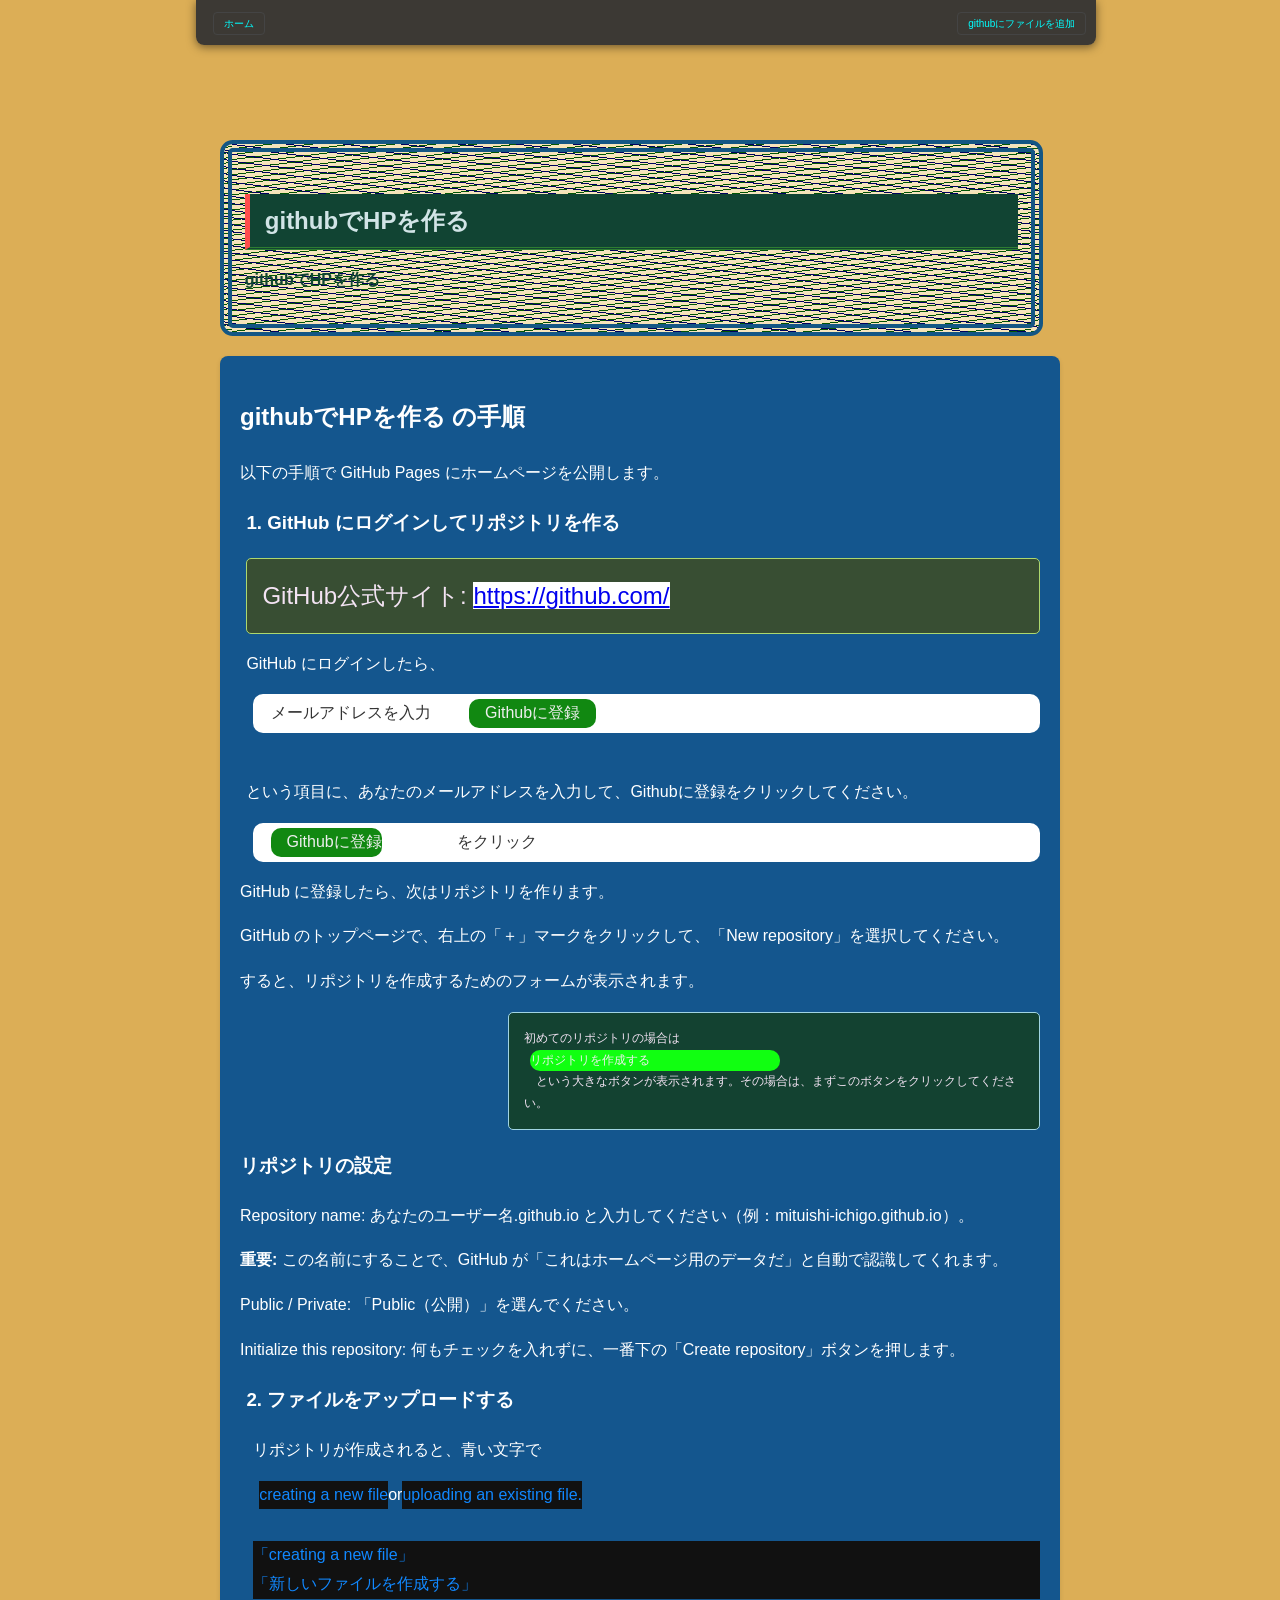
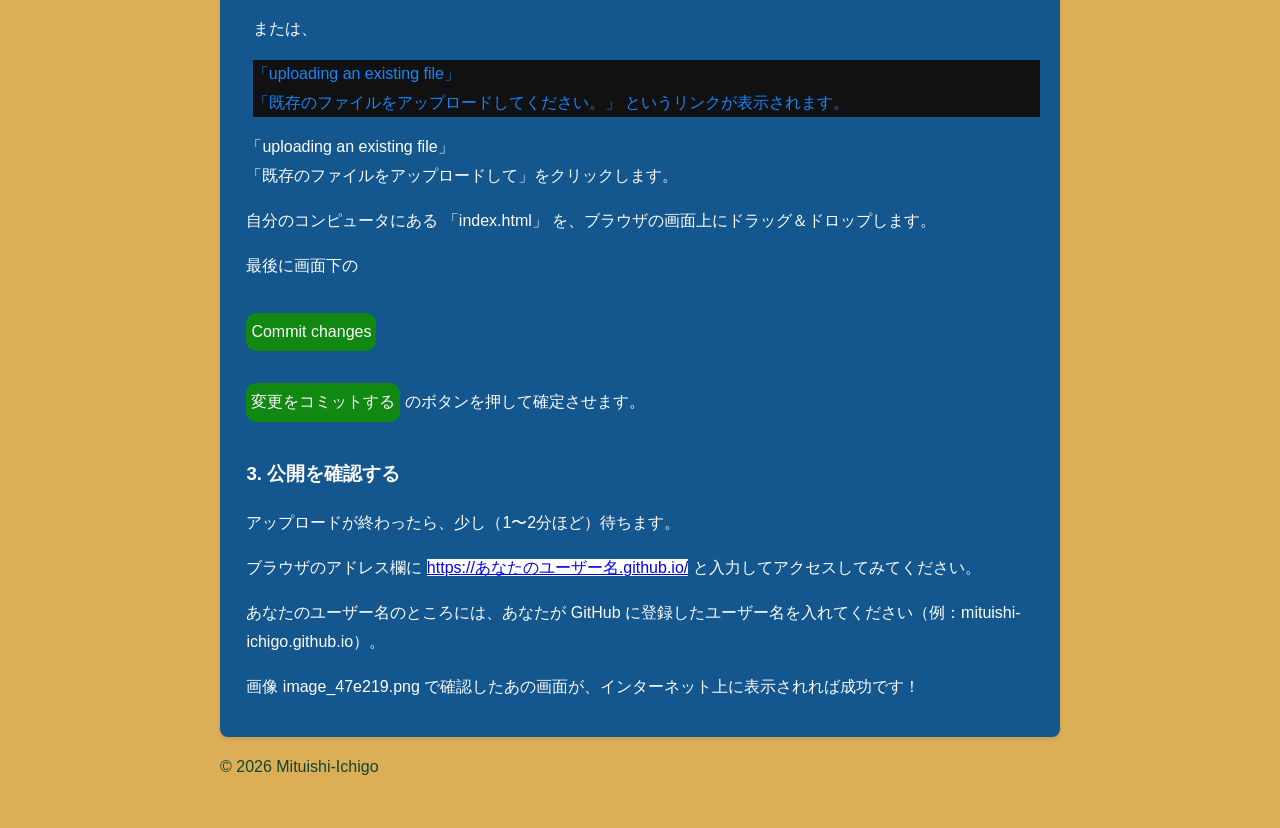
==== commit 87eae6a8: "Add files via upload" ====
--- a/github-HP01.html
+++ b/github-HP01.html
@@ -94,7 +94,7 @@
                 <p>自分のコンピュータにある 「index.html」 を、ブラウザの画面上にドラッグ＆ドロップします。</p>
                 <p>最後に画面下の
                 <p class="B深緑 角丸" style="padding:5px; display: inline-block;">
-                    Commit changes</p>
+                    Commit changes</p><br>
                 <p class="B深緑 角丸" style="padding:5px; display: inline-block;">
                     変更をコミットする</p>
                 のボタンを押して確定させます。</p>
